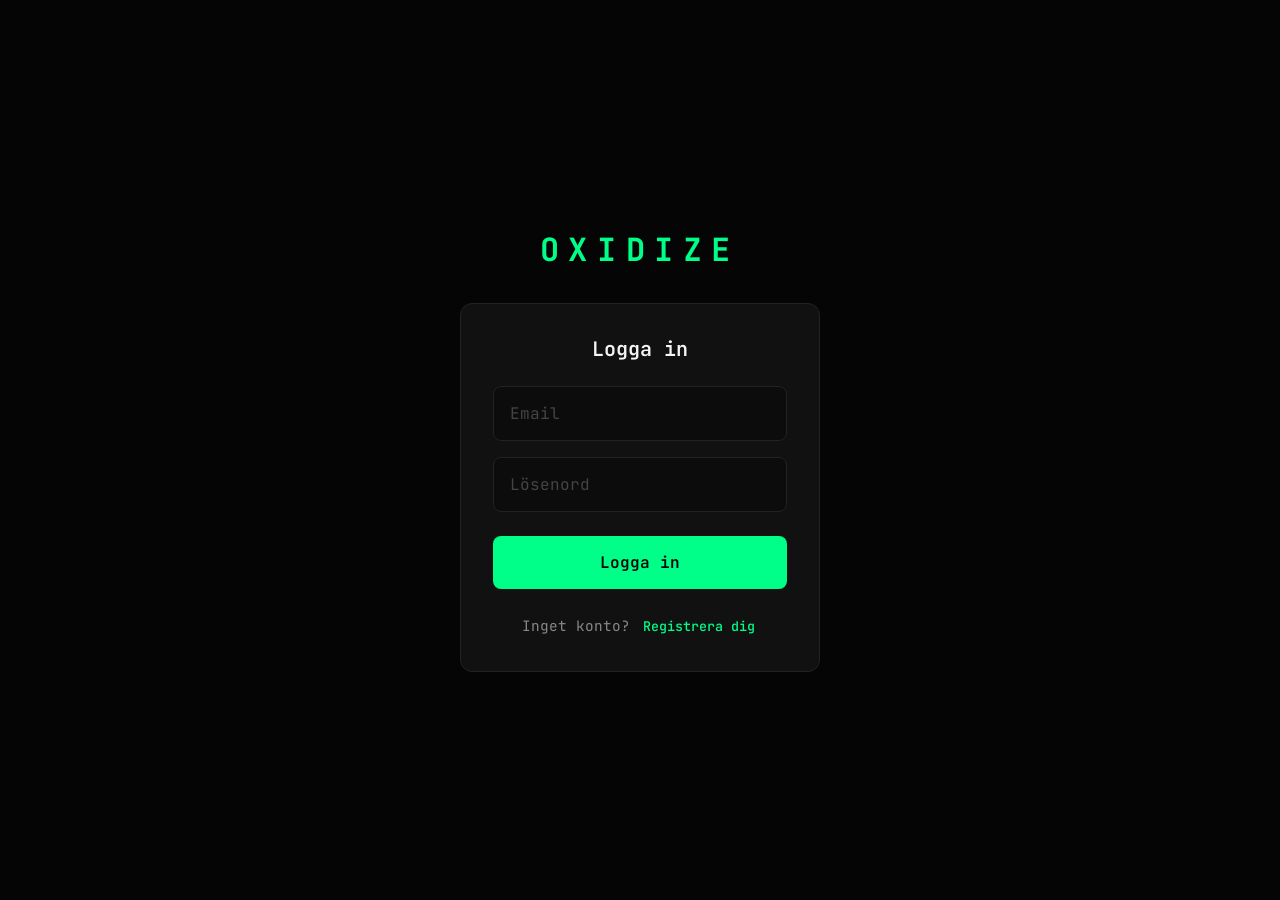
==== index.html @ f70d19c2 "Deploy v45: fix safe-area-inset-top for PWA" ====
<!DOCTYPE html>
<html lang="sv">
<head>
    <meta charset="UTF-8">
    <meta name="viewport" content="width=device-width, initial-scale=1.0, maximum-scale=1.0, user-scalable=no, viewport-fit=cover">
    
    <!-- PWA Meta Tags -->
    <meta name="apple-mobile-web-app-capable" content="yes">
    <meta name="apple-mobile-web-app-status-bar-style" content="black-translucent">
    <meta name="apple-mobile-web-app-title" content="Oxidize">
    <meta name="mobile-web-app-capable" content="yes">
    <meta name="theme-color" content="#050505">
    <meta name="background-color" content="#050505">
    <meta name="msapplication-TileColor" content="#050505">
    <meta name="application-name" content="Oxidize">
    
    <title>Oxidize</title>
    
    <!-- Icons -->
    <link rel="icon" type="image/png" sizes="32x32" href="icon-192.png">
    <link rel="icon" type="image/png" sizes="16x16" href="icon-192.png">
    <link rel="apple-touch-icon" href="icon-192.png">
    <link rel="apple-touch-icon" sizes="180x180" href="icon-192.png">
    <link rel="apple-touch-icon" sizes="167x167" href="icon-192.png">
    <link rel="apple-touch-icon" sizes="152x152" href="icon-192.png">
    
    <!-- Manifest & Styles -->
    <link rel="manifest" href="manifest.json">
    <link rel="stylesheet" href="./style-feac5bdf626db269.css" integrity="sha384-ka+DQTn87nNlFovaxES6JtlQ7ExrGoDQU9npt+jdA+anVWbApczbH7REv90cFWAq"/>

    <!-- Trunk: copy PWA assets to dist -->
    
    
    
    
    
    
    
    <!-- Splash screens for iOS -->
    <meta name="apple-mobile-web-app-status-bar-style" content="black-translucent">
    
    <!-- Fonts -->
    <link rel="preconnect" href="https://fonts.googleapis.com">
    <link rel="preconnect" href="https://fonts.gstatic.com" crossorigin>
    <link href="https://fonts.googleapis.com/css2?family=JetBrains+Mono:wght@400;700&display=swap" rel="stylesheet">
    
    <!-- Service Worker Registration -->
    <script>
        if ('serviceWorker' in navigator) {
            window.addEventListener('load', () => {
                navigator.serviceWorker.register('sw.js')
                    .then(reg => console.log('SW registered'))
                    .catch(err => console.log('SW failed:', err));
            });
        }
    </script>
    
    <!-- Prevent iOS zoom on input focus -->
    <style>
        input, select, textarea { font-size: 16px !important; }
    </style>
<link rel="modulepreload" href="./oxidize-56e459c693374448.js" crossorigin="anonymous" integrity="sha384-R+WPS9jBWLvzGYACbRMHzGUUnBKZfa1KwuzKw1e7iQJrVmQGkRY/5BQHtjtkfbaw"><link rel="preload" href="./oxidize-56e459c693374448_bg.wasm" crossorigin="anonymous" integrity="sha384-ehR+1KrRRVzOBexcBAtFAK/yQfnZPc84TsTOE3oj3jzKa0QMbf8GbOSVs8/EYYGm" as="fetch" type="application/wasm"></head>
<body>
    
<script type="module">
import init, * as bindings from './oxidize-56e459c693374448.js';
const wasm = await init({ module_or_path: './oxidize-56e459c693374448_bg.wasm' });


window.wasmBindings = bindings;


dispatchEvent(new CustomEvent("TrunkApplicationStarted", {detail: {wasm}}));

</script>
</body>
</html>
---- style-feac5bdf626db269.css ----
:root {
    --bg-primary: #050505;
    --bg-secondary: #0c0c0c;
    --bg-card: #111111;
    --fg-primary: #f5f5f5;
    --fg-secondary: #888888;
    --fg-muted: #444444;
    --accent-a: #00ff88;
    --accent-b: #ff6600;
    --border: #222222;
    --font: 'JetBrains Mono', monospace;
}

* {
    margin: 0;
    padding: 0;
    box-sizing: border-box;
    -webkit-tap-highlight-color: transparent;
}

html, body {
    font-family: var(--font);
    background: var(--bg-primary);
    color: var(--fg-primary);
    min-height: 100vh;
    min-height: 100dvh;
    font-size: 16px;
    -webkit-font-smoothing: antialiased;
    overflow-x: hidden;
    touch-action: manipulation;
}

button {
    font-family: var(--font);
    cursor: pointer;
    border: none;
    background: none;
    color: inherit;
    -webkit-user-select: none;
    user-select: none;
}

.app {
    min-height: 100vh;
    min-height: 100dvh;
}

/* ═══════════════════════════════════════════════════════════════
   AUTH (Login / Register)
   ═══════════════════════════════════════════════════════════════ */

.auth-container {
    min-height: 100vh;
    min-height: 100dvh;
    display: flex;
    flex-direction: column;
    align-items: center;
    justify-content: center;
    padding: 2rem;
    background: var(--bg-primary);
}

.auth-logo {
    font-size: 2rem;
    font-weight: 700;
    letter-spacing: 0.3em;
    color: var(--accent-a);
    margin-bottom: 2rem;
}

.auth-card {
    background: var(--bg-card);
    border: 1px solid var(--border);
    border-radius: 12px;
    padding: 2rem;
    width: 100%;
    max-width: 360px;
}

.auth-title {
    font-size: 1.25rem;
    font-weight: 600;
    margin-bottom: 1.5rem;
    text-align: center;
}

.auth-input {
    width: 100%;
    padding: 1rem;
    margin-bottom: 1rem;
    background: var(--bg-secondary);
    border: 1px solid var(--border);
    border-radius: 8px;
    color: var(--fg-primary);
    font-family: var(--font);
    font-size: 1rem;
}

.auth-input:focus {
    outline: none;
    border-color: var(--accent-a);
}

.auth-input::placeholder {
    color: var(--fg-muted);
}

.auth-button {
    width: 100%;
    padding: 1rem;
    background: var(--accent-a);
    color: var(--bg-primary);
    font-weight: 600;
    font-size: 1rem;
    border-radius: 8px;
    margin-top: 0.5rem;
    transition: opacity 0.2s;
}

.auth-button:hover {
    opacity: 0.9;
}

.auth-button:disabled {
    opacity: 0.5;
    cursor: not-allowed;
}

.auth-error {
    background: rgba(255, 68, 68, 0.15);
    border: 1px solid #ff4444;
    color: #ff6666;
    padding: 0.75rem 1rem;
    border-radius: 8px;
    margin-bottom: 1rem;
    font-size: 0.9rem;
}

.auth-switch {
    margin-top: 1.5rem;
    text-align: center;
    color: var(--fg-secondary);
    font-size: 0.9rem;
}

.auth-link {
    color: var(--accent-a);
    font-weight: 500;
    padding: 0.25rem;
}

.auth-link:hover {
    text-decoration: underline;
}

.logout-btn {
    padding: 0.5rem 0.75rem;
    background: transparent;
    border: 1px solid var(--fg-muted);
    border-radius: 6px;
    color: var(--fg-secondary);
    font-size: 0.75rem;
    transition: all 0.2s;
}

.logout-btn:hover {
    border-color: #ff4444;
    color: #ff4444;
}

.logged-in-info {
    margin-top: 2rem;
    padding-top: 1rem;
    border-top: 1px solid var(--border);
    text-align: center;
    font-size: 0.75rem;
    color: var(--fg-muted);
    line-height: 1.6;
}

.logout-link {
    color: #00bcd4;
    font-size: 0.7rem;
    margin-top: 0.25rem;
    padding: 0.25rem 0.5rem;
    opacity: 0.7;
    transition: opacity 0.2s;
}

.logout-link:hover {
    opacity: 1;
    text-decoration: underline;
}

/* ═══════════════════════════════════════════════════════════════
   DASHBOARD
   ═══════════════════════════════════════════════════════════════ */

.dashboard {
    position: relative;
    min-height: 100vh;
    min-height: 100dvh;
    display: flex;
    flex-direction: column;
    align-items: center;
    justify-content: center;
    padding: 2rem;
    padding-top: max(2rem, env(safe-area-inset-top));
    gap: 1rem;
}

.logo {
    font-size: 1.2rem;
    font-weight: 700;
    letter-spacing: 0.5em;
    color: var(--fg-muted);
    margin-bottom: 1rem;
}

.sync-loading {
    color: var(--accent);
    font-size: 0.9rem;
    margin-bottom: 0.5rem;
    opacity: 0.8;
    animation: pulse 1.5s ease-in-out infinite;
}

@keyframes pulse {
    0%, 100% { opacity: 0.8; }
    50% { opacity: 0.4; }
}

.quick-stats {
    display: flex;
    gap: 3rem;
    margin-bottom: 1.5rem;
}

.last-workout-hint {
    background: rgba(255, 255, 255, 0.05);
    border-radius: 12px;
    padding: 1rem 1.5rem;
    margin-bottom: 1.5rem;
    display: flex;
    flex-direction: column;
    gap: 0.5rem;
    font-size: 1.1rem;
}

.hint-last {
    color: #888;
    font-size: 1.1rem;
}

.pass-a-text {
    color: #00ff88;
}

.pass-b-text {
    color: #00aaff;
}

.quick-stat {
    display: flex;
    flex-direction: column;
    align-items: center;
}

.quick-stat-value {
    font-size: 2rem;
    font-weight: 700;
}

.quick-stat-label {
    font-size: 0.7rem;
    color: var(--fg-muted);
    text-transform: uppercase;
    letter-spacing: 0.1em;
}

.start-btn {
    width: 100%;
    max-width: 300px;
    padding: 1.5rem 2rem;
    border: 2px solid;
    display: flex;
    flex-direction: column;
    align-items: center;
    gap: 0.25rem;
    transition: all 0.1s;
}

.start-btn-label {
    font-size: 1.5rem;
    font-weight: 700;
    letter-spacing: 0.2em;
}

.start-btn-focus {
    font-size: 0.65rem;
    opacity: 0.6;
    letter-spacing: 0.05em;
}

.start-btn.pass-a {
    color: var(--accent-a);
    border-color: var(--accent-a);
}

.start-btn.pass-a:active {
    background: var(--accent-a);
    color: var(--bg-primary);
}

.start-btn.pass-b {
    color: var(--accent-b);
    border-color: var(--accent-b);
}

.start-btn.pass-b:active {
    background: var(--accent-b);
    color: var(--bg-primary);
}

.recent-sessions {
    width: 100%;
    max-width: 300px;
    margin-top: 2rem;
}

.recent-title {
    font-size: 0.65rem;
    color: var(--fg-muted);
    text-transform: uppercase;
    letter-spacing: 0.15em;
    margin-bottom: 0.5rem;
}

.recent-item {
    display: flex;
    justify-content: space-between;
    align-items: center;
    padding: 0.5rem 0;
    border-bottom: 1px solid var(--border);
    font-size: 0.8rem;
}

.recent-routine {
    font-weight: 700;
}

.recent-routine.pass-a { color: var(--accent-a); }
.recent-routine.pass-b { color: var(--accent-b); }
.recent-routine.pass-c { color: #00ccff; }
.recent-routine.pass-d { color: #ff66cc; }
.recent-routine.pass-e { color: #ffcc00; }

.recent-date { color: var(--fg-secondary); }
.recent-duration { color: var(--fg-muted); font-size: 0.7rem; }

.stats-link {
    margin-top: 3rem;
    color: var(--fg-muted);
    font-size: 0.9rem;
    letter-spacing: 0.15em;
    padding: 1rem 2rem;
    cursor: pointer;
    border: 1px solid var(--border);
    border-radius: 8px;
    -webkit-tap-highlight-color: rgba(0, 255, 136, 0.2);
}

.stats-link:active {
    background: rgba(255, 255, 255, 0.05);
    color: var(--fg-secondary);
}

/* ═══════════════════════════════════════════════════════════════
   WORKOUT
   ═══════════════════════════════════════════════════════════════ */

.workout {
    min-height: 100vh;
    min-height: 100dvh;
    display: flex;
    flex-direction: column;
}

.workout-header {
    display: flex;
    justify-content: space-between;
    align-items: center;
    padding: 1rem 1.5rem;
    padding-top: max(1rem, env(safe-area-inset-top));
    background: var(--bg-secondary);
    border-bottom: 1px solid var(--border);
}

.workout-title {
    font-size: 0.9rem;
    font-weight: 700;
    letter-spacing: 0.2em;
}

.workout-title.accent-a { color: var(--accent-a); }
.workout-title.accent-b { color: var(--accent-b); }

.workout-timer {
    font-size: 1rem;
    font-weight: 700;
    color: var(--fg-secondary);
    font-variant-numeric: tabular-nums;
}

/* Progress dots */
.progress-dots {
    display: flex;
    gap: 6px;
    padding: 8px 12px;
    cursor: pointer;
    border-radius: 20px;
    background: rgba(255, 255, 255, 0.05);
}

.progress-dot {
    width: 10px;
    height: 10px;
    border-radius: 50%;
    background: var(--fg-muted);
    transition: all 0.2s;
}

.progress-dot.done {
    background: var(--accent-a);
}

.progress-dot.current {
    background: var(--accent-a);
    box-shadow: 0 0 8px var(--accent-a);
    animation: pulse 1.5s infinite;
}

.progress-dot.started {
    background: var(--accent-a);
    opacity: 0.5;
}

@keyframes pulse {
    0%, 100% { transform: scale(1); opacity: 1; }
    50% { transform: scale(1.3); opacity: 0.8; }
}

/* Overview modal */
.overview-modal-backdrop {
    position: fixed;
    top: 0;
    left: 0;
    right: 0;
    bottom: 0;
    background: rgba(0, 0, 0, 0.85);
    display: flex;
    align-items: center;
    justify-content: center;
    z-index: 100;
    padding: 1rem;
}

.overview-modal {
    background: var(--bg-card);
    border: 1px solid var(--border);
    border-radius: 16px;
    width: 100%;
    max-width: 400px;
    max-height: 80vh;
    overflow: hidden;
    display: flex;
    flex-direction: column;
}

.overview-header {
    display: flex;
    justify-content: space-between;
    align-items: center;
    padding: 1.25rem 1.5rem;
    border-bottom: 1px solid var(--border);
}

.overview-title {
    font-size: 1.1rem;
    font-weight: 700;
    letter-spacing: 0.1em;
}

.overview-close {
    width: 40px;
    height: 40px;
    font-size: 1.25rem;
    color: var(--fg-muted);
    display: flex;
    align-items: center;
    justify-content: center;
}

.overview-list {
    overflow-y: auto;
    padding: 0.5rem;
}

.overview-item {
    display: flex;
    align-items: center;
    width: 100%;
    padding: 1rem 1.25rem;
    gap: 0.75rem;
    border-radius: 12px;
    cursor: pointer;
    transition: background 0.15s;
    background: transparent;
    border: 1px solid transparent;
    text-align: left;
    font-size: 1rem;
    color: var(--fg);
}

.overview-item:active {
    background: rgba(255, 255, 255, 0.05);
}

.overview-item.current {
    background: rgba(0, 255, 136, 0.1);
    border: 1px solid var(--accent-a);
}

.overview-item.done {
    opacity: 0.6;
}

.superset-group {
    border-left: 2px solid var(--fg-muted);
    margin-left: 0.75rem;
    padding-left: 0;
    margin-bottom: 0.5rem;
}

.superset-group .overview-item {
    margin-left: 0;
    border-radius: 0 8px 8px 0;
}

.superset-group .overview-item:first-child {
    border-radius: 0 8px 0 0;
}

.superset-group .overview-item:last-child {
    border-radius: 0 0 8px 0;
}

.overview-icon {
    width: 24px;
    font-size: 1rem;
    color: var(--accent-a);
    text-align: center;
}

.overview-name {
    flex: 1;
    font-size: 1rem;
}

.overview-item.done .overview-name {
    text-decoration: line-through;
    color: var(--fg-muted);
}

.overview-sets {
    font-size: 0.85rem;
    color: var(--fg-secondary);
    font-variant-numeric: tabular-nums;
}

.workout-main {
    flex: 1;
    display: flex;
    flex-direction: column;
}

.workout-footer {
    padding: 1rem;
    padding-bottom: max(1rem, env(safe-area-inset-bottom));
    background: var(--bg-secondary);
    border-top: 1px solid var(--border);
}

.workout-footer {
    display: flex;
    gap: 1rem;
}

.back-btn {
    flex: 1;
    padding: 0.75rem;
    font-size: 0.75rem;
    color: var(--fg-muted);
    background: transparent;
    border: 1px solid var(--border);
    border-radius: 8px;
    letter-spacing: 0.05em;
    display: flex;
    align-items: center;
    justify-content: center;
    gap: 0.4rem;
}

.back-btn:active {
    background: rgba(255, 255, 255, 0.05);
}

.pause-icon {
    display: inline-block;
    width: 14px;
    height: 14px;
    background: url("data:image/svg+xml,%3Csvg xmlns='http://www.w3.org/2000/svg' viewBox='0 0 24 24'%3E%3Crect x='6' y='4' width='4' height='16' rx='1' fill='%23e8e8e8'/%3E%3Crect x='14' y='4' width='4' height='16' rx='1' fill='%23e8e8e8'/%3E%3C/svg%3E") center/contain no-repeat;
    vertical-align: middle;
}

.cancel-workout-btn {
    flex: 1;
    padding: 0.75rem;
    font-size: 0.75rem;
    color: var(--fg-muted);
    background: transparent;
    border: 1px solid var(--border);
    border-radius: 8px;
    letter-spacing: 0.05em;
}

.cancel-workout-btn:active {
    color: #ff4444;
    border-color: #ff4444;
}

/* Paused workout banner */
.paused-workout-banner {
    background: rgba(255, 255, 255, 0.03);
    border: 1px solid var(--border);
    border-radius: 8px;
    padding: 0.6rem 0.8rem;
    margin-bottom: 1rem;
    display: flex;
    justify-content: space-between;
    align-items: center;
    gap: 0.75rem;
}

.paused-info {
    display: flex;
    align-items: center;
    gap: 0.5rem;
}

.paused-label {
    font-size: 0.75rem;
    color: var(--fg-muted);
    font-weight: 500;
    display: flex;
    align-items: center;
    gap: 0.3rem;
}

.paused-routine {
    font-size: 0.9rem;
    font-weight: 700;
}

.paused-progress {
    display: none; /* Hide on mobile for compactness */
}

.resume-btn {
    padding: 0.4rem 0.75rem;
    font-size: 0.85rem;
    font-weight: 500;
    color: var(--accent);
    background: transparent;
    border: 1px solid var(--accent);
    border-radius: 6px;
    white-space: nowrap;
}

.resume-btn:active {
    background: rgba(0, 255, 136, 0.1);
}

/* Confirmation dialog */
.modal-overlay {
    position: fixed;
    top: 0;
    left: 0;
    right: 0;
    bottom: 0;
    background: rgba(0, 0, 0, 0.8);
    display: flex;
    align-items: center;
    justify-content: center;
    z-index: 1000;
    padding: 1rem;
}

.confirm-dialog {
    background: var(--bg-card);
    border: 1px solid var(--border);
    border-radius: 16px;
    padding: 1.5rem;
    max-width: 320px;
    width: 100%;
}

.confirm-title {
    font-size: 1.2rem;
    font-weight: 700;
    margin-bottom: 0.75rem;
}

.confirm-text {
    font-size: 1rem;
    color: var(--fg-muted);
    margin-bottom: 1.5rem;
    line-height: 1.5;
}

.confirm-buttons {
    display: flex;
    gap: 1rem;
}

.confirm-cancel {
    flex: 1;
    padding: 0.75rem;
    font-size: 1rem;
    color: var(--fg-muted);
    border: 1px solid var(--border);
    border-radius: 8px;
}

.confirm-ok {
    flex: 1;
    padding: 0.75rem;
    font-size: 1rem;
    font-weight: 600;
    color: var(--bg);
    background: #ff4444;
    border: none;
    border-radius: 8px;
}

/* Sync warning dialog */
.sync-warning-dialog {
    background: var(--bg-card);
    border: 2px solid #ff9800;
    border-radius: 16px;
    padding: 1.5rem;
    max-width: 320px;
    width: 100%;
    text-align: center;
}

.sync-warning-icon {
    font-size: 3rem;
    margin-bottom: 1rem;
}

.sync-warning-title {
    font-size: 1.2rem;
    font-weight: 700;
    color: #ff9800;
    margin-bottom: 0.75rem;
}

.sync-warning-text {
    font-size: 0.95rem;
    color: var(--fg-muted);
    margin-bottom: 1.5rem;
    line-height: 1.5;
}

.sync-warning-btn {
    width: 100%;
    padding: 0.875rem;
    font-size: 1rem;
    font-weight: 600;
    color: #000;
    background: #ff9800;
    border: none;
    border-radius: 8px;
}

.saving-indicator {
    color: var(--accent);
    font-size: 1.2rem;
    font-weight: 600;
    padding: 1rem 2rem;
    animation: pulse 1.5s ease-in-out infinite;
}

/* ═══════════════════════════════════════════════════════════════
   EXERCISE SCREEN
   ═══════════════════════════════════════════════════════════════ */

.exercise-screen {
    flex: 1;
    display: flex;
    flex-direction: column;
    align-items: center;
    justify-content: center;
    padding: 2rem;
    text-align: center;
}

.exercise-progress {
    font-size: 0.75rem;
    color: var(--fg-muted);
    letter-spacing: 0.15em;
    margin-bottom: 0.5rem;
}

.superset-indicator {
    font-size: 0.75rem;
    color: var(--fg-muted);
    margin-bottom: 0.5rem;
    letter-spacing: 0.05em;
}

.bodyweight-indicator {
    font-size: 0.7rem;
    font-weight: 700;
    color: #ffa500;
    background: rgba(255, 165, 0, 0.15);
    padding: 0.25rem 0.75rem;
    border-radius: 4px;
    margin-bottom: 0.5rem;
    letter-spacing: 0.15em;
}

.exercise-hint {
    font-size: 0.75rem;
    color: var(--fg-muted);
    margin-top: 0.25rem;
    margin-bottom: 0.5rem;
    font-style: italic;
}

.exercise-name-big {
    font-size: 1.75rem;
    font-weight: 700;
    letter-spacing: 0.1em;
    text-transform: uppercase;
    margin-bottom: 2rem;
}

.weight-section {
    display: flex;
    align-items: center;
    gap: 1rem;
    margin-bottom: 2.5rem;
}

.weight-adjust {
    width: 50px;
    height: 50px;
    font-size: 1.5rem;
    font-weight: 700;
    border: 1px solid var(--border);
    color: var(--fg-secondary);
    border-radius: 4px;
}

.weight-adjust:active {
    background: var(--border);
    color: var(--fg-primary);
}

.weight-display-big {
    display: flex;
    align-items: baseline;
    gap: 0.25rem;
}

.weight-value {
    font-size: 3rem;
    font-weight: 700;
    font-variant-numeric: tabular-nums;
}

.weight-unit {
    font-size: 1rem;
    color: var(--fg-secondary);
}

/* Rep buttons */
.rep-label {
    font-size: 0.8rem;
    color: var(--fg-secondary);
    margin-bottom: 1rem;
    letter-spacing: 0.05em;
}

.rep-buttons {
    display: grid;
    grid-template-columns: repeat(4, 1fr);
    gap: 0.5rem;
    width: 100%;
    max-width: 280px;
    margin-bottom: 1rem;
}

.rep-button {
    aspect-ratio: 1;
    font-size: 1.25rem;
    font-weight: 700;
    background: var(--bg-card);
    border: 2px solid var(--border);
    color: var(--fg-secondary);
    border-radius: 4px;
    transition: all 0.1s;
}

.rep-button:active {
    transform: scale(0.95);
}

.rep-button.target {
    border-color: var(--accent-a);
    color: var(--accent-a);
    background: rgba(0, 255, 136, 0.05);
}

.rep-button.target:active {
    background: var(--accent-a);
    color: var(--bg-primary);
}

.rep-button.last {
    border-color: #00aaff;
    color: #00aaff;
    background: rgba(0, 170, 255, 0.1);
}

.rep-button.last:active {
    background: #00aaff;
    color: var(--bg-primary);
}

.rep-target-hint {
    font-size: 0.7rem;
    color: var(--fg-muted);
    letter-spacing: 0.1em;
}

.skip-exercise-btn {
    margin-top: 2rem;
    padding: 0.875rem 1.5rem;
    font-size: 0.9rem;
    color: var(--fg-muted);
    border: 1px solid var(--border);
    border-radius: 8px;
    letter-spacing: 0.05em;
    transition: all 0.15s;
}

.skip-exercise-btn:active {
    color: var(--fg-secondary);
    border-color: var(--fg-muted);
    background: rgba(255, 255, 255, 0.05);
}

/* ═══════════════════════════════════════════════════════════════
   TIMER EXERCISE (e.g., Mountain Climbers)
   ═══════════════════════════════════════════════════════════════ */

.timer-section {
    width: 100%;
    max-width: 320px;
    display: flex;
    flex-direction: column;
    align-items: center;
    gap: 1rem;
}

.timer-selector {
    display: flex;
    flex-direction: column;
    align-items: center;
    gap: 1rem;
    width: 100%;
}

.timer-label {
    font-size: 0.85rem;
    letter-spacing: 0.15em;
    color: var(--fg-muted);
    text-transform: uppercase;
}

.duration-buttons {
    display: flex;
    flex-wrap: wrap;
    justify-content: center;
    gap: 0.5rem;
}

.duration-button {
    padding: 0.75rem 1rem;
    font-size: 1rem;
    font-weight: 600;
    background: var(--bg-card);
    border: 2px solid var(--border);
    color: var(--fg-secondary);
    border-radius: 8px;
    min-width: 50px;
    transition: all 0.15s;
}

.duration-button.target {
    border-color: var(--accent-a);
    color: var(--accent-a);
}

.duration-button.selected {
    background: var(--accent-a);
    border-color: var(--accent-a);
    color: var(--bg-primary);
}

.duration-button.last {
    border-color: #00aaff;
    color: #00aaff;
    background: rgba(0, 170, 255, 0.1);
}

.timer-start-btn {
    width: 100%;
    padding: 1.25rem;
    font-size: 1.3rem;
    font-weight: 700;
    letter-spacing: 0.1em;
    background: var(--accent-a);
    color: var(--bg-primary);
    border: none;
    border-radius: 12px;
    margin-top: 0.5rem;
}

.timer-start-btn:active {
    transform: scale(0.98);
    opacity: 0.9;
}

.timer-target-hint {
    font-size: 0.7rem;
    color: var(--fg-muted);
    letter-spacing: 0.1em;
}

.timer-countdown {
    display: flex;
    flex-direction: column;
    align-items: center;
    gap: 2rem;
}

.timer-display {
    font-size: 5rem;
    font-weight: 700;
    font-variant-numeric: tabular-nums;
    color: var(--fg-primary);
    text-shadow: 0 0 40px rgba(0, 255, 136, 0.3);
    animation: timer-pulse 1s ease-in-out infinite;
}

@keyframes timer-pulse {
    0%, 100% { opacity: 1; }
    50% { opacity: 0.7; }
}

.timer-stop-btn {
    padding: 0.75rem 2rem;
    font-size: 1rem;
    color: var(--fg-muted);
    background: transparent;
    border: 1px solid var(--border);
    border-radius: 8px;
}

/* Red flash when timer ends */
.timer-flash {
    animation: flash-red 0.8s ease-out;
}

@keyframes flash-red {
    0% { background: #ff0000; }
    20% { background: #ff0000; }
    100% { background: var(--bg-primary); }
}

/* ═══════════════════════════════════════════════════════════════
   REST SCREEN
   ═══════════════════════════════════════════════════════════════ */

.rest-screen {
    flex: 1;
    display: flex;
    flex-direction: column;
    align-items: center;
    justify-content: center;
    padding: 2rem;
    text-align: center;
}

.rest-label {
    font-size: 0.8rem;
    color: var(--fg-muted);
    letter-spacing: 0.3em;
    margin-bottom: 0.5rem;
}

.rest-timer {
    font-size: 4rem;
    font-weight: 700;
    color: #ffaa00;
    font-variant-numeric: tabular-nums;
    margin-bottom: 2rem;
}

.rest-next {
    display: flex;
    flex-direction: column;
    gap: 0.25rem;
    margin-bottom: 3rem;
}

.rest-next-label {
    font-size: 0.7rem;
    color: var(--fg-muted);
    letter-spacing: 0.1em;
}

.rest-next-exercise {
    font-size: 1.25rem;
    font-weight: 700;
    letter-spacing: 0.1em;
    text-transform: uppercase;
}

.rest-next-set {
    font-size: 0.8rem;
    color: var(--fg-secondary);
}

.rest-continue-btn {
    padding: 1.25rem 3rem;
    font-size: 1rem;
    font-weight: 700;
    letter-spacing: 0.15em;
    background: var(--fg-primary);
    color: var(--bg-primary);
    border-radius: 4px;
}

.rest-continue-btn:active {
    opacity: 0.8;
}

/* ═══════════════════════════════════════════════════════════════
   FINISH SCREEN
   ═══════════════════════════════════════════════════════════════ */

.finish-screen {
    flex: 1;
    display: flex;
    flex-direction: column;
    align-items: center;
    justify-content: center;
    padding: 2rem;
    text-align: center;
}

.finish-icon {
    font-size: 4rem;
    color: var(--accent-a);
    margin-bottom: 1rem;
}

.finish-title {
    font-size: 1.5rem;
    font-weight: 700;
    margin-bottom: 0.5rem;
}

.finish-time {
    font-size: 2rem;
    color: var(--fg-secondary);
    font-variant-numeric: tabular-nums;
    margin-bottom: 1rem;
}

.finish-stats {
    display: flex;
    gap: 2rem;
    margin-bottom: 2.5rem;
}

.finish-stat {
    font-size: 1rem;
    color: var(--fg-muted);
    padding: 0.5rem 1rem;
    background: var(--bg-secondary);
    border-radius: 4px;
}

.finish-save-btn {
    padding: 1.25rem 3rem;
    font-size: 1rem;
    font-weight: 700;
    letter-spacing: 0.15em;
    background: var(--accent-a);
    color: var(--bg-primary);
    border-radius: 4px;
}

.finish-save-btn:active {
    opacity: 0.8;
}

.health-link {
    display: block;
    margin-top: 1.5rem;
    padding: 0.75rem 1.5rem;
    font-size: 0.85rem;
    color: #ff2d55;
    text-decoration: none;
    border: 1px solid #ff2d55;
    border-radius: 4px;
    transition: all 0.2s;
}

.health-link:hover, .health-link:active {
    background: rgba(255, 45, 85, 0.15);
}

/* ═══════════════════════════════════════════════════════════════
   STATS - MOBILE OPTIMIZED
   ═══════════════════════════════════════════════════════════════ */

.stats {
    min-height: 100vh;
    min-height: 100dvh;
    display: flex;
    flex-direction: column;
}

.stats-header {
    display: flex;
    justify-content: space-between;
    align-items: center;
    padding: 1rem 1.25rem;
    padding-top: max(1rem, env(safe-area-inset-top));
    background: var(--bg-secondary);
    border-bottom: 1px solid var(--border);
    position: sticky;
    top: 0;
    z-index: 10;
}

.stats-title {
    font-size: 1.1rem;
    font-weight: 700;
    letter-spacing: 0.15em;
}

.stats-back-btn {
    width: 48px;
    height: 48px;
    font-size: 1.5rem;
    color: var(--fg-secondary);
    display: flex;
    align-items: center;
    justify-content: center;
}

.stats-body {
    flex: 1;
    padding: 1rem;
    padding-bottom: calc(1rem + env(safe-area-inset-bottom));
    overflow-y: auto;
    -webkit-overflow-scrolling: touch;
}

.stat-card {
    background: var(--bg-card);
    border: 1px solid var(--border);
    border-radius: 12px;
    padding: 1.5rem;
    margin-bottom: 1rem;
}

.stat-card-title {
    font-size: 0.85rem;
    font-weight: 700;
    letter-spacing: 0.15em;
    text-transform: uppercase;
    color: var(--fg-secondary);
    margin-bottom: 1.25rem;
}

.stat-grid {
    display: grid;
    grid-template-columns: repeat(2, 1fr);
    gap: 1.25rem;
}

.stat-item {
    display: flex;
    flex-direction: column;
    gap: 0.25rem;
}

.stat-value {
    font-size: 2rem;
    font-weight: 700;
    font-variant-numeric: tabular-nums;
}

.stat-value.highlight {
    color: var(--accent-a);
}

.stat-label {
    font-size: 0.8rem;
    color: var(--fg-muted);
    text-transform: uppercase;
    letter-spacing: 0.08em;
}

.mini-chart {
    display: flex;
    align-items: flex-end;
    gap: 6px;
    height: 60px;
    margin-top: 1.25rem;
}

.mini-bar {
    flex: 1;
    background: var(--accent-a);
    opacity: 0.6;
    border-radius: 3px;
}

.history-item {
    display: grid;
    grid-template-columns: 20% 35% 25% 20%;
    align-items: center;
    padding: 0.9rem 0;
    border-bottom: 1px solid var(--border);
    font-size: 0.95rem;
}

.history-item:last-child {
    border-bottom: none;
}

.history-routine {
    font-weight: 700;
    font-size: 0.95rem;
}

.history-routine.pass-a { color: var(--accent-a); }
.history-routine.pass-b { color: var(--accent-b); }

.history-date { 
    color: var(--fg-secondary); 
    font-size: 0.85rem;
}

.history-eff { 
    color: var(--accent-a); 
    font-size: 0.85rem;
    text-align: right;
}

.history-duration { 
    color: var(--fg-muted); 
    font-size: 0.85rem;
    text-align: right;
}

.empty-state {
    text-align: center;
    padding: 3rem 2rem;
    color: var(--fg-muted);
    font-size: 1rem;
}

.loading {
    display: flex;
    align-items: center;
    justify-content: center;
    min-height: 100vh;
    color: var(--fg-muted);
    font-size: 1rem;
}

/* Scrollbar */
::-webkit-scrollbar { width: 4px; }
::-webkit-scrollbar-track { background: var(--bg-primary); }
::-webkit-scrollbar-thumb { background: var(--border); }

/* ═══════════════════════════════════════════════════════════════
   ADVANCED STATS - MOBILE OPTIMIZED
   ═══════════════════════════════════════════════════════════════ */

/* Hero Card - Power Score */
.hero-card {
    background: linear-gradient(135deg, var(--bg-card) 0%, rgba(0, 255, 136, 0.08) 100%);
    border-color: var(--accent-a);
    border-width: 2px;
    text-align: center;
    padding: 2rem 1.5rem;
}

.hero-label {
    font-size: 0.9rem;
    letter-spacing: 0.25em;
    color: var(--accent-a);
    margin-bottom: 0.75rem;
}

.hero-value {
    font-size: 4.5rem;
    font-weight: 700;
    color: var(--fg-primary);
    line-height: 1;
}

.hero-unit {
    font-size: 1.5rem;
    color: var(--fg-secondary);
}

.hero-subtitle {
    font-size: 0.9rem;
    color: var(--fg-muted);
    margin-top: 0.75rem;
    margin-bottom: 2rem;
}

/* Big 4 Grid */
.big4-grid {
    display: grid;
    grid-template-columns: repeat(2, 1fr);
    gap: 0.75rem;
    margin-bottom: 1.5rem;
}

.big4-item {
    display: flex;
    justify-content: space-between;
    align-items: center;
    padding: 0.875rem 1rem;
    background: rgba(0, 0, 0, 0.4);
    border-left: 3px solid var(--accent-a);
    border-radius: 0 8px 8px 0;
}

.big4-name {
    font-size: 0.9rem;
    color: var(--fg-secondary);
}

.big4-value {
    font-size: 1.25rem;
    font-weight: 700;
    font-variant-numeric: tabular-nums;
    color: var(--fg-primary);
}

/* Power Chart */
.power-chart {
    display: flex;
    align-items: flex-end;
    gap: 8px;
    height: 70px;
    padding-top: 1rem;
    border-top: 1px solid var(--border);
}

.power-bar {
    flex: 1;
    background: linear-gradient(180deg, var(--accent-a) 0%, rgba(0, 255, 136, 0.3) 100%);
    border-radius: 4px 4px 0 0;
    min-height: 6px;
}

/* Bodyweight Editor */
.bodyweight-edit {
    display: flex;
    justify-content: center;
    margin-bottom: 1rem;
}

.bw-display {
    display: flex;
    align-items: center;
    padding: 0.875rem 1.25rem;
    background: var(--bg-secondary);
    border-radius: 8px;
    cursor: pointer;
    min-height: 52px;
}

.bw-label {
    font-size: 0.95rem;
    color: var(--fg-muted);
}

.bw-value {
    font-size: 1.25rem;
    font-weight: 700;
    font-variant-numeric: tabular-nums;
}

.bw-kg {
    font-size: 0.95rem;
    color: var(--fg-muted);
}

.bw-edit-icon {
    color: var(--accent-b);
    margin-left: 0.75rem;
    font-size: 1.1rem;
}

.bw-input-row {
    display: flex;
    align-items: center;
    gap: 0.75rem;
}

.bw-input {
    width: 100px;
    padding: 0.875rem;
    font-family: var(--font);
    font-size: 1.25rem;
    background: var(--bg-secondary);
    border: 2px solid var(--accent-b);
    color: var(--fg-primary);
    text-align: center;
    border-radius: 8px;
}

.bw-save {
    width: 52px;
    height: 52px;
    background: var(--accent-b);
    color: var(--bg-primary);
    font-weight: 700;
    font-size: 1.25rem;
    border-radius: 8px;
}

/* Weight Chart */
.weight-chart-container {
    width: 100%;
    margin-top: 1rem;
    position: relative;
}

.weight-chart-svg {
    width: 100%;
    height: auto;
    display: block;
    overflow: visible;
}

.weight-line {
    fill: none;
    stroke: var(--accent-a);
    stroke-width: 0.8; /* Reeeeally thin and clean */
    stroke-linecap: round;
    stroke-linejoin: round;
}

.weight-point {
    fill: var(--accent-a);
    stroke: var(--bg-card);
    stroke-width: 0.5;
}

.weight-stats-row {
    display: flex;
    justify-content: space-between;
    margin-top: 1.5rem;
    padding: 0 5px;
    border-top: 1px solid rgba(255, 255, 255, 0.05);
    padding-top: 1rem;
}

.weight-stat {
    display: flex;
    flex-direction: column;
    gap: 0.25rem;
}

.weight-stat-label {
    font-size: 0.75rem;
    color: var(--fg-secondary);
    text-transform: uppercase;
    letter-spacing: 0.05em;
}

.weight-stat-val {
    font-size: 1.25rem;
    font-weight: 700;
    color: var(--fg-primary);
}

.weight-stat-val.highlight {
    color: var(--accent-a);
}

.empty-chart {
    padding: 2rem;
    text-align: center;
    color: var(--fg-muted);
    font-size: 0.9rem;
}

/* Progressive Overload */
.overload-grid {
    display: flex;
    flex-direction: column;
    gap: 0.4rem;
    margin-bottom: 1rem;
}

.overload-item {
    display: flex;
    align-items: center;
    gap: 0.4rem;
    padding: 0.5rem 0.5rem;
    background: rgba(0, 0, 0, 0.2);
    border-left: 3px solid var(--border);
    border-radius: 0 6px 6px 0;
    min-height: 40px;
}

.overload-item.improved { border-left-color: var(--accent-a); background: rgba(0, 255, 136, 0.08); }
.overload-item.maintained { border-left-color: #888888; }
.overload-item.regressed { border-left-color: #ff4444; background: rgba(255, 68, 68, 0.08); }
.overload-item.first { border-left-color: #00ccff; background: rgba(0, 204, 255, 0.08); }

.overload-icon {
    width: 26px;
    height: 26px;
    flex-shrink: 0;
    display: inline-block;
}

/* Up arrow for improved - green */
.overload-item.improved .overload-icon {
    background: url("data:image/svg+xml,%3Csvg xmlns='http://www.w3.org/2000/svg' viewBox='0 0 24 24'%3E%3Cpath d='M12 19V5' stroke='%2300ff88' stroke-width='4' stroke-linecap='round'/%3E%3Cpath d='M6 11l6-6 6 6' stroke='%2300ff88' stroke-width='4' stroke-linecap='round' stroke-linejoin='round' fill='none'/%3E%3C/svg%3E") center/contain no-repeat;
}

/* Right arrow for maintained - cyan */
.overload-item.maintained .overload-icon {
    background: url("data:image/svg+xml,%3Csvg xmlns='http://www.w3.org/2000/svg' viewBox='0 0 24 24'%3E%3Cpath d='M4 12h14' stroke='%2300bcd4' stroke-width='4' stroke-linecap='round'/%3E%3Cpath d='M13 6l6 6-6 6' stroke='%2300bcd4' stroke-width='4' stroke-linecap='round' stroke-linejoin='round' fill='none'/%3E%3C/svg%3E") center/contain no-repeat;
}

/* Down arrow for regressed - light gray almost white */
.overload-item.regressed .overload-icon {
    background: url("data:image/svg+xml,%3Csvg xmlns='http://www.w3.org/2000/svg' viewBox='0 0 24 24'%3E%3Cpath d='M12 4v14' stroke='%23e8e8e8' stroke-width='4' stroke-linecap='round'/%3E%3Cpath d='M6 13l6 6 6-6' stroke='%23e8e8e8' stroke-width='4' stroke-linecap='round' stroke-linejoin='round' fill='none'/%3E%3C/svg%3E") center/contain no-repeat;
}

/* New badge for first time - light gray, smaller */
.overload-item.first .overload-icon {
    width: 22px;
    height: 22px;
    background: url("data:image/svg+xml,%3Csvg xmlns='http://www.w3.org/2000/svg' viewBox='0 0 24 24'%3E%3Crect x='2' y='5' width='20' height='14' rx='2' stroke='%23888' stroke-width='2' fill='none'/%3E%3Ctext x='12' y='16' text-anchor='middle' fill='%23888' font-size='10' font-weight='bold' font-family='system-ui'%3ENY%3C/text%3E%3C/svg%3E") center/contain no-repeat;
}

/* Legend icons */
.legend-item {
    display: flex;
    align-items: center;
    gap: 0.25rem;
}

.legend-icon {
    width: 18px;
    height: 18px;
    display: inline-block;
}

.legend-item.improved .legend-icon {
    background: url("data:image/svg+xml,%3Csvg xmlns='http://www.w3.org/2000/svg' viewBox='0 0 24 24'%3E%3Cpath d='M12 19V5' stroke='%2300ff88' stroke-width='4' stroke-linecap='round'/%3E%3Cpath d='M6 11l6-6 6 6' stroke='%2300ff88' stroke-width='4' stroke-linecap='round' stroke-linejoin='round' fill='none'/%3E%3C/svg%3E") center/contain no-repeat;
}

.legend-item.maintained .legend-icon {
    background: url("data:image/svg+xml,%3Csvg xmlns='http://www.w3.org/2000/svg' viewBox='0 0 24 24'%3E%3Cpath d='M4 12h14' stroke='%2300bcd4' stroke-width='4' stroke-linecap='round'/%3E%3Cpath d='M13 6l6 6-6 6' stroke='%2300bcd4' stroke-width='4' stroke-linecap='round' stroke-linejoin='round' fill='none'/%3E%3C/svg%3E") center/contain no-repeat;
}

.legend-item.regressed .legend-icon {
    background: url("data:image/svg+xml,%3Csvg xmlns='http://www.w3.org/2000/svg' viewBox='0 0 24 24'%3E%3Cpath d='M12 4v14' stroke='%23e8e8e8' stroke-width='4' stroke-linecap='round'/%3E%3Cpath d='M6 13l6 6 6-6' stroke='%23e8e8e8' stroke-width='4' stroke-linecap='round' stroke-linejoin='round' fill='none'/%3E%3C/svg%3E") center/contain no-repeat;
}

.overload-name {
    font-size: 0.75rem;
    color: var(--fg-secondary);
    white-space: nowrap;
    overflow: hidden;
    text-overflow: ellipsis;
}

.overload-legend {
    display: flex;
    justify-content: center;
    flex-wrap: wrap;
    gap: 1rem;
    font-size: 0.85rem;
    color: var(--fg-muted);
}

/* Weekly Volume Per Muscle */
.stat-card-hint {
    font-size: 0.8rem;
    color: var(--fg-muted);
    margin-top: -0.75rem;
    margin-bottom: 1.25rem;
}

.volume-grid {
    display: flex;
    flex-direction: column;
    gap: 0.5rem;
}

.volume-row {
    display: grid;
    grid-template-columns: 5.5rem 1fr 2rem;
    align-items: center;
    gap: 0.75rem;
}

.volume-name {
    font-size: 0.85rem;
    color: var(--fg-secondary);
}

.volume-bar-track {
    height: 8px;
    background: rgba(255, 255, 255, 0.06);
    border-radius: 4px;
    position: relative;
    overflow: visible;
}

.volume-bar-fill {
    height: 100%;
    border-radius: 4px;
    transition: width 0.3s ease;
}

.volume-bar-target {
    position: absolute;
    left: 50%;
    top: -2px;
    bottom: -2px;
    width: 1px;
    background: rgba(255, 255, 255, 0.15);
}

.volume-count {
    font-size: 0.9rem;
    font-weight: 700;
    font-variant-numeric: tabular-nums;
    text-align: right;
}

/* Volume zone colors */
.vol-none .volume-bar-fill { background: rgba(50, 50, 50, 0.6); }
.vol-none .volume-count { color: var(--fg-muted); }

.vol-low .volume-bar-fill { background: rgba(255, 170, 0, 0.6); }
.vol-low .volume-count { color: #ffaa00; }

.vol-optimal .volume-bar-fill { background: rgba(0, 255, 136, 0.6); }
.vol-optimal .volume-count { color: var(--accent-a); }

.vol-high .volume-bar-fill { background: rgba(255, 68, 68, 0.6); }
.vol-high .volume-count { color: #ff6666; }

/* ═══════════════════════════════════════════════════════════════
   DASHBOARD LINKS (Settings + Stats)
   ═══════════════════════════════════════════════════════════════ */

.settings-gear {
    position: absolute;
    top: max(1.2rem, env(safe-area-inset-top));
    right: 2.5rem;
    width: 24px;
    height: 24px;
    padding: 2px;
    color: var(--fg-muted);
    opacity: 0.4;
    transition: all 0.2s ease;
}

.settings-gear:active {
    opacity: 1;
    color: var(--fg-secondary);
}

.settings-gear svg {
    width: 100%;
    height: 100%;
}

/* ═══════════════════════════════════════════════════════════════
   SETTINGS PAGE
   ═══════════════════════════════════════════════════════════════ */

.settings-container {
    min-height: 100vh;
    padding: 0 0 2rem 0;
    padding-bottom: env(safe-area-inset-bottom, 2rem);
}

.settings-header {
    display: flex;
    align-items: center;
    gap: 1rem;
    padding: 1rem 1.5rem;
    padding-top: max(1rem, env(safe-area-inset-top));
    background: var(--bg-secondary);
    border-bottom: 1px solid var(--border);
    position: sticky;
    top: 0;
    z-index: 10;
}

.settings-header h1 {
    font-size: 1.2rem;
    font-weight: 500;
}

.settings-section {
    padding: 1.5rem;
    border-bottom: 1px solid var(--border);
}

.settings-section h2 {
    font-size: 1rem;
    font-weight: 600;
    color: var(--fg-primary);
    margin-bottom: 0.5rem;
}

.settings-hint {
    font-size: 0.8rem;
    color: var(--fg-secondary);
    margin-bottom: 1rem;
}

.bodyweight-setting {
    background: var(--bg-card);
    border: 1px solid var(--border);
    border-radius: 8px;
    padding: 1rem;
}

.bw-display-row {
    display: flex;
    align-items: center;
    justify-content: space-between;
}

.bw-value {
    font-size: 1.2rem;
    font-weight: 600;
    color: var(--fg-primary);
}

.bw-edit-btn {
    padding: 0.5rem 1rem;
    background: var(--bg-secondary);
    color: var(--fg-secondary);
    border: 1px solid var(--border);
    border-radius: 6px;
    font-size: 0.85rem;
}

.bw-edit-row {
    display: flex;
    align-items: center;
    gap: 0.5rem;
}

.bw-cancel {
    padding: 0.4rem 0.6rem;
    background: var(--bg-secondary);
    color: var(--fg-secondary);
    border: 1px solid var(--border);
    border-radius: 4px;
    font-size: 0.9rem;
}

.bodyweight-ref {
    font-size: 0.85rem;
    color: var(--fg-secondary);
    margin-top: 0.5rem;
}

/* Display name setting */
.display-name-setting {
    background: var(--bg-card);
    border: 1px solid var(--border);
    border-radius: 8px;
    padding: 1rem;
}

.name-display-row {
    display: flex;
    align-items: center;
    justify-content: space-between;
}

.name-value {
    font-size: 1.1rem;
    font-weight: 500;
    color: var(--fg-primary);
}

.name-edit-btn {
    padding: 0.5rem 1rem;
    background: var(--bg-secondary);
    color: var(--fg-secondary);
    border: 1px solid var(--border);
    border-radius: 6px;
    font-size: 0.85rem;
}

.name-edit-row {
    display: flex;
    align-items: center;
    gap: 0.5rem;
}

.name-input {
    flex: 1;
    padding: 0.6rem;
    background: var(--bg-secondary);
    border: 1px solid var(--border);
    border-radius: 6px;
    color: var(--fg-primary);
    font-size: 1rem;
}

.name-save {
    padding: 0.5rem 0.75rem;
    background: var(--accent-a);
    color: var(--bg-primary);
    border: none;
    border-radius: 6px;
    font-size: 1rem;
}

.name-cancel {
    padding: 0.5rem 0.75rem;
    background: var(--bg-secondary);
    color: var(--fg-secondary);
    border: 1px solid var(--border);
    border-radius: 6px;
    font-size: 1rem;
}

.routines-list {
    display: flex;
    flex-direction: column;
    gap: 0.75rem;
    margin-bottom: 1rem;
}

.routine-card {
    display: flex;
    justify-content: space-between;
    align-items: center;
    padding: 1rem;
    background: var(--bg-card);
    border: 1px solid var(--border);
    border-radius: 8px;
    transition: all 0.2s ease;
}

.routine-card.active {
    border-color: var(--accent-a);
    background: rgba(0, 255, 136, 0.05);
}

.routine-info {
    display: flex;
    flex-direction: column;
    gap: 0.25rem;
}

.routine-name {
    font-weight: 600;
    color: var(--fg-primary);
}

.routine-passes {
    font-size: 0.8rem;
    color: var(--fg-secondary);
}

.active-badge {
    font-size: 0.7rem;
    color: var(--accent-a);
    text-transform: uppercase;
    letter-spacing: 0.05em;
}

.routine-actions {
    display: flex;
    gap: 0.5rem;
}

.activate-btn,
.edit-btn {
    padding: 0.5rem 0.75rem;
    font-size: 0.8rem;
    border-radius: 6px;
    transition: all 0.2s ease;
}

.activate-btn {
    background: var(--accent-a);
    color: var(--bg-primary);
}

.edit-btn {
    background: var(--bg-secondary);
    color: var(--fg-secondary);
    border: 1px solid var(--border);
}

.delete-routine-btn {
    width: 100%;
    padding: 0.9rem;
    margin-top: 1rem;
    background: transparent;
    border: 1px solid #ef4444;
    border-radius: 8px;
    color: #ef4444;
    font-size: 0.9rem;
    transition: all 0.2s ease;
}

.delete-routine-btn:active {
    background: rgba(239, 68, 68, 0.15);
}

/* Delete Confirmation Modal */
.delete-confirm-modal {
    position: fixed;
    inset: 0;
    background: rgba(0, 0, 0, 0.85);
    display: flex;
    align-items: center;
    justify-content: center;
    z-index: 200;
    padding: 1rem;
}

.delete-confirm-dialog {
    background: var(--bg-card);
    border-radius: 16px;
    padding: 1.5rem;
    max-width: 320px;
    width: 100%;
    text-align: center;
}

.delete-confirm-dialog h3 {
    font-size: 1.2rem;
    margin-bottom: 1rem;
    color: #ef4444;
}

.delete-warning {
    color: var(--fg-secondary);
    font-size: 0.95rem;
    line-height: 1.5;
    margin-bottom: 1.5rem;
}

.delete-warning strong {
    color: var(--fg-primary);
}

.delete-confirm-actions {
    display: flex;
    gap: 0.75rem;
}

.cancel-delete-btn {
    flex: 1;
    padding: 0.75rem;
    background: var(--bg-secondary);
    border: 1px solid var(--border);
    border-radius: 8px;
    color: var(--fg-secondary);
    font-size: 0.95rem;
}

.confirm-delete-btn {
    flex: 1;
    padding: 0.75rem;
    background: #ef4444;
    border-radius: 8px;
    color: white;
    font-size: 0.95rem;
    font-weight: 600;
}

.confirm-delete-btn:disabled,
.cancel-delete-btn:disabled {
    opacity: 0.5;
}

.create-routine-btn {
    width: 100%;
    padding: 1rem;
    background: var(--bg-secondary);
    border: 2px dashed var(--border);
    border-radius: 8px;
    color: var(--fg-secondary);
    font-size: 1rem;
    transition: all 0.2s ease;
}

.create-routine-btn:active {
    border-color: var(--accent-a);
    color: var(--accent-a);
}

.account-info {
    display: flex;
    justify-content: space-between;
    align-items: center;
}

.account-email {
    color: var(--fg-secondary);
    font-size: 0.9rem;
}

.logout-btn {
    padding: 0.5rem 1rem;
    background: rgba(255, 100, 100, 0.1);
    border: 1px solid rgba(255, 100, 100, 0.3);
    border-radius: 6px;
    color: #ff6666;
    font-size: 0.85rem;
}

.empty-routines {
    text-align: center;
    padding: 2rem 1rem;
    color: var(--fg-secondary);
}

.empty-routines p {
    margin-bottom: 0.5rem;
}

/* ═══════════════════════════════════════════════════════════════
   ROUTINE BUILDER
   ═══════════════════════════════════════════════════════════════ */

.routine-builder {
    min-height: 100vh;
    display: flex;
    flex-direction: column;
}

.builder-header {
    display: flex;
    align-items: center;
    gap: 1rem;
    padding: 1rem 1.5rem;
    padding-top: max(1rem, env(safe-area-inset-top));
    background: var(--bg-secondary);
    border-bottom: 1px solid var(--border);
}

.builder-header h1 {
    font-size: 1.1rem;
    font-weight: 500;
}

.builder-content {
    flex: 1;
    padding: 1rem 1.5rem;
    display: flex;
    flex-direction: column;
    gap: 1rem;
}

.builder-meta {
    display: flex;
    flex-direction: column;
    gap: 0.75rem;
}

.routine-name-input,
.routine-focus-input {
    width: 100%;
    padding: 0.8rem 1rem;
    background: var(--bg-card);
    border: 1px solid var(--border);
    border-radius: 8px;
    color: var(--fg-primary);
    font-family: var(--font);
    font-size: 1rem;
}

.routine-name-input:focus,
.routine-focus-input:focus {
    outline: none;
    border-color: var(--accent-a);
}

.routine-focus-input {
    font-size: 0.9rem;
    color: var(--fg-secondary);
}

.passes-tabs {
    display: flex;
    gap: 0.5rem;
    overflow-x: auto;
    padding-bottom: 0.5rem;
}

.pass-tab {
    padding: 0.6rem 1rem;
    background: var(--bg-card);
    border: 1px solid var(--border);
    border-radius: 6px;
    color: var(--fg-secondary);
    font-size: 0.9rem;
    white-space: nowrap;
    transition: all 0.2s ease;
}

.pass-tab.selected {
    background: var(--accent-a);
    color: var(--bg-primary);
    border-color: var(--accent-a);
}

.add-pass-btn {
    padding: 0.6rem 1rem;
    background: var(--bg-secondary);
    border: 1px dashed var(--border);
    border-radius: 6px;
    color: var(--fg-secondary);
    font-size: 1rem;
}

.pass-editor {
    flex: 1;
    background: var(--bg-card);
    border: 1px solid var(--border);
    border-radius: 8px;
    padding: 1rem;
}

.pass-meta-edit {
    display: flex;
    flex-direction: column;
    gap: 0.25rem;
    margin-bottom: 1rem;
}

.pass-meta-edit .field-label {
    font-size: 0.7rem;
    color: var(--fg-muted);
    text-transform: uppercase;
    letter-spacing: 0.05em;
    margin-top: 0.5rem;
}

.pass-meta-edit .field-label:first-child {
    margin-top: 0;
}

.pass-name-input {
    width: 100%;
    max-width: 150px;
    padding: 0.5rem 0.75rem;
    background: var(--bg-secondary);
    border: 1px solid var(--border);
    border-radius: 6px;
    color: var(--fg-primary);
    font-family: var(--font);
    font-size: 1.1rem;
    font-weight: 600;
    text-align: center;
}

.pass-name-input:focus {
    outline: none;
    border-color: var(--accent-a);
}

.pass-desc-input {
    width: 100%;
    padding: 0.5rem 0.75rem;
    background: var(--bg-secondary);
    border: 1px solid var(--border);
    border-radius: 6px;
    color: var(--fg-secondary);
    font-family: var(--font);
    font-size: 0.85rem;
}

.pass-desc-input:focus {
    outline: none;
    border-color: var(--accent-a);
    color: var(--fg-primary);
}

.pass-exercises h3 {
    font-size: 0.85rem;
    font-weight: 600;
    color: var(--fg-secondary);
    margin-bottom: 0.75rem;
    text-transform: uppercase;
    letter-spacing: 0.05em;
}

.exercise-item {
    display: flex;
    justify-content: space-between;
    align-items: center;
    padding: 0.75rem;
    background: var(--bg-secondary);
    border-radius: 6px;
    margin-bottom: 0.5rem;
}

.exercise-item.finisher {
    border-left: 3px solid var(--accent-b);
}

.exercise-name {
    font-weight: 500;
    color: var(--fg-primary);
}

.exercise-detail {
    font-size: 0.85rem;
    color: var(--fg-secondary);
}

.exercise-edit {
    display: flex;
    align-items: center;
    gap: 0.25rem;
}

.sets-input {
    width: 2.5rem;
    padding: 0.25rem 0.3rem;
    text-align: center;
    background: var(--bg-secondary);
    border: 1px solid var(--border);
    border-radius: 4px;
    color: var(--fg-primary);
    font-size: 0.85rem;
    font-family: var(--font);
    -moz-appearance: textfield;
}

.sets-input::-webkit-inner-spin-button {
    -webkit-appearance: none;
}

.reps-input {
    width: 3.5rem;
    padding: 0.25rem 0.3rem;
    text-align: center;
    background: var(--bg-secondary);
    border: 1px solid var(--border);
    border-radius: 4px;
    color: var(--fg-primary);
    font-size: 0.85rem;
    font-family: var(--font);
}

.x-sep {
    color: var(--fg-muted);
    font-size: 0.8rem;
}

.timed-toggle {
    width: 1.8rem;
    height: 1.8rem;
    padding: 0;
    border: 1px solid var(--border);
    border-radius: 4px;
    background: var(--bg-secondary);
    color: var(--fg-muted);
    font-size: 0.85rem;
    cursor: pointer;
    display: flex;
    align-items: center;
    justify-content: center;
    flex-shrink: 0;
    margin-left: 0.25rem;
}
.timed-toggle.active {
    background: var(--accent-a);
    color: #fff;
    border-color: var(--accent-a);
}

.add-exercise-btn {
    width: 100%;
    padding: 0.75rem;
    background: transparent;
    border: 1px dashed var(--border);
    border-radius: 6px;
    color: var(--fg-secondary);
    font-size: 0.9rem;
    margin-bottom: 1.5rem;
    transition: all 0.2s ease;
}

.add-exercise-btn:active {
    border-color: var(--accent-a);
    color: var(--accent-a);
}

.save-routine-btn {
    width: 100%;
    padding: 1rem;
    background: var(--accent-a);
    border-radius: 8px;
    color: var(--bg-primary);
    font-size: 1rem;
    font-weight: 600;
    margin-top: auto;
}

.save-routine-btn:disabled {
    opacity: 0.5;
}

/* Exercise Search Modal */
.exercise-search-modal {
    position: fixed;
    inset: 0;
    background: rgba(0, 0, 0, 0.85);
    display: flex;
    align-items: flex-end;
    justify-content: center;
    z-index: 100;
    padding: 1rem;
}

.exercise-search-dialog {
    width: 100%;
    max-width: 500px;
    max-height: 80vh;
    overflow-y: auto;
    background: var(--bg-card);
    border-radius: 16px 16px 0 0;
    padding: 1.5rem;
    display: flex;
    flex-direction: column;
    gap: 1rem;
}

.exercise-search-dialog h3 {
    font-size: 1.1rem;
    font-weight: 600;
}

/* Quick-add finisher section */
.quick-add-section {
    margin-bottom: 0.5rem;
}

.quick-add-label {
    display: block;
    font-size: 0.8rem;
    color: var(--fg-muted);
    margin-bottom: 0.5rem;
}

.quick-add-grid {
    display: grid;
    grid-template-columns: 1fr 1fr;
    gap: 0.5rem;
}

.quick-add-btn {
    display: flex;
    flex-direction: column;
    align-items: flex-start;
    padding: 0.6rem 0.8rem;
    background: var(--bg-secondary);
    border: 1px solid var(--border);
    border-radius: 8px;
    text-align: left;
    transition: all 0.15s ease;
}

.quick-add-btn:active {
    background: rgba(255, 152, 0, 0.15);
    border-color: var(--accent-b);
}

.quick-name {
    font-weight: 500;
    color: var(--fg-primary);
    font-size: 0.85rem;
}

.quick-detail {
    font-size: 0.7rem;
    color: var(--fg-muted);
    margin-top: 0.15rem;
}

.search-divider {
    text-align: center;
    font-size: 0.75rem;
    color: var(--fg-muted);
    margin: 0.75rem 0;
}

.search-box {
    display: flex;
    align-items: center;
    gap: 0.5rem;
}

.search-box input {
    flex: 1;
    padding: 0.75rem 1rem;
    background: var(--bg-secondary);
    border: 1px solid var(--border);
    border-radius: 8px;
    color: var(--fg-primary);
    font-family: var(--font);
    font-size: 1rem;
}

.search-box input:focus {
    outline: none;
    border-color: var(--accent-a);
}

.search-spinner {
    color: var(--fg-muted);
    font-size: 0.9rem;
}

.search-results {
    overflow-y: auto;
    display: flex;
    flex-direction: column;
    gap: 0.5rem;
    max-height: 40vh;
    flex-shrink: 0;
}

button.search-result-item {
    display: flex;
    align-items: center;
    gap: 1rem;
    width: 100%;
    padding: 0.75rem;
    background: var(--bg-secondary);
    border: 1px solid transparent;
    border-radius: 8px;
    cursor: pointer;
    transition: all 0.2s ease;
    text-align: left;
    font: inherit;
    color: inherit;
    -webkit-appearance: none;
}

button.search-result-item:active {
    background: var(--bg-primary);
    border-color: var(--accent-a);
}

.result-thumb {
    width: 50px;
    height: 50px;
    min-width: 50px;
    object-fit: cover;
    border-radius: 6px;
    background: var(--bg-primary);
}

.result-thumb.placeholder {
    display: flex;
    align-items: center;
    justify-content: center;
    font-size: 1.4rem;
    font-weight: 700;
    color: var(--accent-a);
}

.result-info {
    flex: 1;
    display: flex;
    flex-direction: column;
    gap: 0.25rem;
}

.result-name {
    font-weight: 500;
    color: var(--fg-primary);
}

.result-muscles {
    font-size: 0.8rem;
    color: var(--fg-secondary);
}

.close-search-btn {
    width: 100%;
    padding: 0.75rem;
    background: var(--bg-secondary);
    border: 1px solid var(--border);
    border-radius: 8px;
    color: var(--fg-secondary);
    font-size: 0.9rem;
}

/* Superset & Exercise Management */
.exercise-item {
    display: flex;
    align-items: center;
    gap: 0.5rem;
    padding: 0.75rem;
    background: var(--bg-secondary);
    border-radius: 6px;
    margin-bottom: 0.5rem;
}

.exercise-item.superset {
    border-left: 3px solid var(--accent-a);
    background: rgba(0, 200, 83, 0.05);
}

.exercise-main {
    flex: 1;
    display: flex;
    flex-direction: column;
    gap: 0.2rem;
}

.superset-badge {
    font-size: 0.75rem;
    color: var(--accent-a);
    background: rgba(0, 200, 83, 0.15);
    padding: 0.2rem 0.5rem;
    border-radius: 4px;
    white-space: nowrap;
}

.link-superset-btn {
    width: 28px;
    height: 28px;
    background: transparent;
    border: 1px solid var(--border);
    border-radius: 4px;
    color: var(--fg-muted);
    font-size: 1rem;
    display: flex;
    align-items: center;
    justify-content: center;
    transition: all 0.2s ease;
}

.link-superset-btn:active {
    border-color: var(--accent-a);
    color: var(--accent-a);
}

.unlink-superset-btn {
    width: 28px;
    height: 28px;
    background: transparent;
    border: 1px solid var(--border);
    border-radius: 4px;
    color: #ef4444;
    font-size: 0.9rem;
    display: flex;
    align-items: center;
    justify-content: center;
}

.unlink-superset-btn:active {
    background: rgba(239, 68, 68, 0.15);
}

.remove-exercise-btn {
    width: 28px;
    height: 28px;
    background: transparent;
    border: 1px solid transparent;
    border-radius: 4px;
    color: var(--fg-muted);
    font-size: 1.2rem;
    display: flex;
    align-items: center;
    justify-content: center;
}

.remove-exercise-btn:active {
    color: #ef4444;
}

.add-exercise-btn.finisher-btn {
    border-color: var(--accent-b);
    color: var(--accent-b);
}

.add-exercise-btn.finisher-btn:active {
    background: rgba(255, 152, 0, 0.1);
}

/* Superset Picker Modal */
.superset-picker-modal {
    position: fixed;
    inset: 0;
    background: rgba(0, 0, 0, 0.85);
    display: flex;
    align-items: center;
    justify-content: center;
    z-index: 110;
    padding: 1rem;
}

.superset-picker-dialog {
    width: 100%;
    max-width: 350px;
    background: var(--bg-card);
    border-radius: 16px;
    padding: 1.5rem;
    display: flex;
    flex-direction: column;
    gap: 1rem;
}

.superset-picker-dialog h3 {
    font-size: 1.1rem;
    font-weight: 600;
    text-align: center;
}

.superset-source {
    text-align: center;
    color: var(--fg-secondary);
    font-size: 0.9rem;
}

.superset-options {
    display: flex;
    flex-direction: column;
    gap: 0.5rem;
}

.superset-option {
    padding: 1rem;
    background: var(--bg-secondary);
    border: 1px solid var(--border);
    border-radius: 8px;
    color: var(--fg-primary);
    font-size: 1rem;
    text-align: center;
    transition: all 0.2s ease;
}

.superset-option:active {
    border-color: var(--accent-a);
    background: rgba(0, 200, 83, 0.1);
}

.no-options {
    text-align: center;
    color: var(--fg-muted);
    font-size: 0.9rem;
    padding: 1rem;
}

/* ═══════════════════════════════════════════════════════════════
   DYNAMIC PASS BUTTONS
   ═══════════════════════════════════════════════════════════════ */

.pass-buttons {
    display: flex;
    flex-direction: column;
    align-items: center;
    gap: 0.75rem;
    padding: 0 1.5rem;
    margin-bottom: 1.5rem;
}

.pass-buttons .start-btn {
    width: 100%;
    max-width: 300px;
    min-width: 280px;
}

/* Dynamic button sizing based on pass count */
.pass-buttons.size-large .start-btn {
    padding: 1.5rem 2rem;
}
.pass-buttons.size-large .start-btn-label {
    font-size: 1.5rem;
}
.pass-buttons.size-large .start-btn-focus {
    font-size: 0.65rem;
}

.pass-buttons.size-medium .start-btn {
    padding: 1.1rem 1.5rem;
}
.pass-buttons.size-medium .start-btn-label {
    font-size: 1.25rem;
}
.pass-buttons.size-medium .start-btn-focus {
    font-size: 0.6rem;
}

.pass-buttons.size-small .start-btn {
    padding: 0.8rem 1.2rem;
}
.pass-buttons.size-small .start-btn-label {
    font-size: 1.1rem;
}
.pass-buttons.size-small .start-btn-focus {
    font-size: 0.55rem;
}

.pass-buttons.size-tiny .start-btn {
    padding: 0.6rem 1rem;
}
.pass-buttons.size-tiny .start-btn-label {
    font-size: 1rem;
    letter-spacing: 0.1em;
}
.pass-buttons.size-tiny .start-btn-focus {
    font-size: 0.5rem;
}

.loading-passes {
    text-align: center;
    color: var(--fg-secondary);
    padding: 2rem;
}

.no-routine {
    text-align: center;
    padding: 2rem 1.5rem;
    color: var(--fg-secondary);
}

.no-routine p {
    margin-bottom: 1rem;
    font-size: 1.1rem;
}

.create-routine-link {
    padding: 1rem 2rem;
    background: var(--accent-a);
    border-radius: 8px;
    color: var(--bg-primary);
    font-weight: 600;
    font-size: 1rem;
}

/* Dynamic pass colors (cycle through) */
.start-btn.pass-c {
    color: #00ccff;
    border-color: #00ccff;
}
.start-btn.pass-c:active {
    background: #00ccff;
    color: var(--bg-primary);
}
.start-btn.pass-d {
    color: #ff66cc;
    border-color: #ff66cc;
}
.start-btn.pass-d:active {
    background: #ff66cc;
    color: var(--bg-primary);
}
.start-btn.pass-e {
    color: #ffcc00;
    border-color: #ffcc00;
}
.start-btn.pass-e:active {
    background: #ffcc00;
    color: var(--bg-primary);
}


/* AI Wizard Modal */
.ai-wizard-overlay {
    position: fixed;
    inset: 0;
    background: rgba(0, 0, 0, 0.9);
    z-index: 2000;
    display: flex;
    align-items: center;
    justify-content: center;
    padding: 1rem;
}

.ai-wizard-dialog {
    width: 100%;
    max-width: 450px;
    background: var(--bg-card);
    border: 1px solid var(--border);
    border-radius: 16px;
    display: flex;
    flex-direction: column;
    overflow: hidden;
    box-shadow: 0 12px 48px rgba(0, 0, 0, 0.6);
}

.ai-wizard-header {
    padding: 1.25rem;
    border-bottom: 1px solid var(--border);
    display: flex;
    justify-content: space-between;
    align-items: center;
}

.ai-wizard-header h2 {
    font-size: 1.1rem;
    font-weight: 700;
    color: var(--accent-a);
    margin: 0;
}

.ai-wizard-body {
    padding: 1.5rem;
    flex: 1;
    overflow-y: auto;
    display: flex;
    flex-direction: column;
    gap: 1.25rem;
}

.wizard-step-title {
    font-size: 1.25rem;
    font-weight: 700;
    margin-bottom: 0.5rem;
}

.wizard-step-desc {
    font-size: 0.9rem;
    color: var(--fg-secondary);
    margin-bottom: 1rem;
}

.wizard-input-group {
    display: flex;
    flex-direction: column;
    gap: 0.5rem;
}

.wizard-input-group label {
    font-size: 0.8rem;
    font-weight: 600;
    color: var(--fg-secondary);
    text-transform: uppercase;
    letter-spacing: 0.05em;
}

.ai-wizard-footer {
    padding: 1.25rem;
    border-top: 1px solid var(--border);
    display: flex;
    justify-content: space-between;
    background: var(--bg-secondary);
}

.wizard-btn-next {
    padding: 0.75rem 1.5rem;
    background: var(--accent-a);
    color: var(--bg-primary);
    border-radius: 8px;
    font-weight: 700;
}

.wizard-btn-prev {
    padding: 0.75rem 1.5rem;
    background: var(--bg-card);
    color: var(--fg-secondary);
    border: 1px solid var(--border);
    border-radius: 8px;
}

.wizard-option-grid {
    display: grid;
    grid-template-columns: repeat(2, 1fr);
    gap: 0.75rem;
}

.wizard-option-btn {
    padding: 1rem;
    background: var(--bg-secondary);
    border: 1px solid var(--border);
    border-radius: 8px;
    text-align: center;
    font-size: 0.9rem;
    transition: all 0.2s;
}

.wizard-option-btn.selected {
    border-color: var(--accent-a);
    background: rgba(0, 255, 136, 0.1);
    color: var(--accent-a);
}

.wizard-textarea {
    width: 100%;
    min-height: 100px;
    padding: 0.75rem;
    background: var(--bg-secondary);
    border: 1px solid var(--border);
    border-radius: 8px;
    color: var(--fg-primary);
    font-family: var(--font);
    resize: vertical;
}

.wizard-toggle-row {
    display: flex;
    justify-content: space-between;
    align-items: center;
    padding: 1rem;
    background: var(--bg-secondary);
    border-radius: 8px;
    border: 1px solid var(--border);
}

.ai-generating-view {
    padding: 3rem 1.5rem;
    text-align: center;
    display: flex;
    flex-direction: column;
    align-items: center;
    gap: 1.5rem;
}

.ai-spinner {
    width: 40px;
    height: 40px;
    border: 3px solid var(--border);
    border-top-color: var(--accent-a);
    border-radius: 50%;
    animation: spin 1s linear infinite;
}

@keyframes spin {
    to { transform: rotate(360deg); }
}

.ai-magic-btn {
    background: rgba(0, 255, 136, 0.1);
    color: var(--accent-a);
    border: 1px solid var(--accent-a);
    padding: 0.4rem 0.8rem;
    border-radius: 6px;
    font-size: 0.85rem;
    font-weight: 700;
    margin-left: auto;
}
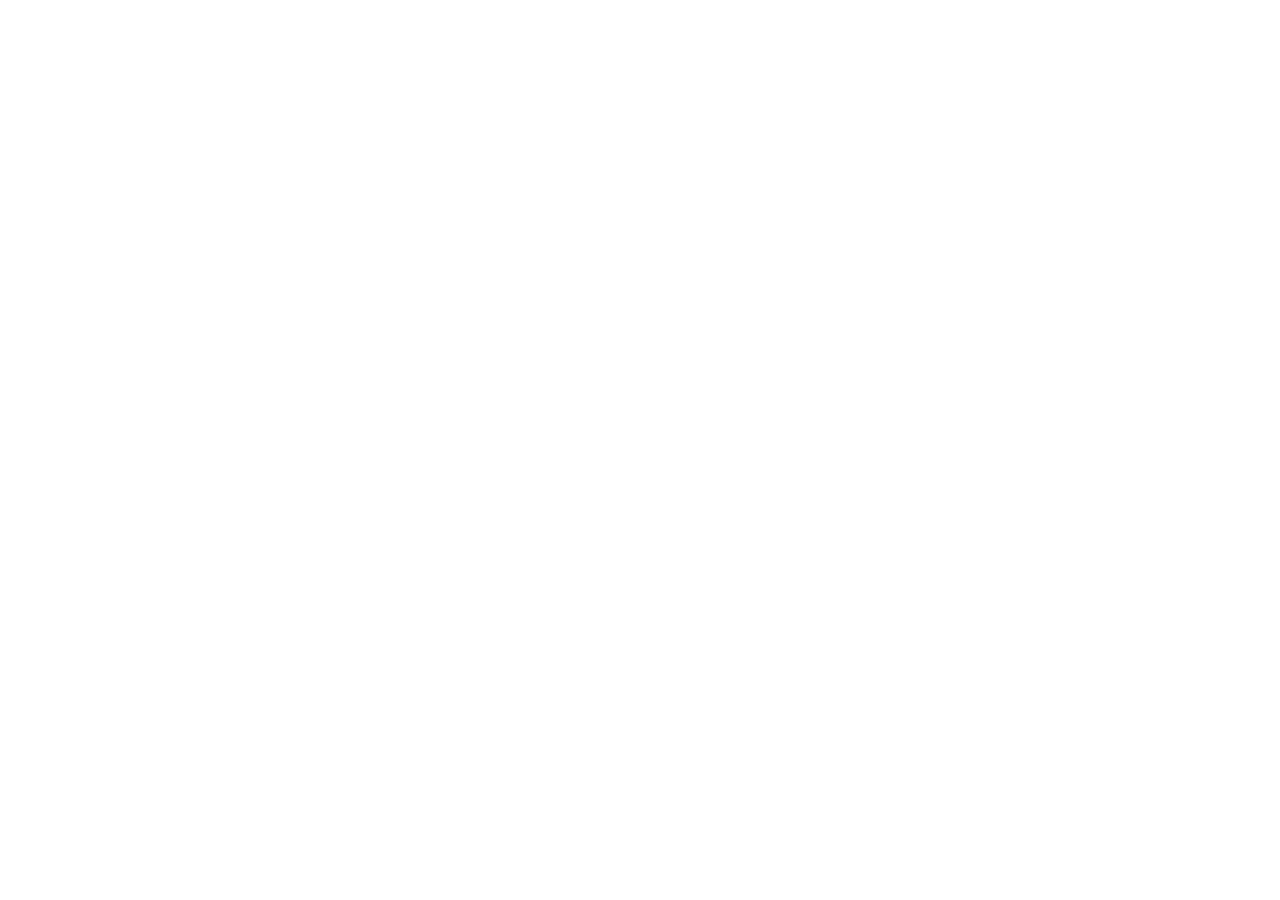
==== commit 8e9cd65b: "Finisher timed/reps toggle, safe-area-inset-top, fix Trunk build - Add toggle button (⏱/#) on finish" ====
--- a/index.html
+++ b/index.html
@@ -26,15 +26,15 @@
     
     <!-- Manifest & Styles -->
     <link rel="manifest" href="manifest.json">
-    <link rel="stylesheet" href="./style-feac5bdf626db269.css" integrity="sha384-ka+DQTn87nNlFovaxES6JtlQ7ExrGoDQU9npt+jdA+anVWbApczbH7REv90cFWAq"/>
+    <link data-trunk rel="css" href="style.css">
 
     <!-- Trunk: copy PWA assets to dist -->
-    
-    
-    
-    
-    
-    
+    <link data-trunk rel="copy-file" href="manifest.json">
+    <link data-trunk rel="copy-file" href="sw.js">
+    <link data-trunk rel="copy-file" href="icon-192.png">
+    <link data-trunk rel="copy-file" href="icon-512.png">
+    <link data-trunk rel="copy-file" href="icon-maskable-192.png">
+    <link data-trunk rel="copy-file" href="icon-maskable-512.png">
     
     <!-- Splash screens for iOS -->
     <meta name="apple-mobile-web-app-status-bar-style" content="black-translucent">
@@ -59,19 +59,8 @@
     <style>
         input, select, textarea { font-size: 16px !important; }
     </style>
-<link rel="modulepreload" href="./oxidize-56e459c693374448.js" crossorigin="anonymous" integrity="sha384-R+WPS9jBWLvzGYACbRMHzGUUnBKZfa1KwuzKw1e7iQJrVmQGkRY/5BQHtjtkfbaw"><link rel="preload" href="./oxidize-56e459c693374448_bg.wasm" crossorigin="anonymous" integrity="sha384-ehR+1KrRRVzOBexcBAtFAK/yQfnZPc84TsTOE3oj3jzKa0QMbf8GbOSVs8/EYYGm" as="fetch" type="application/wasm"></head>
+</head>
 <body>
-    
-<script type="module">
-import init, * as bindings from './oxidize-56e459c693374448.js';
-const wasm = await init({ module_or_path: './oxidize-56e459c693374448_bg.wasm' });
-
-
-window.wasmBindings = bindings;
-
-
-dispatchEvent(new CustomEvent("TrunkApplicationStarted", {detail: {wasm}}));
-
-</script>
+    <link data-trunk rel="rust" data-wasm-opt="0"/>
 </body>
 </html>
--- a/style.css
+++ b/style.css
@@ -0,0 +1,3103 @@
+:root {
+    --bg-primary: #050505;
+    --bg-secondary: #0c0c0c;
+    --bg-card: #111111;
+    --fg-primary: #f5f5f5;
+    --fg-secondary: #888888;
+    --fg-muted: #444444;
+    --accent-a: #00ff88;
+    --accent-b: #ff6600;
+    --border: #222222;
+    --font: 'JetBrains Mono', monospace;
+}
+
+* {
+    margin: 0;
+    padding: 0;
+    box-sizing: border-box;
+    -webkit-tap-highlight-color: transparent;
+}
+
+html, body {
+    font-family: var(--font);
+    background: var(--bg-primary);
+    color: var(--fg-primary);
+    min-height: 100vh;
+    min-height: 100dvh;
+    font-size: 16px;
+    -webkit-font-smoothing: antialiased;
+    overflow-x: hidden;
+    touch-action: manipulation;
+}
+
+button {
+    font-family: var(--font);
+    cursor: pointer;
+    border: none;
+    background: none;
+    color: inherit;
+    -webkit-user-select: none;
+    user-select: none;
+}
+
+.app {
+    min-height: 100vh;
+    min-height: 100dvh;
+}
+
+/* ═══════════════════════════════════════════════════════════════
+   AUTH (Login / Register)
+   ═══════════════════════════════════════════════════════════════ */
+
+.auth-container {
+    min-height: 100vh;
+    min-height: 100dvh;
+    display: flex;
+    flex-direction: column;
+    align-items: center;
+    justify-content: center;
+    padding: 2rem;
+    background: var(--bg-primary);
+}
+
+.auth-logo {
+    font-size: 2rem;
+    font-weight: 700;
+    letter-spacing: 0.3em;
+    color: var(--accent-a);
+    margin-bottom: 2rem;
+}
+
+.auth-card {
+    background: var(--bg-card);
+    border: 1px solid var(--border);
+    border-radius: 12px;
+    padding: 2rem;
+    width: 100%;
+    max-width: 360px;
+}
+
+.auth-title {
+    font-size: 1.25rem;
+    font-weight: 600;
+    margin-bottom: 1.5rem;
+    text-align: center;
+}
+
+.auth-input {
+    width: 100%;
+    padding: 1rem;
+    margin-bottom: 1rem;
+    background: var(--bg-secondary);
+    border: 1px solid var(--border);
+    border-radius: 8px;
+    color: var(--fg-primary);
+    font-family: var(--font);
+    font-size: 1rem;
+}
+
+.auth-input:focus {
+    outline: none;
+    border-color: var(--accent-a);
+}
+
+.auth-input::placeholder {
+    color: var(--fg-muted);
+}
+
+.auth-button {
+    width: 100%;
+    padding: 1rem;
+    background: var(--accent-a);
+    color: var(--bg-primary);
+    font-weight: 600;
+    font-size: 1rem;
+    border-radius: 8px;
+    margin-top: 0.5rem;
+    transition: opacity 0.2s;
+}
+
+.auth-button:hover {
+    opacity: 0.9;
+}
+
+.auth-button:disabled {
+    opacity: 0.5;
+    cursor: not-allowed;
+}
+
+.auth-error {
+    background: rgba(255, 68, 68, 0.15);
+    border: 1px solid #ff4444;
+    color: #ff6666;
+    padding: 0.75rem 1rem;
+    border-radius: 8px;
+    margin-bottom: 1rem;
+    font-size: 0.9rem;
+}
+
+.auth-switch {
+    margin-top: 1.5rem;
+    text-align: center;
+    color: var(--fg-secondary);
+    font-size: 0.9rem;
+}
+
+.auth-link {
+    color: var(--accent-a);
+    font-weight: 500;
+    padding: 0.25rem;
+}
+
+.auth-link:hover {
+    text-decoration: underline;
+}
+
+.logout-btn {
+    padding: 0.5rem 0.75rem;
+    background: transparent;
+    border: 1px solid var(--fg-muted);
+    border-radius: 6px;
+    color: var(--fg-secondary);
+    font-size: 0.75rem;
+    transition: all 0.2s;
+}
+
+.logout-btn:hover {
+    border-color: #ff4444;
+    color: #ff4444;
+}
+
+.logged-in-info {
+    margin-top: 2rem;
+    padding-top: 1rem;
+    border-top: 1px solid var(--border);
+    text-align: center;
+    font-size: 0.75rem;
+    color: var(--fg-muted);
+    line-height: 1.6;
+}
+
+.logout-link {
+    color: #00bcd4;
+    font-size: 0.7rem;
+    margin-top: 0.25rem;
+    padding: 0.25rem 0.5rem;
+    opacity: 0.7;
+    transition: opacity 0.2s;
+}
+
+.logout-link:hover {
+    opacity: 1;
+    text-decoration: underline;
+}
+
+/* ═══════════════════════════════════════════════════════════════
+   DASHBOARD
+   ═══════════════════════════════════════════════════════════════ */
+
+.dashboard {
+    position: relative;
+    min-height: 100vh;
+    min-height: 100dvh;
+    display: flex;
+    flex-direction: column;
+    align-items: center;
+    justify-content: center;
+    padding: 2rem;
+    padding-top: max(2rem, env(safe-area-inset-top));
+    gap: 1rem;
+}
+
+.logo {
+    font-size: 1.2rem;
+    font-weight: 700;
+    letter-spacing: 0.5em;
+    color: var(--fg-muted);
+    margin-bottom: 1rem;
+}
+
+.sync-loading {
+    color: var(--accent);
+    font-size: 0.9rem;
+    margin-bottom: 0.5rem;
+    opacity: 0.8;
+    animation: pulse 1.5s ease-in-out infinite;
+}
+
+@keyframes pulse {
+    0%, 100% { opacity: 0.8; }
+    50% { opacity: 0.4; }
+}
+
+.quick-stats {
+    display: flex;
+    gap: 3rem;
+    margin-bottom: 1.5rem;
+}
+
+.last-workout-hint {
+    background: rgba(255, 255, 255, 0.05);
+    border-radius: 12px;
+    padding: 1rem 1.5rem;
+    margin-bottom: 1.5rem;
+    display: flex;
+    flex-direction: column;
+    gap: 0.5rem;
+    font-size: 1.1rem;
+}
+
+.hint-last {
+    color: #888;
+    font-size: 1.1rem;
+}
+
+.pass-a-text {
+    color: #00ff88;
+}
+
+.pass-b-text {
+    color: #00aaff;
+}
+
+.quick-stat {
+    display: flex;
+    flex-direction: column;
+    align-items: center;
+}
+
+.quick-stat-value {
+    font-size: 2rem;
+    font-weight: 700;
+}
+
+.quick-stat-label {
+    font-size: 0.7rem;
+    color: var(--fg-muted);
+    text-transform: uppercase;
+    letter-spacing: 0.1em;
+}
+
+.start-btn {
+    width: 100%;
+    max-width: 300px;
+    padding: 1.5rem 2rem;
+    border: 2px solid;
+    display: flex;
+    flex-direction: column;
+    align-items: center;
+    gap: 0.25rem;
+    transition: all 0.1s;
+}
+
+.start-btn-label {
+    font-size: 1.5rem;
+    font-weight: 700;
+    letter-spacing: 0.2em;
+}
+
+.start-btn-focus {
+    font-size: 0.65rem;
+    opacity: 0.6;
+    letter-spacing: 0.05em;
+}
+
+.start-btn.pass-a {
+    color: var(--accent-a);
+    border-color: var(--accent-a);
+}
+
+.start-btn.pass-a:active {
+    background: var(--accent-a);
+    color: var(--bg-primary);
+}
+
+.start-btn.pass-b {
+    color: var(--accent-b);
+    border-color: var(--accent-b);
+}
+
+.start-btn.pass-b:active {
+    background: var(--accent-b);
+    color: var(--bg-primary);
+}
+
+.recent-sessions {
+    width: 100%;
+    max-width: 300px;
+    margin-top: 2rem;
+}
+
+.recent-title {
+    font-size: 0.65rem;
+    color: var(--fg-muted);
+    text-transform: uppercase;
+    letter-spacing: 0.15em;
+    margin-bottom: 0.5rem;
+}
+
+.recent-item {
+    display: flex;
+    justify-content: space-between;
+    align-items: center;
+    padding: 0.5rem 0;
+    border-bottom: 1px solid var(--border);
+    font-size: 0.8rem;
+}
+
+.recent-routine {
+    font-weight: 700;
+}
+
+.recent-routine.pass-a { color: var(--accent-a); }
+.recent-routine.pass-b { color: var(--accent-b); }
+.recent-routine.pass-c { color: #00ccff; }
+.recent-routine.pass-d { color: #ff66cc; }
+.recent-routine.pass-e { color: #ffcc00; }
+
+.recent-date { color: var(--fg-secondary); }
+.recent-duration { color: var(--fg-muted); font-size: 0.7rem; }
+
+.stats-link {
+    margin-top: 3rem;
+    color: var(--fg-muted);
+    font-size: 0.9rem;
+    letter-spacing: 0.15em;
+    padding: 1rem 2rem;
+    cursor: pointer;
+    border: 1px solid var(--border);
+    border-radius: 8px;
+    -webkit-tap-highlight-color: rgba(0, 255, 136, 0.2);
+}
+
+.stats-link:active {
+    background: rgba(255, 255, 255, 0.05);
+    color: var(--fg-secondary);
+}
+
+/* ═══════════════════════════════════════════════════════════════
+   WORKOUT
+   ═══════════════════════════════════════════════════════════════ */
+
+.workout {
+    min-height: 100vh;
+    min-height: 100dvh;
+    display: flex;
+    flex-direction: column;
+}
+
+.workout-header {
+    display: flex;
+    justify-content: space-between;
+    align-items: center;
+    padding: 1rem 1.5rem;
+    padding-top: max(1rem, env(safe-area-inset-top));
+    background: var(--bg-secondary);
+    border-bottom: 1px solid var(--border);
+}
+
+.workout-title {
+    font-size: 0.9rem;
+    font-weight: 700;
+    letter-spacing: 0.2em;
+}
+
+.workout-title.accent-a { color: var(--accent-a); }
+.workout-title.accent-b { color: var(--accent-b); }
+
+.workout-timer {
+    font-size: 1rem;
+    font-weight: 700;
+    color: var(--fg-secondary);
+    font-variant-numeric: tabular-nums;
+}
+
+/* Progress dots */
+.progress-dots {
+    display: flex;
+    gap: 6px;
+    padding: 8px 12px;
+    cursor: pointer;
+    border-radius: 20px;
+    background: rgba(255, 255, 255, 0.05);
+}
+
+.progress-dot {
+    width: 10px;
+    height: 10px;
+    border-radius: 50%;
+    background: var(--fg-muted);
+    transition: all 0.2s;
+}
+
+.progress-dot.done {
+    background: var(--accent-a);
+}
+
+.progress-dot.current {
+    background: var(--accent-a);
+    box-shadow: 0 0 8px var(--accent-a);
+    animation: pulse 1.5s infinite;
+}
+
+.progress-dot.started {
+    background: var(--accent-a);
+    opacity: 0.5;
+}
+
+@keyframes pulse {
+    0%, 100% { transform: scale(1); opacity: 1; }
+    50% { transform: scale(1.3); opacity: 0.8; }
+}
+
+/* Overview modal */
+.overview-modal-backdrop {
+    position: fixed;
+    top: 0;
+    left: 0;
+    right: 0;
+    bottom: 0;
+    background: rgba(0, 0, 0, 0.85);
+    display: flex;
+    align-items: center;
+    justify-content: center;
+    z-index: 100;
+    padding: 1rem;
+}
+
+.overview-modal {
+    background: var(--bg-card);
+    border: 1px solid var(--border);
+    border-radius: 16px;
+    width: 100%;
+    max-width: 400px;
+    max-height: 80vh;
+    overflow: hidden;
+    display: flex;
+    flex-direction: column;
+}
+
+.overview-header {
+    display: flex;
+    justify-content: space-between;
+    align-items: center;
+    padding: 1.25rem 1.5rem;
+    border-bottom: 1px solid var(--border);
+}
+
+.overview-title {
+    font-size: 1.1rem;
+    font-weight: 700;
+    letter-spacing: 0.1em;
+}
+
+.overview-close {
+    width: 40px;
+    height: 40px;
+    font-size: 1.25rem;
+    color: var(--fg-muted);
+    display: flex;
+    align-items: center;
+    justify-content: center;
+}
+
+.overview-list {
+    overflow-y: auto;
+    padding: 0.5rem;
+}
+
+.overview-item {
+    display: flex;
+    align-items: center;
+    width: 100%;
+    padding: 1rem 1.25rem;
+    gap: 0.75rem;
+    border-radius: 12px;
+    cursor: pointer;
+    transition: background 0.15s;
+    background: transparent;
+    border: 1px solid transparent;
+    text-align: left;
+    font-size: 1rem;
+    color: var(--fg);
+}
+
+.overview-item:active {
+    background: rgba(255, 255, 255, 0.05);
+}
+
+.overview-item.current {
+    background: rgba(0, 255, 136, 0.1);
+    border: 1px solid var(--accent-a);
+}
+
+.overview-item.done {
+    opacity: 0.6;
+}
+
+.superset-group {
+    border-left: 2px solid var(--fg-muted);
+    margin-left: 0.75rem;
+    padding-left: 0;
+    margin-bottom: 0.5rem;
+}
+
+.superset-group .overview-item {
+    margin-left: 0;
+    border-radius: 0 8px 8px 0;
+}
+
+.superset-group .overview-item:first-child {
+    border-radius: 0 8px 0 0;
+}
+
+.superset-group .overview-item:last-child {
+    border-radius: 0 0 8px 0;
+}
+
+.overview-icon {
+    width: 24px;
+    font-size: 1rem;
+    color: var(--accent-a);
+    text-align: center;
+}
+
+.overview-name {
+    flex: 1;
+    font-size: 1rem;
+}
+
+.overview-item.done .overview-name {
+    text-decoration: line-through;
+    color: var(--fg-muted);
+}
+
+.overview-sets {
+    font-size: 0.85rem;
+    color: var(--fg-secondary);
+    font-variant-numeric: tabular-nums;
+}
+
+.workout-main {
+    flex: 1;
+    display: flex;
+    flex-direction: column;
+}
+
+.workout-footer {
+    padding: 1rem;
+    padding-bottom: max(1rem, env(safe-area-inset-bottom));
+    background: var(--bg-secondary);
+    border-top: 1px solid var(--border);
+}
+
+.workout-footer {
+    display: flex;
+    gap: 1rem;
+}
+
+.back-btn {
+    flex: 1;
+    padding: 0.75rem;
+    font-size: 0.75rem;
+    color: var(--fg-muted);
+    background: transparent;
+    border: 1px solid var(--border);
+    border-radius: 8px;
+    letter-spacing: 0.05em;
+    display: flex;
+    align-items: center;
+    justify-content: center;
+    gap: 0.4rem;
+}
+
+.back-btn:active {
+    background: rgba(255, 255, 255, 0.05);
+}
+
+.pause-icon {
+    display: inline-block;
+    width: 14px;
+    height: 14px;
+    background: url("data:image/svg+xml,%3Csvg xmlns='http://www.w3.org/2000/svg' viewBox='0 0 24 24'%3E%3Crect x='6' y='4' width='4' height='16' rx='1' fill='%23e8e8e8'/%3E%3Crect x='14' y='4' width='4' height='16' rx='1' fill='%23e8e8e8'/%3E%3C/svg%3E") center/contain no-repeat;
+    vertical-align: middle;
+}
+
+.cancel-workout-btn {
+    flex: 1;
+    padding: 0.75rem;
+    font-size: 0.75rem;
+    color: var(--fg-muted);
+    background: transparent;
+    border: 1px solid var(--border);
+    border-radius: 8px;
+    letter-spacing: 0.05em;
+}
+
+.cancel-workout-btn:active {
+    color: #ff4444;
+    border-color: #ff4444;
+}
+
+/* Paused workout banner */
+.paused-workout-banner {
+    background: rgba(255, 255, 255, 0.03);
+    border: 1px solid var(--border);
+    border-radius: 8px;
+    padding: 0.6rem 0.8rem;
+    margin-bottom: 1rem;
+    display: flex;
+    justify-content: space-between;
+    align-items: center;
+    gap: 0.75rem;
+}
+
+.paused-info {
+    display: flex;
+    align-items: center;
+    gap: 0.5rem;
+}
+
+.paused-label {
+    font-size: 0.75rem;
+    color: var(--fg-muted);
+    font-weight: 500;
+    display: flex;
+    align-items: center;
+    gap: 0.3rem;
+}
+
+.paused-routine {
+    font-size: 0.9rem;
+    font-weight: 700;
+}
+
+.paused-progress {
+    display: none; /* Hide on mobile for compactness */
+}
+
+.resume-btn {
+    padding: 0.4rem 0.75rem;
+    font-size: 0.85rem;
+    font-weight: 500;
+    color: var(--accent);
+    background: transparent;
+    border: 1px solid var(--accent);
+    border-radius: 6px;
+    white-space: nowrap;
+}
+
+.resume-btn:active {
+    background: rgba(0, 255, 136, 0.1);
+}
+
+/* Confirmation dialog */
+.modal-overlay {
+    position: fixed;
+    top: 0;
+    left: 0;
+    right: 0;
+    bottom: 0;
+    background: rgba(0, 0, 0, 0.8);
+    display: flex;
+    align-items: center;
+    justify-content: center;
+    z-index: 1000;
+    padding: 1rem;
+}
+
+.confirm-dialog {
+    background: var(--bg-card);
+    border: 1px solid var(--border);
+    border-radius: 16px;
+    padding: 1.5rem;
+    max-width: 320px;
+    width: 100%;
+}
+
+.confirm-title {
+    font-size: 1.2rem;
+    font-weight: 700;
+    margin-bottom: 0.75rem;
+}
+
+.confirm-text {
+    font-size: 1rem;
+    color: var(--fg-muted);
+    margin-bottom: 1.5rem;
+    line-height: 1.5;
+}
+
+.confirm-buttons {
+    display: flex;
+    gap: 1rem;
+}
+
+.confirm-cancel {
+    flex: 1;
+    padding: 0.75rem;
+    font-size: 1rem;
+    color: var(--fg-muted);
+    border: 1px solid var(--border);
+    border-radius: 8px;
+}
+
+.confirm-ok {
+    flex: 1;
+    padding: 0.75rem;
+    font-size: 1rem;
+    font-weight: 600;
+    color: var(--bg);
+    background: #ff4444;
+    border: none;
+    border-radius: 8px;
+}
+
+/* Sync warning dialog */
+.sync-warning-dialog {
+    background: var(--bg-card);
+    border: 2px solid #ff9800;
+    border-radius: 16px;
+    padding: 1.5rem;
+    max-width: 320px;
+    width: 100%;
+    text-align: center;
+}
+
+.sync-warning-icon {
+    font-size: 3rem;
+    margin-bottom: 1rem;
+}
+
+.sync-warning-title {
+    font-size: 1.2rem;
+    font-weight: 700;
+    color: #ff9800;
+    margin-bottom: 0.75rem;
+}
+
+.sync-warning-text {
+    font-size: 0.95rem;
+    color: var(--fg-muted);
+    margin-bottom: 1.5rem;
+    line-height: 1.5;
+}
+
+.sync-warning-btn {
+    width: 100%;
+    padding: 0.875rem;
+    font-size: 1rem;
+    font-weight: 600;
+    color: #000;
+    background: #ff9800;
+    border: none;
+    border-radius: 8px;
+}
+
+.saving-indicator {
+    color: var(--accent);
+    font-size: 1.2rem;
+    font-weight: 600;
+    padding: 1rem 2rem;
+    animation: pulse 1.5s ease-in-out infinite;
+}
+
+/* ═══════════════════════════════════════════════════════════════
+   EXERCISE SCREEN
+   ═══════════════════════════════════════════════════════════════ */
+
+.exercise-screen {
+    flex: 1;
+    display: flex;
+    flex-direction: column;
+    align-items: center;
+    justify-content: center;
+    padding: 2rem;
+    text-align: center;
+}
+
+.exercise-progress {
+    font-size: 0.75rem;
+    color: var(--fg-muted);
+    letter-spacing: 0.15em;
+    margin-bottom: 0.5rem;
+}
+
+.superset-indicator {
+    font-size: 0.75rem;
+    color: var(--fg-muted);
+    margin-bottom: 0.5rem;
+    letter-spacing: 0.05em;
+}
+
+.bodyweight-indicator {
+    font-size: 0.7rem;
+    font-weight: 700;
+    color: #ffa500;
+    background: rgba(255, 165, 0, 0.15);
+    padding: 0.25rem 0.75rem;
+    border-radius: 4px;
+    margin-bottom: 0.5rem;
+    letter-spacing: 0.15em;
+}
+
+.exercise-hint {
+    font-size: 0.75rem;
+    color: var(--fg-muted);
+    margin-top: 0.25rem;
+    margin-bottom: 0.5rem;
+    font-style: italic;
+}
+
+.exercise-name-big {
+    font-size: 1.75rem;
+    font-weight: 700;
+    letter-spacing: 0.1em;
+    text-transform: uppercase;
+    margin-bottom: 2rem;
+}
+
+.weight-section {
+    display: flex;
+    align-items: center;
+    gap: 1rem;
+    margin-bottom: 2.5rem;
+}
+
+.weight-adjust {
+    width: 50px;
+    height: 50px;
+    font-size: 1.5rem;
+    font-weight: 700;
+    border: 1px solid var(--border);
+    color: var(--fg-secondary);
+    border-radius: 4px;
+}
+
+.weight-adjust:active {
+    background: var(--border);
+    color: var(--fg-primary);
+}
+
+.weight-display-big {
+    display: flex;
+    align-items: baseline;
+    gap: 0.25rem;
+}
+
+.weight-value {
+    font-size: 3rem;
+    font-weight: 700;
+    font-variant-numeric: tabular-nums;
+}
+
+.weight-unit {
+    font-size: 1rem;
+    color: var(--fg-secondary);
+}
+
+/* Rep buttons */
+.rep-label {
+    font-size: 0.8rem;
+    color: var(--fg-secondary);
+    margin-bottom: 1rem;
+    letter-spacing: 0.05em;
+}
+
+.rep-buttons {
+    display: grid;
+    grid-template-columns: repeat(4, 1fr);
+    gap: 0.5rem;
+    width: 100%;
+    max-width: 280px;
+    margin-bottom: 1rem;
+}
+
+.rep-button {
+    aspect-ratio: 1;
+    font-size: 1.25rem;
+    font-weight: 700;
+    background: var(--bg-card);
+    border: 2px solid var(--border);
+    color: var(--fg-secondary);
+    border-radius: 4px;
+    transition: all 0.1s;
+}
+
+.rep-button:active {
+    transform: scale(0.95);
+}
+
+.rep-button.target {
+    border-color: var(--accent-a);
+    color: var(--accent-a);
+    background: rgba(0, 255, 136, 0.05);
+}
+
+.rep-button.target:active {
+    background: var(--accent-a);
+    color: var(--bg-primary);
+}
+
+.rep-button.last {
+    border-color: #00aaff;
+    color: #00aaff;
+    background: rgba(0, 170, 255, 0.1);
+}
+
+.rep-button.last:active {
+    background: #00aaff;
+    color: var(--bg-primary);
+}
+
+.rep-target-hint {
+    font-size: 0.7rem;
+    color: var(--fg-muted);
+    letter-spacing: 0.1em;
+}
+
+.skip-exercise-btn {
+    margin-top: 2rem;
+    padding: 0.875rem 1.5rem;
+    font-size: 0.9rem;
+    color: var(--fg-muted);
+    border: 1px solid var(--border);
+    border-radius: 8px;
+    letter-spacing: 0.05em;
+    transition: all 0.15s;
+}
+
+.skip-exercise-btn:active {
+    color: var(--fg-secondary);
+    border-color: var(--fg-muted);
+    background: rgba(255, 255, 255, 0.05);
+}
+
+/* ═══════════════════════════════════════════════════════════════
+   TIMER EXERCISE (e.g., Mountain Climbers)
+   ═══════════════════════════════════════════════════════════════ */
+
+.timer-section {
+    width: 100%;
+    max-width: 320px;
+    display: flex;
+    flex-direction: column;
+    align-items: center;
+    gap: 1rem;
+}
+
+.timer-selector {
+    display: flex;
+    flex-direction: column;
+    align-items: center;
+    gap: 1rem;
+    width: 100%;
+}
+
+.timer-label {
+    font-size: 0.85rem;
+    letter-spacing: 0.15em;
+    color: var(--fg-muted);
+    text-transform: uppercase;
+}
+
+.duration-buttons {
+    display: flex;
+    flex-wrap: wrap;
+    justify-content: center;
+    gap: 0.5rem;
+}
+
+.duration-button {
+    padding: 0.75rem 1rem;
+    font-size: 1rem;
+    font-weight: 600;
+    background: var(--bg-card);
+    border: 2px solid var(--border);
+    color: var(--fg-secondary);
+    border-radius: 8px;
+    min-width: 50px;
+    transition: all 0.15s;
+}
+
+.duration-button.target {
+    border-color: var(--accent-a);
+    color: var(--accent-a);
+}
+
+.duration-button.selected {
+    background: var(--accent-a);
+    border-color: var(--accent-a);
+    color: var(--bg-primary);
+}
+
+.duration-button.last {
+    border-color: #00aaff;
+    color: #00aaff;
+    background: rgba(0, 170, 255, 0.1);
+}
+
+.timer-start-btn {
+    width: 100%;
+    padding: 1.25rem;
+    font-size: 1.3rem;
+    font-weight: 700;
+    letter-spacing: 0.1em;
+    background: var(--accent-a);
+    color: var(--bg-primary);
+    border: none;
+    border-radius: 12px;
+    margin-top: 0.5rem;
+}
+
+.timer-start-btn:active {
+    transform: scale(0.98);
+    opacity: 0.9;
+}
+
+.timer-target-hint {
+    font-size: 0.7rem;
+    color: var(--fg-muted);
+    letter-spacing: 0.1em;
+}
+
+.timer-countdown {
+    display: flex;
+    flex-direction: column;
+    align-items: center;
+    gap: 2rem;
+}
+
+.timer-display {
+    font-size: 5rem;
+    font-weight: 700;
+    font-variant-numeric: tabular-nums;
+    color: var(--fg-primary);
+    text-shadow: 0 0 40px rgba(0, 255, 136, 0.3);
+    animation: timer-pulse 1s ease-in-out infinite;
+}
+
+@keyframes timer-pulse {
+    0%, 100% { opacity: 1; }
+    50% { opacity: 0.7; }
+}
+
+.timer-stop-btn {
+    padding: 0.75rem 2rem;
+    font-size: 1rem;
+    color: var(--fg-muted);
+    background: transparent;
+    border: 1px solid var(--border);
+    border-radius: 8px;
+}
+
+/* Red flash when timer ends */
+.timer-flash {
+    animation: flash-red 0.8s ease-out;
+}
+
+@keyframes flash-red {
+    0% { background: #ff0000; }
+    20% { background: #ff0000; }
+    100% { background: var(--bg-primary); }
+}
+
+/* ═══════════════════════════════════════════════════════════════
+   REST SCREEN
+   ═══════════════════════════════════════════════════════════════ */
+
+.rest-screen {
+    flex: 1;
+    display: flex;
+    flex-direction: column;
+    align-items: center;
+    justify-content: center;
+    padding: 2rem;
+    text-align: center;
+}
+
+.rest-label {
+    font-size: 0.8rem;
+    color: var(--fg-muted);
+    letter-spacing: 0.3em;
+    margin-bottom: 0.5rem;
+}
+
+.rest-timer {
+    font-size: 4rem;
+    font-weight: 700;
+    color: #ffaa00;
+    font-variant-numeric: tabular-nums;
+    margin-bottom: 2rem;
+}
+
+.rest-next {
+    display: flex;
+    flex-direction: column;
+    gap: 0.25rem;
+    margin-bottom: 3rem;
+}
+
+.rest-next-label {
+    font-size: 0.7rem;
+    color: var(--fg-muted);
+    letter-spacing: 0.1em;
+}
+
+.rest-next-exercise {
+    font-size: 1.25rem;
+    font-weight: 700;
+    letter-spacing: 0.1em;
+    text-transform: uppercase;
+}
+
+.rest-next-set {
+    font-size: 0.8rem;
+    color: var(--fg-secondary);
+}
+
+.rest-continue-btn {
+    padding: 1.25rem 3rem;
+    font-size: 1rem;
+    font-weight: 700;
+    letter-spacing: 0.15em;
+    background: var(--fg-primary);
+    color: var(--bg-primary);
+    border-radius: 4px;
+}
+
+.rest-continue-btn:active {
+    opacity: 0.8;
+}
+
+/* ═══════════════════════════════════════════════════════════════
+   FINISH SCREEN
+   ═══════════════════════════════════════════════════════════════ */
+
+.finish-screen {
+    flex: 1;
+    display: flex;
+    flex-direction: column;
+    align-items: center;
+    justify-content: center;
+    padding: 2rem;
+    text-align: center;
+}
+
+.finish-icon {
+    font-size: 4rem;
+    color: var(--accent-a);
+    margin-bottom: 1rem;
+}
+
+.finish-title {
+    font-size: 1.5rem;
+    font-weight: 700;
+    margin-bottom: 0.5rem;
+}
+
+.finish-time {
+    font-size: 2rem;
+    color: var(--fg-secondary);
+    font-variant-numeric: tabular-nums;
+    margin-bottom: 1rem;
+}
+
+.finish-stats {
+    display: flex;
+    gap: 2rem;
+    margin-bottom: 2.5rem;
+}
+
+.finish-stat {
+    font-size: 1rem;
+    color: var(--fg-muted);
+    padding: 0.5rem 1rem;
+    background: var(--bg-secondary);
+    border-radius: 4px;
+}
+
+.finish-save-btn {
+    padding: 1.25rem 3rem;
+    font-size: 1rem;
+    font-weight: 700;
+    letter-spacing: 0.15em;
+    background: var(--accent-a);
+    color: var(--bg-primary);
+    border-radius: 4px;
+}
+
+.finish-save-btn:active {
+    opacity: 0.8;
+}
+
+.health-link {
+    display: block;
+    margin-top: 1.5rem;
+    padding: 0.75rem 1.5rem;
+    font-size: 0.85rem;
+    color: #ff2d55;
+    text-decoration: none;
+    border: 1px solid #ff2d55;
+    border-radius: 4px;
+    transition: all 0.2s;
+}
+
+.health-link:hover, .health-link:active {
+    background: rgba(255, 45, 85, 0.15);
+}
+
+/* ═══════════════════════════════════════════════════════════════
+   STATS - MOBILE OPTIMIZED
+   ═══════════════════════════════════════════════════════════════ */
+
+.stats {
+    min-height: 100vh;
+    min-height: 100dvh;
+    display: flex;
+    flex-direction: column;
+}
+
+.stats-header {
+    display: flex;
+    justify-content: space-between;
+    align-items: center;
+    padding: 1rem 1.25rem;
+    padding-top: max(1rem, env(safe-area-inset-top));
+    background: var(--bg-secondary);
+    border-bottom: 1px solid var(--border);
+    position: sticky;
+    top: 0;
+    z-index: 10;
+}
+
+.stats-title {
+    font-size: 1.1rem;
+    font-weight: 700;
+    letter-spacing: 0.15em;
+}
+
+.stats-back-btn {
+    width: 48px;
+    height: 48px;
+    font-size: 1.5rem;
+    color: var(--fg-secondary);
+    display: flex;
+    align-items: center;
+    justify-content: center;
+}
+
+.stats-body {
+    flex: 1;
+    padding: 1rem;
+    padding-bottom: calc(1rem + env(safe-area-inset-bottom));
+    overflow-y: auto;
+    -webkit-overflow-scrolling: touch;
+}
+
+.stat-card {
+    background: var(--bg-card);
+    border: 1px solid var(--border);
+    border-radius: 12px;
+    padding: 1.5rem;
+    margin-bottom: 1rem;
+}
+
+.stat-card-title {
+    font-size: 0.85rem;
+    font-weight: 700;
+    letter-spacing: 0.15em;
+    text-transform: uppercase;
+    color: var(--fg-secondary);
+    margin-bottom: 1.25rem;
+}
+
+.stat-grid {
+    display: grid;
+    grid-template-columns: repeat(2, 1fr);
+    gap: 1.25rem;
+}
+
+.stat-item {
+    display: flex;
+    flex-direction: column;
+    gap: 0.25rem;
+}
+
+.stat-value {
+    font-size: 2rem;
+    font-weight: 700;
+    font-variant-numeric: tabular-nums;
+}
+
+.stat-value.highlight {
+    color: var(--accent-a);
+}
+
+.stat-label {
+    font-size: 0.8rem;
+    color: var(--fg-muted);
+    text-transform: uppercase;
+    letter-spacing: 0.08em;
+}
+
+.mini-chart {
+    display: flex;
+    align-items: flex-end;
+    gap: 6px;
+    height: 60px;
+    margin-top: 1.25rem;
+}
+
+.mini-bar {
+    flex: 1;
+    background: var(--accent-a);
+    opacity: 0.6;
+    border-radius: 3px;
+}
+
+.history-item {
+    display: grid;
+    grid-template-columns: 20% 35% 25% 20%;
+    align-items: center;
+    padding: 0.9rem 0;
+    border-bottom: 1px solid var(--border);
+    font-size: 0.95rem;
+}
+
+.history-item:last-child {
+    border-bottom: none;
+}
+
+.history-routine {
+    font-weight: 700;
+    font-size: 0.95rem;
+}
+
+.history-routine.pass-a { color: var(--accent-a); }
+.history-routine.pass-b { color: var(--accent-b); }
+
+.history-date { 
+    color: var(--fg-secondary); 
+    font-size: 0.85rem;
+}
+
+.history-eff { 
+    color: var(--accent-a); 
+    font-size: 0.85rem;
+    text-align: right;
+}
+
+.history-duration { 
+    color: var(--fg-muted); 
+    font-size: 0.85rem;
+    text-align: right;
+}
+
+.empty-state {
+    text-align: center;
+    padding: 3rem 2rem;
+    color: var(--fg-muted);
+    font-size: 1rem;
+}
+
+.loading {
+    display: flex;
+    align-items: center;
+    justify-content: center;
+    min-height: 100vh;
+    color: var(--fg-muted);
+    font-size: 1rem;
+}
+
+/* Scrollbar */
+::-webkit-scrollbar { width: 4px; }
+::-webkit-scrollbar-track { background: var(--bg-primary); }
+::-webkit-scrollbar-thumb { background: var(--border); }
+
+/* ═══════════════════════════════════════════════════════════════
+   ADVANCED STATS - MOBILE OPTIMIZED
+   ═══════════════════════════════════════════════════════════════ */
+
+/* Hero Card - Power Score */
+.hero-card {
+    background: linear-gradient(135deg, var(--bg-card) 0%, rgba(0, 255, 136, 0.08) 100%);
+    border-color: var(--accent-a);
+    border-width: 2px;
+    text-align: center;
+    padding: 2rem 1.5rem;
+}
+
+.hero-label {
+    font-size: 0.9rem;
+    letter-spacing: 0.25em;
+    color: var(--accent-a);
+    margin-bottom: 0.75rem;
+}
+
+.hero-value {
+    font-size: 4.5rem;
+    font-weight: 700;
+    color: var(--fg-primary);
+    line-height: 1;
+}
+
+.hero-unit {
+    font-size: 1.5rem;
+    color: var(--fg-secondary);
+}
+
+.hero-subtitle {
+    font-size: 0.9rem;
+    color: var(--fg-muted);
+    margin-top: 0.75rem;
+    margin-bottom: 2rem;
+}
+
+/* Big 4 Grid */
+.big4-grid {
+    display: grid;
+    grid-template-columns: repeat(2, 1fr);
+    gap: 0.75rem;
+    margin-bottom: 1.5rem;
+}
+
+.big4-item {
+    display: flex;
+    justify-content: space-between;
+    align-items: center;
+    padding: 0.875rem 1rem;
+    background: rgba(0, 0, 0, 0.4);
+    border-left: 3px solid var(--accent-a);
+    border-radius: 0 8px 8px 0;
+}
+
+.big4-name {
+    font-size: 0.9rem;
+    color: var(--fg-secondary);
+}
+
+.big4-value {
+    font-size: 1.25rem;
+    font-weight: 700;
+    font-variant-numeric: tabular-nums;
+    color: var(--fg-primary);
+}
+
+/* Power Chart */
+.power-chart {
+    display: flex;
+    align-items: flex-end;
+    gap: 8px;
+    height: 70px;
+    padding-top: 1rem;
+    border-top: 1px solid var(--border);
+}
+
+.power-bar {
+    flex: 1;
+    background: linear-gradient(180deg, var(--accent-a) 0%, rgba(0, 255, 136, 0.3) 100%);
+    border-radius: 4px 4px 0 0;
+    min-height: 6px;
+}
+
+/* Bodyweight Editor */
+.bodyweight-edit {
+    display: flex;
+    justify-content: center;
+    margin-bottom: 1rem;
+}
+
+.bw-display {
+    display: flex;
+    align-items: center;
+    padding: 0.875rem 1.25rem;
+    background: var(--bg-secondary);
+    border-radius: 8px;
+    cursor: pointer;
+    min-height: 52px;
+}
+
+.bw-label {
+    font-size: 0.95rem;
+    color: var(--fg-muted);
+}
+
+.bw-value {
+    font-size: 1.25rem;
+    font-weight: 700;
+    font-variant-numeric: tabular-nums;
+}
+
+.bw-kg {
+    font-size: 0.95rem;
+    color: var(--fg-muted);
+}
+
+.bw-edit-icon {
+    color: var(--accent-b);
+    margin-left: 0.75rem;
+    font-size: 1.1rem;
+}
+
+.bw-input-row {
+    display: flex;
+    align-items: center;
+    gap: 0.75rem;
+}
+
+.bw-input {
+    width: 100px;
+    padding: 0.875rem;
+    font-family: var(--font);
+    font-size: 1.25rem;
+    background: var(--bg-secondary);
+    border: 2px solid var(--accent-b);
+    color: var(--fg-primary);
+    text-align: center;
+    border-radius: 8px;
+}
+
+.bw-save {
+    width: 52px;
+    height: 52px;
+    background: var(--accent-b);
+    color: var(--bg-primary);
+    font-weight: 700;
+    font-size: 1.25rem;
+    border-radius: 8px;
+}
+
+/* Weight Chart */
+.weight-chart-container {
+    width: 100%;
+    margin-top: 1rem;
+    position: relative;
+}
+
+.weight-chart-svg {
+    width: 100%;
+    height: auto;
+    display: block;
+    overflow: visible;
+}
+
+.weight-line {
+    fill: none;
+    stroke: var(--accent-a);
+    stroke-width: 0.8; /* Reeeeally thin and clean */
+    stroke-linecap: round;
+    stroke-linejoin: round;
+}
+
+.weight-point {
+    fill: var(--accent-a);
+    stroke: var(--bg-card);
+    stroke-width: 0.5;
+}
+
+.weight-stats-row {
+    display: flex;
+    justify-content: space-between;
+    margin-top: 1.5rem;
+    padding: 0 5px;
+    border-top: 1px solid rgba(255, 255, 255, 0.05);
+    padding-top: 1rem;
+}
+
+.weight-stat {
+    display: flex;
+    flex-direction: column;
+    gap: 0.25rem;
+}
+
+.weight-stat-label {
+    font-size: 0.75rem;
+    color: var(--fg-secondary);
+    text-transform: uppercase;
+    letter-spacing: 0.05em;
+}
+
+.weight-stat-val {
+    font-size: 1.25rem;
+    font-weight: 700;
+    color: var(--fg-primary);
+}
+
+.weight-stat-val.highlight {
+    color: var(--accent-a);
+}
+
+.empty-chart {
+    padding: 2rem;
+    text-align: center;
+    color: var(--fg-muted);
+    font-size: 0.9rem;
+}
+
+/* Progressive Overload */
+.overload-grid {
+    display: flex;
+    flex-direction: column;
+    gap: 0.4rem;
+    margin-bottom: 1rem;
+}
+
+.overload-item {
+    display: flex;
+    align-items: center;
+    gap: 0.4rem;
+    padding: 0.5rem 0.5rem;
+    background: rgba(0, 0, 0, 0.2);
+    border-left: 3px solid var(--border);
+    border-radius: 0 6px 6px 0;
+    min-height: 40px;
+}
+
+.overload-item.improved { border-left-color: var(--accent-a); background: rgba(0, 255, 136, 0.08); }
+.overload-item.maintained { border-left-color: #888888; }
+.overload-item.regressed { border-left-color: #ff4444; background: rgba(255, 68, 68, 0.08); }
+.overload-item.first { border-left-color: #00ccff; background: rgba(0, 204, 255, 0.08); }
+
+.overload-icon {
+    width: 26px;
+    height: 26px;
+    flex-shrink: 0;
+    display: inline-block;
+}
+
+/* Up arrow for improved - green */
+.overload-item.improved .overload-icon {
+    background: url("data:image/svg+xml,%3Csvg xmlns='http://www.w3.org/2000/svg' viewBox='0 0 24 24'%3E%3Cpath d='M12 19V5' stroke='%2300ff88' stroke-width='4' stroke-linecap='round'/%3E%3Cpath d='M6 11l6-6 6 6' stroke='%2300ff88' stroke-width='4' stroke-linecap='round' stroke-linejoin='round' fill='none'/%3E%3C/svg%3E") center/contain no-repeat;
+}
+
+/* Right arrow for maintained - cyan */
+.overload-item.maintained .overload-icon {
+    background: url("data:image/svg+xml,%3Csvg xmlns='http://www.w3.org/2000/svg' viewBox='0 0 24 24'%3E%3Cpath d='M4 12h14' stroke='%2300bcd4' stroke-width='4' stroke-linecap='round'/%3E%3Cpath d='M13 6l6 6-6 6' stroke='%2300bcd4' stroke-width='4' stroke-linecap='round' stroke-linejoin='round' fill='none'/%3E%3C/svg%3E") center/contain no-repeat;
+}
+
+/* Down arrow for regressed - light gray almost white */
+.overload-item.regressed .overload-icon {
+    background: url("data:image/svg+xml,%3Csvg xmlns='http://www.w3.org/2000/svg' viewBox='0 0 24 24'%3E%3Cpath d='M12 4v14' stroke='%23e8e8e8' stroke-width='4' stroke-linecap='round'/%3E%3Cpath d='M6 13l6 6 6-6' stroke='%23e8e8e8' stroke-width='4' stroke-linecap='round' stroke-linejoin='round' fill='none'/%3E%3C/svg%3E") center/contain no-repeat;
+}
+
+/* New badge for first time - light gray, smaller */
+.overload-item.first .overload-icon {
+    width: 22px;
+    height: 22px;
+    background: url("data:image/svg+xml,%3Csvg xmlns='http://www.w3.org/2000/svg' viewBox='0 0 24 24'%3E%3Crect x='2' y='5' width='20' height='14' rx='2' stroke='%23888' stroke-width='2' fill='none'/%3E%3Ctext x='12' y='16' text-anchor='middle' fill='%23888' font-size='10' font-weight='bold' font-family='system-ui'%3ENY%3C/text%3E%3C/svg%3E") center/contain no-repeat;
+}
+
+/* Legend icons */
+.legend-item {
+    display: flex;
+    align-items: center;
+    gap: 0.25rem;
+}
+
+.legend-icon {
+    width: 18px;
+    height: 18px;
+    display: inline-block;
+}
+
+.legend-item.improved .legend-icon {
+    background: url("data:image/svg+xml,%3Csvg xmlns='http://www.w3.org/2000/svg' viewBox='0 0 24 24'%3E%3Cpath d='M12 19V5' stroke='%2300ff88' stroke-width='4' stroke-linecap='round'/%3E%3Cpath d='M6 11l6-6 6 6' stroke='%2300ff88' stroke-width='4' stroke-linecap='round' stroke-linejoin='round' fill='none'/%3E%3C/svg%3E") center/contain no-repeat;
+}
+
+.legend-item.maintained .legend-icon {
+    background: url("data:image/svg+xml,%3Csvg xmlns='http://www.w3.org/2000/svg' viewBox='0 0 24 24'%3E%3Cpath d='M4 12h14' stroke='%2300bcd4' stroke-width='4' stroke-linecap='round'/%3E%3Cpath d='M13 6l6 6-6 6' stroke='%2300bcd4' stroke-width='4' stroke-linecap='round' stroke-linejoin='round' fill='none'/%3E%3C/svg%3E") center/contain no-repeat;
+}
+
+.legend-item.regressed .legend-icon {
+    background: url("data:image/svg+xml,%3Csvg xmlns='http://www.w3.org/2000/svg' viewBox='0 0 24 24'%3E%3Cpath d='M12 4v14' stroke='%23e8e8e8' stroke-width='4' stroke-linecap='round'/%3E%3Cpath d='M6 13l6 6 6-6' stroke='%23e8e8e8' stroke-width='4' stroke-linecap='round' stroke-linejoin='round' fill='none'/%3E%3C/svg%3E") center/contain no-repeat;
+}
+
+.overload-name {
+    font-size: 0.75rem;
+    color: var(--fg-secondary);
+    white-space: nowrap;
+    overflow: hidden;
+    text-overflow: ellipsis;
+}
+
+.overload-legend {
+    display: flex;
+    justify-content: center;
+    flex-wrap: wrap;
+    gap: 1rem;
+    font-size: 0.85rem;
+    color: var(--fg-muted);
+}
+
+/* Weekly Volume Per Muscle */
+.stat-card-hint {
+    font-size: 0.8rem;
+    color: var(--fg-muted);
+    margin-top: -0.75rem;
+    margin-bottom: 1.25rem;
+}
+
+.volume-grid {
+    display: flex;
+    flex-direction: column;
+    gap: 0.5rem;
+}
+
+.volume-row {
+    display: grid;
+    grid-template-columns: 5.5rem 1fr 2rem;
+    align-items: center;
+    gap: 0.75rem;
+}
+
+.volume-name {
+    font-size: 0.85rem;
+    color: var(--fg-secondary);
+}
+
+.volume-bar-track {
+    height: 8px;
+    background: rgba(255, 255, 255, 0.06);
+    border-radius: 4px;
+    position: relative;
+    overflow: visible;
+}
+
+.volume-bar-fill {
+    height: 100%;
+    border-radius: 4px;
+    transition: width 0.3s ease;
+}
+
+.volume-bar-target {
+    position: absolute;
+    left: 50%;
+    top: -2px;
+    bottom: -2px;
+    width: 1px;
+    background: rgba(255, 255, 255, 0.15);
+}
+
+.volume-count {
+    font-size: 0.9rem;
+    font-weight: 700;
+    font-variant-numeric: tabular-nums;
+    text-align: right;
+}
+
+/* Volume zone colors */
+.vol-none .volume-bar-fill { background: rgba(50, 50, 50, 0.6); }
+.vol-none .volume-count { color: var(--fg-muted); }
+
+.vol-low .volume-bar-fill { background: rgba(255, 170, 0, 0.6); }
+.vol-low .volume-count { color: #ffaa00; }
+
+.vol-optimal .volume-bar-fill { background: rgba(0, 255, 136, 0.6); }
+.vol-optimal .volume-count { color: var(--accent-a); }
+
+.vol-high .volume-bar-fill { background: rgba(255, 68, 68, 0.6); }
+.vol-high .volume-count { color: #ff6666; }
+
+/* ═══════════════════════════════════════════════════════════════
+   DASHBOARD LINKS (Settings + Stats)
+   ═══════════════════════════════════════════════════════════════ */
+
+.settings-gear {
+    position: absolute;
+    top: max(1.2rem, env(safe-area-inset-top));
+    right: 2.5rem;
+    width: 24px;
+    height: 24px;
+    padding: 2px;
+    color: var(--fg-muted);
+    opacity: 0.4;
+    transition: all 0.2s ease;
+}
+
+.settings-gear:active {
+    opacity: 1;
+    color: var(--fg-secondary);
+}
+
+.settings-gear svg {
+    width: 100%;
+    height: 100%;
+}
+
+/* ═══════════════════════════════════════════════════════════════
+   SETTINGS PAGE
+   ═══════════════════════════════════════════════════════════════ */
+
+.settings-container {
+    min-height: 100vh;
+    padding: 0 0 2rem 0;
+    padding-bottom: env(safe-area-inset-bottom, 2rem);
+}
+
+.settings-header {
+    display: flex;
+    align-items: center;
+    gap: 1rem;
+    padding: 1rem 1.5rem;
+    padding-top: max(1rem, env(safe-area-inset-top));
+    background: var(--bg-secondary);
+    border-bottom: 1px solid var(--border);
+    position: sticky;
+    top: 0;
+    z-index: 10;
+}
+
+.settings-header h1 {
+    font-size: 1.2rem;
+    font-weight: 500;
+}
+
+.settings-section {
+    padding: 1.5rem;
+    border-bottom: 1px solid var(--border);
+}
+
+.settings-section h2 {
+    font-size: 1rem;
+    font-weight: 600;
+    color: var(--fg-primary);
+    margin-bottom: 0.5rem;
+}
+
+.settings-hint {
+    font-size: 0.8rem;
+    color: var(--fg-secondary);
+    margin-bottom: 1rem;
+}
+
+.bodyweight-setting {
+    background: var(--bg-card);
+    border: 1px solid var(--border);
+    border-radius: 8px;
+    padding: 1rem;
+}
+
+.bw-display-row {
+    display: flex;
+    align-items: center;
+    justify-content: space-between;
+}
+
+.bw-value {
+    font-size: 1.2rem;
+    font-weight: 600;
+    color: var(--fg-primary);
+}
+
+.bw-edit-btn {
+    padding: 0.5rem 1rem;
+    background: var(--bg-secondary);
+    color: var(--fg-secondary);
+    border: 1px solid var(--border);
+    border-radius: 6px;
+    font-size: 0.85rem;
+}
+
+.bw-edit-row {
+    display: flex;
+    align-items: center;
+    gap: 0.5rem;
+}
+
+.bw-cancel {
+    padding: 0.4rem 0.6rem;
+    background: var(--bg-secondary);
+    color: var(--fg-secondary);
+    border: 1px solid var(--border);
+    border-radius: 4px;
+    font-size: 0.9rem;
+}
+
+.bodyweight-ref {
+    font-size: 0.85rem;
+    color: var(--fg-secondary);
+    margin-top: 0.5rem;
+}
+
+/* Display name setting */
+.display-name-setting {
+    background: var(--bg-card);
+    border: 1px solid var(--border);
+    border-radius: 8px;
+    padding: 1rem;
+}
+
+.name-display-row {
+    display: flex;
+    align-items: center;
+    justify-content: space-between;
+}
+
+.name-value {
+    font-size: 1.1rem;
+    font-weight: 500;
+    color: var(--fg-primary);
+}
+
+.name-edit-btn {
+    padding: 0.5rem 1rem;
+    background: var(--bg-secondary);
+    color: var(--fg-secondary);
+    border: 1px solid var(--border);
+    border-radius: 6px;
+    font-size: 0.85rem;
+}
+
+.name-edit-row {
+    display: flex;
+    align-items: center;
+    gap: 0.5rem;
+}
+
+.name-input {
+    flex: 1;
+    padding: 0.6rem;
+    background: var(--bg-secondary);
+    border: 1px solid var(--border);
+    border-radius: 6px;
+    color: var(--fg-primary);
+    font-size: 1rem;
+}
+
+.name-save {
+    padding: 0.5rem 0.75rem;
+    background: var(--accent-a);
+    color: var(--bg-primary);
+    border: none;
+    border-radius: 6px;
+    font-size: 1rem;
+}
+
+.name-cancel {
+    padding: 0.5rem 0.75rem;
+    background: var(--bg-secondary);
+    color: var(--fg-secondary);
+    border: 1px solid var(--border);
+    border-radius: 6px;
+    font-size: 1rem;
+}
+
+.routines-list {
+    display: flex;
+    flex-direction: column;
+    gap: 0.75rem;
+    margin-bottom: 1rem;
+}
+
+.routine-card {
+    display: flex;
+    justify-content: space-between;
+    align-items: center;
+    padding: 1rem;
+    background: var(--bg-card);
+    border: 1px solid var(--border);
+    border-radius: 8px;
+    transition: all 0.2s ease;
+}
+
+.routine-card.active {
+    border-color: var(--accent-a);
+    background: rgba(0, 255, 136, 0.05);
+}
+
+.routine-info {
+    display: flex;
+    flex-direction: column;
+    gap: 0.25rem;
+}
+
+.routine-name {
+    font-weight: 600;
+    color: var(--fg-primary);
+}
+
+.routine-passes {
+    font-size: 0.8rem;
+    color: var(--fg-secondary);
+}
+
+.active-badge {
+    font-size: 0.7rem;
+    color: var(--accent-a);
+    text-transform: uppercase;
+    letter-spacing: 0.05em;
+}
+
+.routine-actions {
+    display: flex;
+    gap: 0.5rem;
+}
+
+.activate-btn,
+.edit-btn {
+    padding: 0.5rem 0.75rem;
+    font-size: 0.8rem;
+    border-radius: 6px;
+    transition: all 0.2s ease;
+}
+
+.activate-btn {
+    background: var(--accent-a);
+    color: var(--bg-primary);
+}
+
+.edit-btn {
+    background: var(--bg-secondary);
+    color: var(--fg-secondary);
+    border: 1px solid var(--border);
+}
+
+.delete-routine-btn {
+    width: 100%;
+    padding: 0.9rem;
+    margin-top: 1rem;
+    background: transparent;
+    border: 1px solid #ef4444;
+    border-radius: 8px;
+    color: #ef4444;
+    font-size: 0.9rem;
+    transition: all 0.2s ease;
+}
+
+.delete-routine-btn:active {
+    background: rgba(239, 68, 68, 0.15);
+}
+
+/* Delete Confirmation Modal */
+.delete-confirm-modal {
+    position: fixed;
+    inset: 0;
+    background: rgba(0, 0, 0, 0.85);
+    display: flex;
+    align-items: center;
+    justify-content: center;
+    z-index: 200;
+    padding: 1rem;
+}
+
+.delete-confirm-dialog {
+    background: var(--bg-card);
+    border-radius: 16px;
+    padding: 1.5rem;
+    max-width: 320px;
+    width: 100%;
+    text-align: center;
+}
+
+.delete-confirm-dialog h3 {
+    font-size: 1.2rem;
+    margin-bottom: 1rem;
+    color: #ef4444;
+}
+
+.delete-warning {
+    color: var(--fg-secondary);
+    font-size: 0.95rem;
+    line-height: 1.5;
+    margin-bottom: 1.5rem;
+}
+
+.delete-warning strong {
+    color: var(--fg-primary);
+}
+
+.delete-confirm-actions {
+    display: flex;
+    gap: 0.75rem;
+}
+
+.cancel-delete-btn {
+    flex: 1;
+    padding: 0.75rem;
+    background: var(--bg-secondary);
+    border: 1px solid var(--border);
+    border-radius: 8px;
+    color: var(--fg-secondary);
+    font-size: 0.95rem;
+}
+
+.confirm-delete-btn {
+    flex: 1;
+    padding: 0.75rem;
+    background: #ef4444;
+    border-radius: 8px;
+    color: white;
+    font-size: 0.95rem;
+    font-weight: 600;
+}
+
+.confirm-delete-btn:disabled,
+.cancel-delete-btn:disabled {
+    opacity: 0.5;
+}
+
+.create-routine-btn {
+    width: 100%;
+    padding: 1rem;
+    background: var(--bg-secondary);
+    border: 2px dashed var(--border);
+    border-radius: 8px;
+    color: var(--fg-secondary);
+    font-size: 1rem;
+    transition: all 0.2s ease;
+}
+
+.create-routine-btn:active {
+    border-color: var(--accent-a);
+    color: var(--accent-a);
+}
+
+.account-info {
+    display: flex;
+    justify-content: space-between;
+    align-items: center;
+}
+
+.account-email {
+    color: var(--fg-secondary);
+    font-size: 0.9rem;
+}
+
+.logout-btn {
+    padding: 0.5rem 1rem;
+    background: rgba(255, 100, 100, 0.1);
+    border: 1px solid rgba(255, 100, 100, 0.3);
+    border-radius: 6px;
+    color: #ff6666;
+    font-size: 0.85rem;
+}
+
+.empty-routines {
+    text-align: center;
+    padding: 2rem 1rem;
+    color: var(--fg-secondary);
+}
+
+.empty-routines p {
+    margin-bottom: 0.5rem;
+}
+
+/* ═══════════════════════════════════════════════════════════════
+   ROUTINE BUILDER
+   ═══════════════════════════════════════════════════════════════ */
+
+.routine-builder {
+    min-height: 100vh;
+    display: flex;
+    flex-direction: column;
+}
+
+.builder-header {
+    display: flex;
+    align-items: center;
+    gap: 1rem;
+    padding: 1rem 1.5rem;
+    padding-top: max(1rem, env(safe-area-inset-top));
+    background: var(--bg-secondary);
+    border-bottom: 1px solid var(--border);
+}
+
+.builder-header h1 {
+    font-size: 1.1rem;
+    font-weight: 500;
+}
+
+.builder-content {
+    flex: 1;
+    padding: 1rem 1.5rem;
+    display: flex;
+    flex-direction: column;
+    gap: 1rem;
+}
+
+.builder-meta {
+    display: flex;
+    flex-direction: column;
+    gap: 0.75rem;
+}
+
+.routine-name-input,
+.routine-focus-input {
+    width: 100%;
+    padding: 0.8rem 1rem;
+    background: var(--bg-card);
+    border: 1px solid var(--border);
+    border-radius: 8px;
+    color: var(--fg-primary);
+    font-family: var(--font);
+    font-size: 1rem;
+}
+
+.routine-name-input:focus,
+.routine-focus-input:focus {
+    outline: none;
+    border-color: var(--accent-a);
+}
+
+.routine-focus-input {
+    font-size: 0.9rem;
+    color: var(--fg-secondary);
+}
+
+.passes-tabs {
+    display: flex;
+    gap: 0.5rem;
+    overflow-x: auto;
+    padding-bottom: 0.5rem;
+}
+
+.pass-tab {
+    padding: 0.6rem 1rem;
+    background: var(--bg-card);
+    border: 1px solid var(--border);
+    border-radius: 6px;
+    color: var(--fg-secondary);
+    font-size: 0.9rem;
+    white-space: nowrap;
+    transition: all 0.2s ease;
+}
+
+.pass-tab.selected {
+    background: var(--accent-a);
+    color: var(--bg-primary);
+    border-color: var(--accent-a);
+}
+
+.add-pass-btn {
+    padding: 0.6rem 1rem;
+    background: var(--bg-secondary);
+    border: 1px dashed var(--border);
+    border-radius: 6px;
+    color: var(--fg-secondary);
+    font-size: 1rem;
+}
+
+.pass-editor {
+    flex: 1;
+    background: var(--bg-card);
+    border: 1px solid var(--border);
+    border-radius: 8px;
+    padding: 1rem;
+}
+
+.pass-meta-edit {
+    display: flex;
+    flex-direction: column;
+    gap: 0.25rem;
+    margin-bottom: 1rem;
+}
+
+.pass-meta-edit .field-label {
+    font-size: 0.7rem;
+    color: var(--fg-muted);
+    text-transform: uppercase;
+    letter-spacing: 0.05em;
+    margin-top: 0.5rem;
+}
+
+.pass-meta-edit .field-label:first-child {
+    margin-top: 0;
+}
+
+.pass-name-input {
+    width: 100%;
+    max-width: 150px;
+    padding: 0.5rem 0.75rem;
+    background: var(--bg-secondary);
+    border: 1px solid var(--border);
+    border-radius: 6px;
+    color: var(--fg-primary);
+    font-family: var(--font);
+    font-size: 1.1rem;
+    font-weight: 600;
+    text-align: center;
+}
+
+.pass-name-input:focus {
+    outline: none;
+    border-color: var(--accent-a);
+}
+
+.pass-desc-input {
+    width: 100%;
+    padding: 0.5rem 0.75rem;
+    background: var(--bg-secondary);
+    border: 1px solid var(--border);
+    border-radius: 6px;
+    color: var(--fg-secondary);
+    font-family: var(--font);
+    font-size: 0.85rem;
+}
+
+.pass-desc-input:focus {
+    outline: none;
+    border-color: var(--accent-a);
+    color: var(--fg-primary);
+}
+
+.pass-exercises h3 {
+    font-size: 0.85rem;
+    font-weight: 600;
+    color: var(--fg-secondary);
+    margin-bottom: 0.75rem;
+    text-transform: uppercase;
+    letter-spacing: 0.05em;
+}
+
+.exercise-item {
+    display: flex;
+    justify-content: space-between;
+    align-items: center;
+    padding: 0.75rem;
+    background: var(--bg-secondary);
+    border-radius: 6px;
+    margin-bottom: 0.5rem;
+}
+
+.exercise-item.finisher {
+    border-left: 3px solid var(--accent-b);
+}
+
+.exercise-name {
+    font-weight: 500;
+    color: var(--fg-primary);
+}
+
+.exercise-detail {
+    font-size: 0.85rem;
+    color: var(--fg-secondary);
+}
+
+.exercise-edit {
+    display: flex;
+    align-items: center;
+    gap: 0.25rem;
+}
+
+.sets-input {
+    width: 2.5rem;
+    padding: 0.25rem 0.3rem;
+    text-align: center;
+    background: var(--bg-secondary);
+    border: 1px solid var(--border);
+    border-radius: 4px;
+    color: var(--fg-primary);
+    font-size: 0.85rem;
+    font-family: var(--font);
+    -moz-appearance: textfield;
+}
+
+.sets-input::-webkit-inner-spin-button {
+    -webkit-appearance: none;
+}
+
+.reps-input {
+    width: 3.5rem;
+    padding: 0.25rem 0.3rem;
+    text-align: center;
+    background: var(--bg-secondary);
+    border: 1px solid var(--border);
+    border-radius: 4px;
+    color: var(--fg-primary);
+    font-size: 0.85rem;
+    font-family: var(--font);
+}
+
+.x-sep {
+    color: var(--fg-muted);
+    font-size: 0.8rem;
+}
+
+.timed-toggle {
+    width: 1.8rem;
+    height: 1.8rem;
+    padding: 0;
+    border: 1px solid var(--border);
+    border-radius: 4px;
+    background: var(--bg-secondary);
+    color: var(--fg-muted);
+    font-size: 0.85rem;
+    cursor: pointer;
+    display: flex;
+    align-items: center;
+    justify-content: center;
+    flex-shrink: 0;
+    margin-left: 0.25rem;
+}
+.timed-toggle.active {
+    background: var(--accent-a);
+    color: #fff;
+    border-color: var(--accent-a);
+}
+
+.add-exercise-btn {
+    width: 100%;
+    padding: 0.75rem;
+    background: transparent;
+    border: 1px dashed var(--border);
+    border-radius: 6px;
+    color: var(--fg-secondary);
+    font-size: 0.9rem;
+    margin-bottom: 1.5rem;
+    transition: all 0.2s ease;
+}
+
+.add-exercise-btn:active {
+    border-color: var(--accent-a);
+    color: var(--accent-a);
+}
+
+.save-routine-btn {
+    width: 100%;
+    padding: 1rem;
+    background: var(--accent-a);
+    border-radius: 8px;
+    color: var(--bg-primary);
+    font-size: 1rem;
+    font-weight: 600;
+    margin-top: auto;
+}
+
+.save-routine-btn:disabled {
+    opacity: 0.5;
+}
+
+/* Exercise Search Modal */
+.exercise-search-modal {
+    position: fixed;
+    inset: 0;
+    background: rgba(0, 0, 0, 0.85);
+    display: flex;
+    align-items: flex-end;
+    justify-content: center;
+    z-index: 100;
+    padding: 1rem;
+}
+
+.exercise-search-dialog {
+    width: 100%;
+    max-width: 500px;
+    max-height: 80vh;
+    overflow-y: auto;
+    background: var(--bg-card);
+    border-radius: 16px 16px 0 0;
+    padding: 1.5rem;
+    display: flex;
+    flex-direction: column;
+    gap: 1rem;
+}
+
+.exercise-search-dialog h3 {
+    font-size: 1.1rem;
+    font-weight: 600;
+}
+
+/* Quick-add finisher section */
+.quick-add-section {
+    margin-bottom: 0.5rem;
+}
+
+.quick-add-label {
+    display: block;
+    font-size: 0.8rem;
+    color: var(--fg-muted);
+    margin-bottom: 0.5rem;
+}
+
+.quick-add-grid {
+    display: grid;
+    grid-template-columns: 1fr 1fr;
+    gap: 0.5rem;
+}
+
+.quick-add-btn {
+    display: flex;
+    flex-direction: column;
+    align-items: flex-start;
+    padding: 0.6rem 0.8rem;
+    background: var(--bg-secondary);
+    border: 1px solid var(--border);
+    border-radius: 8px;
+    text-align: left;
+    transition: all 0.15s ease;
+}
+
+.quick-add-btn:active {
+    background: rgba(255, 152, 0, 0.15);
+    border-color: var(--accent-b);
+}
+
+.quick-name {
+    font-weight: 500;
+    color: var(--fg-primary);
+    font-size: 0.85rem;
+}
+
+.quick-detail {
+    font-size: 0.7rem;
+    color: var(--fg-muted);
+    margin-top: 0.15rem;
+}
+
+.search-divider {
+    text-align: center;
+    font-size: 0.75rem;
+    color: var(--fg-muted);
+    margin: 0.75rem 0;
+}
+
+.search-box {
+    display: flex;
+    align-items: center;
+    gap: 0.5rem;
+}
+
+.search-box input {
+    flex: 1;
+    padding: 0.75rem 1rem;
+    background: var(--bg-secondary);
+    border: 1px solid var(--border);
+    border-radius: 8px;
+    color: var(--fg-primary);
+    font-family: var(--font);
+    font-size: 1rem;
+}
+
+.search-box input:focus {
+    outline: none;
+    border-color: var(--accent-a);
+}
+
+.search-spinner {
+    color: var(--fg-muted);
+    font-size: 0.9rem;
+}
+
+.search-results {
+    overflow-y: auto;
+    display: flex;
+    flex-direction: column;
+    gap: 0.5rem;
+    max-height: 40vh;
+    flex-shrink: 0;
+}
+
+button.search-result-item {
+    display: flex;
+    align-items: center;
+    gap: 1rem;
+    width: 100%;
+    padding: 0.75rem;
+    background: var(--bg-secondary);
+    border: 1px solid transparent;
+    border-radius: 8px;
+    cursor: pointer;
+    transition: all 0.2s ease;
+    text-align: left;
+    font: inherit;
+    color: inherit;
+    -webkit-appearance: none;
+}
+
+button.search-result-item:active {
+    background: var(--bg-primary);
+    border-color: var(--accent-a);
+}
+
+.result-thumb {
+    width: 50px;
+    height: 50px;
+    min-width: 50px;
+    object-fit: cover;
+    border-radius: 6px;
+    background: var(--bg-primary);
+}
+
+.result-thumb.placeholder {
+    display: flex;
+    align-items: center;
+    justify-content: center;
+    font-size: 1.4rem;
+    font-weight: 700;
+    color: var(--accent-a);
+}
+
+.result-info {
+    flex: 1;
+    display: flex;
+    flex-direction: column;
+    gap: 0.25rem;
+}
+
+.result-name {
+    font-weight: 500;
+    color: var(--fg-primary);
+}
+
+.result-muscles {
+    font-size: 0.8rem;
+    color: var(--fg-secondary);
+}
+
+.close-search-btn {
+    width: 100%;
+    padding: 0.75rem;
+    background: var(--bg-secondary);
+    border: 1px solid var(--border);
+    border-radius: 8px;
+    color: var(--fg-secondary);
+    font-size: 0.9rem;
+}
+
+/* Superset & Exercise Management */
+.exercise-item {
+    display: flex;
+    align-items: center;
+    gap: 0.5rem;
+    padding: 0.75rem;
+    background: var(--bg-secondary);
+    border-radius: 6px;
+    margin-bottom: 0.5rem;
+}
+
+.exercise-item.superset {
+    border-left: 3px solid var(--accent-a);
+    background: rgba(0, 200, 83, 0.05);
+}
+
+.exercise-main {
+    flex: 1;
+    display: flex;
+    flex-direction: column;
+    gap: 0.2rem;
+}
+
+.superset-badge {
+    font-size: 0.75rem;
+    color: var(--accent-a);
+    background: rgba(0, 200, 83, 0.15);
+    padding: 0.2rem 0.5rem;
+    border-radius: 4px;
+    white-space: nowrap;
+}
+
+.link-superset-btn {
+    width: 28px;
+    height: 28px;
+    background: transparent;
+    border: 1px solid var(--border);
+    border-radius: 4px;
+    color: var(--fg-muted);
+    font-size: 1rem;
+    display: flex;
+    align-items: center;
+    justify-content: center;
+    transition: all 0.2s ease;
+}
+
+.link-superset-btn:active {
+    border-color: var(--accent-a);
+    color: var(--accent-a);
+}
+
+.unlink-superset-btn {
+    width: 28px;
+    height: 28px;
+    background: transparent;
+    border: 1px solid var(--border);
+    border-radius: 4px;
+    color: #ef4444;
+    font-size: 0.9rem;
+    display: flex;
+    align-items: center;
+    justify-content: center;
+}
+
+.unlink-superset-btn:active {
+    background: rgba(239, 68, 68, 0.15);
+}
+
+.remove-exercise-btn {
+    width: 28px;
+    height: 28px;
+    background: transparent;
+    border: 1px solid transparent;
+    border-radius: 4px;
+    color: var(--fg-muted);
+    font-size: 1.2rem;
+    display: flex;
+    align-items: center;
+    justify-content: center;
+}
+
+.remove-exercise-btn:active {
+    color: #ef4444;
+}
+
+.add-exercise-btn.finisher-btn {
+    border-color: var(--accent-b);
+    color: var(--accent-b);
+}
+
+.add-exercise-btn.finisher-btn:active {
+    background: rgba(255, 152, 0, 0.1);
+}
+
+/* Superset Picker Modal */
+.superset-picker-modal {
+    position: fixed;
+    inset: 0;
+    background: rgba(0, 0, 0, 0.85);
+    display: flex;
+    align-items: center;
+    justify-content: center;
+    z-index: 110;
+    padding: 1rem;
+}
+
+.superset-picker-dialog {
+    width: 100%;
+    max-width: 350px;
+    background: var(--bg-card);
+    border-radius: 16px;
+    padding: 1.5rem;
+    display: flex;
+    flex-direction: column;
+    gap: 1rem;
+}
+
+.superset-picker-dialog h3 {
+    font-size: 1.1rem;
+    font-weight: 600;
+    text-align: center;
+}
+
+.superset-source {
+    text-align: center;
+    color: var(--fg-secondary);
+    font-size: 0.9rem;
+}
+
+.superset-options {
+    display: flex;
+    flex-direction: column;
+    gap: 0.5rem;
+}
+
+.superset-option {
+    padding: 1rem;
+    background: var(--bg-secondary);
+    border: 1px solid var(--border);
+    border-radius: 8px;
+    color: var(--fg-primary);
+    font-size: 1rem;
+    text-align: center;
+    transition: all 0.2s ease;
+}
+
+.superset-option:active {
+    border-color: var(--accent-a);
+    background: rgba(0, 200, 83, 0.1);
+}
+
+.no-options {
+    text-align: center;
+    color: var(--fg-muted);
+    font-size: 0.9rem;
+    padding: 1rem;
+}
+
+/* ═══════════════════════════════════════════════════════════════
+   DYNAMIC PASS BUTTONS
+   ═══════════════════════════════════════════════════════════════ */
+
+.pass-buttons {
+    display: flex;
+    flex-direction: column;
+    align-items: center;
+    gap: 0.75rem;
+    padding: 0 1.5rem;
+    margin-bottom: 1.5rem;
+}
+
+.pass-buttons .start-btn {
+    width: 100%;
+    max-width: 300px;
+    min-width: 280px;
+}
+
+/* Dynamic button sizing based on pass count */
+.pass-buttons.size-large .start-btn {
+    padding: 1.5rem 2rem;
+}
+.pass-buttons.size-large .start-btn-label {
+    font-size: 1.5rem;
+}
+.pass-buttons.size-large .start-btn-focus {
+    font-size: 0.65rem;
+}
+
+.pass-buttons.size-medium .start-btn {
+    padding: 1.1rem 1.5rem;
+}
+.pass-buttons.size-medium .start-btn-label {
+    font-size: 1.25rem;
+}
+.pass-buttons.size-medium .start-btn-focus {
+    font-size: 0.6rem;
+}
+
+.pass-buttons.size-small .start-btn {
+    padding: 0.8rem 1.2rem;
+}
+.pass-buttons.size-small .start-btn-label {
+    font-size: 1.1rem;
+}
+.pass-buttons.size-small .start-btn-focus {
+    font-size: 0.55rem;
+}
+
+.pass-buttons.size-tiny .start-btn {
+    padding: 0.6rem 1rem;
+}
+.pass-buttons.size-tiny .start-btn-label {
+    font-size: 1rem;
+    letter-spacing: 0.1em;
+}
+.pass-buttons.size-tiny .start-btn-focus {
+    font-size: 0.5rem;
+}
+
+.loading-passes {
+    text-align: center;
+    color: var(--fg-secondary);
+    padding: 2rem;
+}
+
+.no-routine {
+    text-align: center;
+    padding: 2rem 1.5rem;
+    color: var(--fg-secondary);
+}
+
+.no-routine p {
+    margin-bottom: 1rem;
+    font-size: 1.1rem;
+}
+
+.create-routine-link {
+    padding: 1rem 2rem;
+    background: var(--accent-a);
+    border-radius: 8px;
+    color: var(--bg-primary);
+    font-weight: 600;
+    font-size: 1rem;
+}
+
+/* Dynamic pass colors (cycle through) */
+.start-btn.pass-c {
+    color: #00ccff;
+    border-color: #00ccff;
+}
+.start-btn.pass-c:active {
+    background: #00ccff;
+    color: var(--bg-primary);
+}
+.start-btn.pass-d {
+    color: #ff66cc;
+    border-color: #ff66cc;
+}
+.start-btn.pass-d:active {
+    background: #ff66cc;
+    color: var(--bg-primary);
+}
+.start-btn.pass-e {
+    color: #ffcc00;
+    border-color: #ffcc00;
+}
+.start-btn.pass-e:active {
+    background: #ffcc00;
+    color: var(--bg-primary);
+}
+
+
+/* AI Wizard Modal */
+.ai-wizard-overlay {
+    position: fixed;
+    inset: 0;
+    background: rgba(0, 0, 0, 0.9);
+    z-index: 2000;
+    display: flex;
+    align-items: center;
+    justify-content: center;
+    padding: 1rem;
+}
+
+.ai-wizard-dialog {
+    width: 100%;
+    max-width: 450px;
+    background: var(--bg-card);
+    border: 1px solid var(--border);
+    border-radius: 16px;
+    display: flex;
+    flex-direction: column;
+    overflow: hidden;
+    box-shadow: 0 12px 48px rgba(0, 0, 0, 0.6);
+}
+
+.ai-wizard-header {
+    padding: 1.25rem;
+    border-bottom: 1px solid var(--border);
+    display: flex;
+    justify-content: space-between;
+    align-items: center;
+}
+
+.ai-wizard-header h2 {
+    font-size: 1.1rem;
+    font-weight: 700;
+    color: var(--accent-a);
+    margin: 0;
+}
+
+.ai-wizard-body {
+    padding: 1.5rem;
+    flex: 1;
+    overflow-y: auto;
+    display: flex;
+    flex-direction: column;
+    gap: 1.25rem;
+}
+
+.wizard-step-title {
+    font-size: 1.25rem;
+    font-weight: 700;
+    margin-bottom: 0.5rem;
+}
+
+.wizard-step-desc {
+    font-size: 0.9rem;
+    color: var(--fg-secondary);
+    margin-bottom: 1rem;
+}
+
+.wizard-input-group {
+    display: flex;
+    flex-direction: column;
+    gap: 0.5rem;
+}
+
+.wizard-input-group label {
+    font-size: 0.8rem;
+    font-weight: 600;
+    color: var(--fg-secondary);
+    text-transform: uppercase;
+    letter-spacing: 0.05em;
+}
+
+.ai-wizard-footer {
+    padding: 1.25rem;
+    border-top: 1px solid var(--border);
+    display: flex;
+    justify-content: space-between;
+    background: var(--bg-secondary);
+}
+
+.wizard-btn-next {
+    padding: 0.75rem 1.5rem;
+    background: var(--accent-a);
+    color: var(--bg-primary);
+    border-radius: 8px;
+    font-weight: 700;
+}
+
+.wizard-btn-prev {
+    padding: 0.75rem 1.5rem;
+    background: var(--bg-card);
+    color: var(--fg-secondary);
+    border: 1px solid var(--border);
+    border-radius: 8px;
+}
+
+.wizard-option-grid {
+    display: grid;
+    grid-template-columns: repeat(2, 1fr);
+    gap: 0.75rem;
+}
+
+.wizard-option-btn {
+    padding: 1rem;
+    background: var(--bg-secondary);
+    border: 1px solid var(--border);
+    border-radius: 8px;
+    text-align: center;
+    font-size: 0.9rem;
+    transition: all 0.2s;
+}
+
+.wizard-option-btn.selected {
+    border-color: var(--accent-a);
+    background: rgba(0, 255, 136, 0.1);
+    color: var(--accent-a);
+}
+
+.wizard-textarea {
+    width: 100%;
+    min-height: 100px;
+    padding: 0.75rem;
+    background: var(--bg-secondary);
+    border: 1px solid var(--border);
+    border-radius: 8px;
+    color: var(--fg-primary);
+    font-family: var(--font);
+    resize: vertical;
+}
+
+.wizard-toggle-row {
+    display: flex;
+    justify-content: space-between;
+    align-items: center;
+    padding: 1rem;
+    background: var(--bg-secondary);
+    border-radius: 8px;
+    border: 1px solid var(--border);
+}
+
+.ai-generating-view {
+    padding: 3rem 1.5rem;
+    text-align: center;
+    display: flex;
+    flex-direction: column;
+    align-items: center;
+    gap: 1.5rem;
+}
+
+.ai-spinner {
+    width: 40px;
+    height: 40px;
+    border: 3px solid var(--border);
+    border-top-color: var(--accent-a);
+    border-radius: 50%;
+    animation: spin 1s linear infinite;
+}
+
+@keyframes spin {
+    to { transform: rotate(360deg); }
+}
+
+.ai-magic-btn {
+    background: rgba(0, 255, 136, 0.1);
+    color: var(--accent-a);
+    border: 1px solid var(--accent-a);
+    padding: 0.4rem 0.8rem;
+    border-radius: 6px;
+    font-size: 0.85rem;
+    font-weight: 700;
+    margin-left: auto;
+}
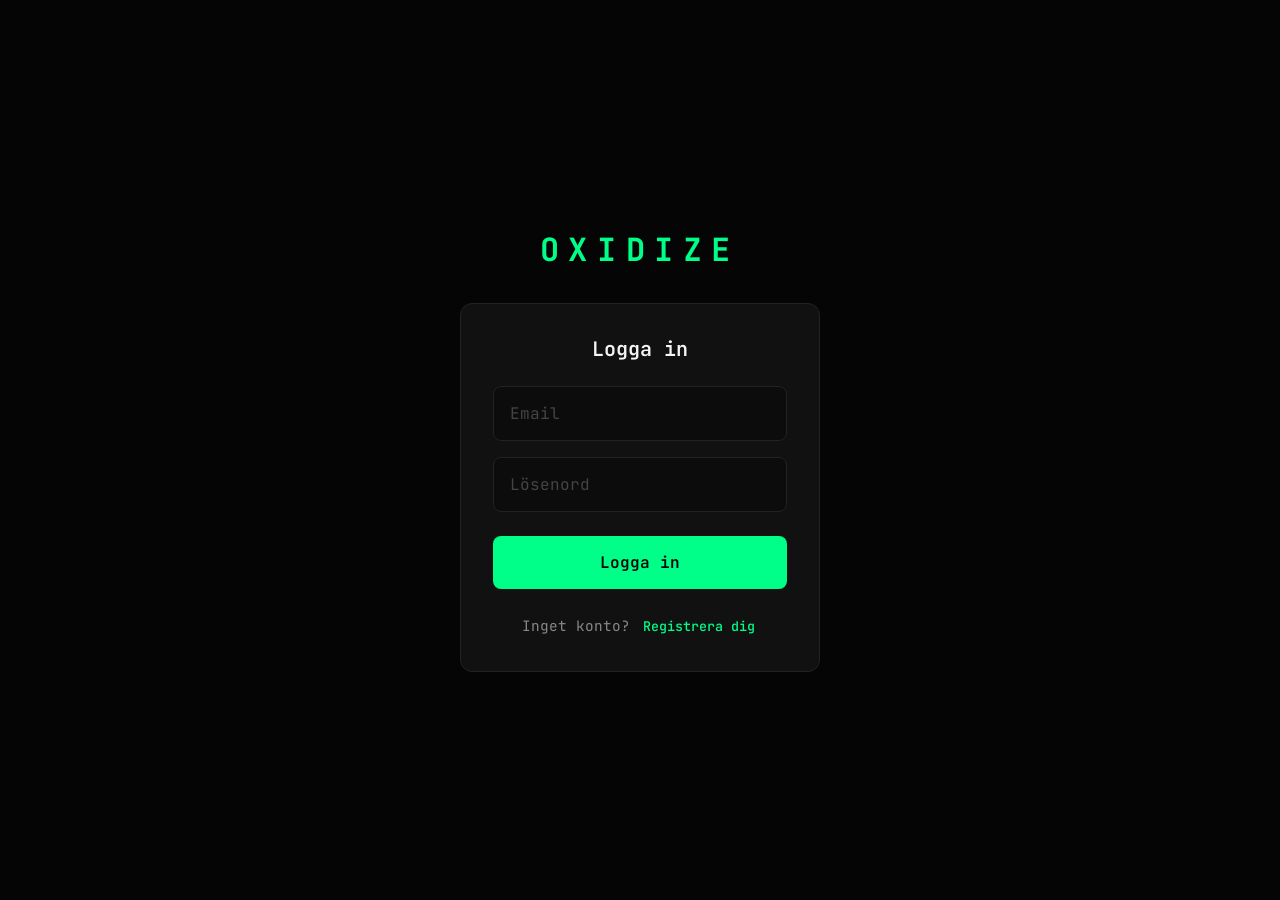
==== commit 560b6f35: "Deploy v46: rename exercise names in stats" ====
--- a/index.html
+++ b/index.html
@@ -26,15 +26,15 @@
     
     <!-- Manifest & Styles -->
     <link rel="manifest" href="manifest.json">
-    <link data-trunk rel="css" href="style.css">
+    <link rel="stylesheet" href="./style-feac5bdf626db269.css" integrity="sha384-ka+DQTn87nNlFovaxES6JtlQ7ExrGoDQU9npt+jdA+anVWbApczbH7REv90cFWAq"/>
 
     <!-- Trunk: copy PWA assets to dist -->
-    <link data-trunk rel="copy-file" href="manifest.json">
-    <link data-trunk rel="copy-file" href="sw.js">
-    <link data-trunk rel="copy-file" href="icon-192.png">
-    <link data-trunk rel="copy-file" href="icon-512.png">
-    <link data-trunk rel="copy-file" href="icon-maskable-192.png">
-    <link data-trunk rel="copy-file" href="icon-maskable-512.png">
+    
+    
+    
+    
+    
+    
     
     <!-- Splash screens for iOS -->
     <meta name="apple-mobile-web-app-status-bar-style" content="black-translucent">
@@ -59,8 +59,19 @@
     <style>
         input, select, textarea { font-size: 16px !important; }
     </style>
-</head>
+<link rel="modulepreload" href="./oxidize-683637b176f2a979.js" crossorigin="anonymous" integrity="sha384-YR58cg+WYHjfyejAOhzMUzEs0Zg/ThtCuKS2VZCgq60SscbhxuTCd2f0s9VkQ5nF"><link rel="preload" href="./oxidize-683637b176f2a979_bg.wasm" crossorigin="anonymous" integrity="sha384-83J0sbm8sw/3d84W6DJElPZBg9BCym4V7ixyVjSDY2AZBhaIFszLyY6Yit1IiFQC" as="fetch" type="application/wasm"></head>
 <body>
-    <link data-trunk rel="rust" data-wasm-opt="0"/>
+    
+<script type="module">
+import init, * as bindings from './oxidize-683637b176f2a979.js';
+const wasm = await init({ module_or_path: './oxidize-683637b176f2a979_bg.wasm' });
+
+
+window.wasmBindings = bindings;
+
+
+dispatchEvent(new CustomEvent("TrunkApplicationStarted", {detail: {wasm}}));
+
+</script>
 </body>
 </html>
--- a/style-feac5bdf626db269.css
+++ b/style-feac5bdf626db269.css
@@ -0,0 +1,3103 @@
+:root {
+    --bg-primary: #050505;
+    --bg-secondary: #0c0c0c;
+    --bg-card: #111111;
+    --fg-primary: #f5f5f5;
+    --fg-secondary: #888888;
+    --fg-muted: #444444;
+    --accent-a: #00ff88;
+    --accent-b: #ff6600;
+    --border: #222222;
+    --font: 'JetBrains Mono', monospace;
+}
+
+* {
+    margin: 0;
+    padding: 0;
+    box-sizing: border-box;
+    -webkit-tap-highlight-color: transparent;
+}
+
+html, body {
+    font-family: var(--font);
+    background: var(--bg-primary);
+    color: var(--fg-primary);
+    min-height: 100vh;
+    min-height: 100dvh;
+    font-size: 16px;
+    -webkit-font-smoothing: antialiased;
+    overflow-x: hidden;
+    touch-action: manipulation;
+}
+
+button {
+    font-family: var(--font);
+    cursor: pointer;
+    border: none;
+    background: none;
+    color: inherit;
+    -webkit-user-select: none;
+    user-select: none;
+}
+
+.app {
+    min-height: 100vh;
+    min-height: 100dvh;
+}
+
+/* ═══════════════════════════════════════════════════════════════
+   AUTH (Login / Register)
+   ═══════════════════════════════════════════════════════════════ */
+
+.auth-container {
+    min-height: 100vh;
+    min-height: 100dvh;
+    display: flex;
+    flex-direction: column;
+    align-items: center;
+    justify-content: center;
+    padding: 2rem;
+    background: var(--bg-primary);
+}
+
+.auth-logo {
+    font-size: 2rem;
+    font-weight: 700;
+    letter-spacing: 0.3em;
+    color: var(--accent-a);
+    margin-bottom: 2rem;
+}
+
+.auth-card {
+    background: var(--bg-card);
+    border: 1px solid var(--border);
+    border-radius: 12px;
+    padding: 2rem;
+    width: 100%;
+    max-width: 360px;
+}
+
+.auth-title {
+    font-size: 1.25rem;
+    font-weight: 600;
+    margin-bottom: 1.5rem;
+    text-align: center;
+}
+
+.auth-input {
+    width: 100%;
+    padding: 1rem;
+    margin-bottom: 1rem;
+    background: var(--bg-secondary);
+    border: 1px solid var(--border);
+    border-radius: 8px;
+    color: var(--fg-primary);
+    font-family: var(--font);
+    font-size: 1rem;
+}
+
+.auth-input:focus {
+    outline: none;
+    border-color: var(--accent-a);
+}
+
+.auth-input::placeholder {
+    color: var(--fg-muted);
+}
+
+.auth-button {
+    width: 100%;
+    padding: 1rem;
+    background: var(--accent-a);
+    color: var(--bg-primary);
+    font-weight: 600;
+    font-size: 1rem;
+    border-radius: 8px;
+    margin-top: 0.5rem;
+    transition: opacity 0.2s;
+}
+
+.auth-button:hover {
+    opacity: 0.9;
+}
+
+.auth-button:disabled {
+    opacity: 0.5;
+    cursor: not-allowed;
+}
+
+.auth-error {
+    background: rgba(255, 68, 68, 0.15);
+    border: 1px solid #ff4444;
+    color: #ff6666;
+    padding: 0.75rem 1rem;
+    border-radius: 8px;
+    margin-bottom: 1rem;
+    font-size: 0.9rem;
+}
+
+.auth-switch {
+    margin-top: 1.5rem;
+    text-align: center;
+    color: var(--fg-secondary);
+    font-size: 0.9rem;
+}
+
+.auth-link {
+    color: var(--accent-a);
+    font-weight: 500;
+    padding: 0.25rem;
+}
+
+.auth-link:hover {
+    text-decoration: underline;
+}
+
+.logout-btn {
+    padding: 0.5rem 0.75rem;
+    background: transparent;
+    border: 1px solid var(--fg-muted);
+    border-radius: 6px;
+    color: var(--fg-secondary);
+    font-size: 0.75rem;
+    transition: all 0.2s;
+}
+
+.logout-btn:hover {
+    border-color: #ff4444;
+    color: #ff4444;
+}
+
+.logged-in-info {
+    margin-top: 2rem;
+    padding-top: 1rem;
+    border-top: 1px solid var(--border);
+    text-align: center;
+    font-size: 0.75rem;
+    color: var(--fg-muted);
+    line-height: 1.6;
+}
+
+.logout-link {
+    color: #00bcd4;
+    font-size: 0.7rem;
+    margin-top: 0.25rem;
+    padding: 0.25rem 0.5rem;
+    opacity: 0.7;
+    transition: opacity 0.2s;
+}
+
+.logout-link:hover {
+    opacity: 1;
+    text-decoration: underline;
+}
+
+/* ═══════════════════════════════════════════════════════════════
+   DASHBOARD
+   ═══════════════════════════════════════════════════════════════ */
+
+.dashboard {
+    position: relative;
+    min-height: 100vh;
+    min-height: 100dvh;
+    display: flex;
+    flex-direction: column;
+    align-items: center;
+    justify-content: center;
+    padding: 2rem;
+    padding-top: max(2rem, env(safe-area-inset-top));
+    gap: 1rem;
+}
+
+.logo {
+    font-size: 1.2rem;
+    font-weight: 700;
+    letter-spacing: 0.5em;
+    color: var(--fg-muted);
+    margin-bottom: 1rem;
+}
+
+.sync-loading {
+    color: var(--accent);
+    font-size: 0.9rem;
+    margin-bottom: 0.5rem;
+    opacity: 0.8;
+    animation: pulse 1.5s ease-in-out infinite;
+}
+
+@keyframes pulse {
+    0%, 100% { opacity: 0.8; }
+    50% { opacity: 0.4; }
+}
+
+.quick-stats {
+    display: flex;
+    gap: 3rem;
+    margin-bottom: 1.5rem;
+}
+
+.last-workout-hint {
+    background: rgba(255, 255, 255, 0.05);
+    border-radius: 12px;
+    padding: 1rem 1.5rem;
+    margin-bottom: 1.5rem;
+    display: flex;
+    flex-direction: column;
+    gap: 0.5rem;
+    font-size: 1.1rem;
+}
+
+.hint-last {
+    color: #888;
+    font-size: 1.1rem;
+}
+
+.pass-a-text {
+    color: #00ff88;
+}
+
+.pass-b-text {
+    color: #00aaff;
+}
+
+.quick-stat {
+    display: flex;
+    flex-direction: column;
+    align-items: center;
+}
+
+.quick-stat-value {
+    font-size: 2rem;
+    font-weight: 700;
+}
+
+.quick-stat-label {
+    font-size: 0.7rem;
+    color: var(--fg-muted);
+    text-transform: uppercase;
+    letter-spacing: 0.1em;
+}
+
+.start-btn {
+    width: 100%;
+    max-width: 300px;
+    padding: 1.5rem 2rem;
+    border: 2px solid;
+    display: flex;
+    flex-direction: column;
+    align-items: center;
+    gap: 0.25rem;
+    transition: all 0.1s;
+}
+
+.start-btn-label {
+    font-size: 1.5rem;
+    font-weight: 700;
+    letter-spacing: 0.2em;
+}
+
+.start-btn-focus {
+    font-size: 0.65rem;
+    opacity: 0.6;
+    letter-spacing: 0.05em;
+}
+
+.start-btn.pass-a {
+    color: var(--accent-a);
+    border-color: var(--accent-a);
+}
+
+.start-btn.pass-a:active {
+    background: var(--accent-a);
+    color: var(--bg-primary);
+}
+
+.start-btn.pass-b {
+    color: var(--accent-b);
+    border-color: var(--accent-b);
+}
+
+.start-btn.pass-b:active {
+    background: var(--accent-b);
+    color: var(--bg-primary);
+}
+
+.recent-sessions {
+    width: 100%;
+    max-width: 300px;
+    margin-top: 2rem;
+}
+
+.recent-title {
+    font-size: 0.65rem;
+    color: var(--fg-muted);
+    text-transform: uppercase;
+    letter-spacing: 0.15em;
+    margin-bottom: 0.5rem;
+}
+
+.recent-item {
+    display: flex;
+    justify-content: space-between;
+    align-items: center;
+    padding: 0.5rem 0;
+    border-bottom: 1px solid var(--border);
+    font-size: 0.8rem;
+}
+
+.recent-routine {
+    font-weight: 700;
+}
+
+.recent-routine.pass-a { color: var(--accent-a); }
+.recent-routine.pass-b { color: var(--accent-b); }
+.recent-routine.pass-c { color: #00ccff; }
+.recent-routine.pass-d { color: #ff66cc; }
+.recent-routine.pass-e { color: #ffcc00; }
+
+.recent-date { color: var(--fg-secondary); }
+.recent-duration { color: var(--fg-muted); font-size: 0.7rem; }
+
+.stats-link {
+    margin-top: 3rem;
+    color: var(--fg-muted);
+    font-size: 0.9rem;
+    letter-spacing: 0.15em;
+    padding: 1rem 2rem;
+    cursor: pointer;
+    border: 1px solid var(--border);
+    border-radius: 8px;
+    -webkit-tap-highlight-color: rgba(0, 255, 136, 0.2);
+}
+
+.stats-link:active {
+    background: rgba(255, 255, 255, 0.05);
+    color: var(--fg-secondary);
+}
+
+/* ═══════════════════════════════════════════════════════════════
+   WORKOUT
+   ═══════════════════════════════════════════════════════════════ */
+
+.workout {
+    min-height: 100vh;
+    min-height: 100dvh;
+    display: flex;
+    flex-direction: column;
+}
+
+.workout-header {
+    display: flex;
+    justify-content: space-between;
+    align-items: center;
+    padding: 1rem 1.5rem;
+    padding-top: max(1rem, env(safe-area-inset-top));
+    background: var(--bg-secondary);
+    border-bottom: 1px solid var(--border);
+}
+
+.workout-title {
+    font-size: 0.9rem;
+    font-weight: 700;
+    letter-spacing: 0.2em;
+}
+
+.workout-title.accent-a { color: var(--accent-a); }
+.workout-title.accent-b { color: var(--accent-b); }
+
+.workout-timer {
+    font-size: 1rem;
+    font-weight: 700;
+    color: var(--fg-secondary);
+    font-variant-numeric: tabular-nums;
+}
+
+/* Progress dots */
+.progress-dots {
+    display: flex;
+    gap: 6px;
+    padding: 8px 12px;
+    cursor: pointer;
+    border-radius: 20px;
+    background: rgba(255, 255, 255, 0.05);
+}
+
+.progress-dot {
+    width: 10px;
+    height: 10px;
+    border-radius: 50%;
+    background: var(--fg-muted);
+    transition: all 0.2s;
+}
+
+.progress-dot.done {
+    background: var(--accent-a);
+}
+
+.progress-dot.current {
+    background: var(--accent-a);
+    box-shadow: 0 0 8px var(--accent-a);
+    animation: pulse 1.5s infinite;
+}
+
+.progress-dot.started {
+    background: var(--accent-a);
+    opacity: 0.5;
+}
+
+@keyframes pulse {
+    0%, 100% { transform: scale(1); opacity: 1; }
+    50% { transform: scale(1.3); opacity: 0.8; }
+}
+
+/* Overview modal */
+.overview-modal-backdrop {
+    position: fixed;
+    top: 0;
+    left: 0;
+    right: 0;
+    bottom: 0;
+    background: rgba(0, 0, 0, 0.85);
+    display: flex;
+    align-items: center;
+    justify-content: center;
+    z-index: 100;
+    padding: 1rem;
+}
+
+.overview-modal {
+    background: var(--bg-card);
+    border: 1px solid var(--border);
+    border-radius: 16px;
+    width: 100%;
+    max-width: 400px;
+    max-height: 80vh;
+    overflow: hidden;
+    display: flex;
+    flex-direction: column;
+}
+
+.overview-header {
+    display: flex;
+    justify-content: space-between;
+    align-items: center;
+    padding: 1.25rem 1.5rem;
+    border-bottom: 1px solid var(--border);
+}
+
+.overview-title {
+    font-size: 1.1rem;
+    font-weight: 700;
+    letter-spacing: 0.1em;
+}
+
+.overview-close {
+    width: 40px;
+    height: 40px;
+    font-size: 1.25rem;
+    color: var(--fg-muted);
+    display: flex;
+    align-items: center;
+    justify-content: center;
+}
+
+.overview-list {
+    overflow-y: auto;
+    padding: 0.5rem;
+}
+
+.overview-item {
+    display: flex;
+    align-items: center;
+    width: 100%;
+    padding: 1rem 1.25rem;
+    gap: 0.75rem;
+    border-radius: 12px;
+    cursor: pointer;
+    transition: background 0.15s;
+    background: transparent;
+    border: 1px solid transparent;
+    text-align: left;
+    font-size: 1rem;
+    color: var(--fg);
+}
+
+.overview-item:active {
+    background: rgba(255, 255, 255, 0.05);
+}
+
+.overview-item.current {
+    background: rgba(0, 255, 136, 0.1);
+    border: 1px solid var(--accent-a);
+}
+
+.overview-item.done {
+    opacity: 0.6;
+}
+
+.superset-group {
+    border-left: 2px solid var(--fg-muted);
+    margin-left: 0.75rem;
+    padding-left: 0;
+    margin-bottom: 0.5rem;
+}
+
+.superset-group .overview-item {
+    margin-left: 0;
+    border-radius: 0 8px 8px 0;
+}
+
+.superset-group .overview-item:first-child {
+    border-radius: 0 8px 0 0;
+}
+
+.superset-group .overview-item:last-child {
+    border-radius: 0 0 8px 0;
+}
+
+.overview-icon {
+    width: 24px;
+    font-size: 1rem;
+    color: var(--accent-a);
+    text-align: center;
+}
+
+.overview-name {
+    flex: 1;
+    font-size: 1rem;
+}
+
+.overview-item.done .overview-name {
+    text-decoration: line-through;
+    color: var(--fg-muted);
+}
+
+.overview-sets {
+    font-size: 0.85rem;
+    color: var(--fg-secondary);
+    font-variant-numeric: tabular-nums;
+}
+
+.workout-main {
+    flex: 1;
+    display: flex;
+    flex-direction: column;
+}
+
+.workout-footer {
+    padding: 1rem;
+    padding-bottom: max(1rem, env(safe-area-inset-bottom));
+    background: var(--bg-secondary);
+    border-top: 1px solid var(--border);
+}
+
+.workout-footer {
+    display: flex;
+    gap: 1rem;
+}
+
+.back-btn {
+    flex: 1;
+    padding: 0.75rem;
+    font-size: 0.75rem;
+    color: var(--fg-muted);
+    background: transparent;
+    border: 1px solid var(--border);
+    border-radius: 8px;
+    letter-spacing: 0.05em;
+    display: flex;
+    align-items: center;
+    justify-content: center;
+    gap: 0.4rem;
+}
+
+.back-btn:active {
+    background: rgba(255, 255, 255, 0.05);
+}
+
+.pause-icon {
+    display: inline-block;
+    width: 14px;
+    height: 14px;
+    background: url("data:image/svg+xml,%3Csvg xmlns='http://www.w3.org/2000/svg' viewBox='0 0 24 24'%3E%3Crect x='6' y='4' width='4' height='16' rx='1' fill='%23e8e8e8'/%3E%3Crect x='14' y='4' width='4' height='16' rx='1' fill='%23e8e8e8'/%3E%3C/svg%3E") center/contain no-repeat;
+    vertical-align: middle;
+}
+
+.cancel-workout-btn {
+    flex: 1;
+    padding: 0.75rem;
+    font-size: 0.75rem;
+    color: var(--fg-muted);
+    background: transparent;
+    border: 1px solid var(--border);
+    border-radius: 8px;
+    letter-spacing: 0.05em;
+}
+
+.cancel-workout-btn:active {
+    color: #ff4444;
+    border-color: #ff4444;
+}
+
+/* Paused workout banner */
+.paused-workout-banner {
+    background: rgba(255, 255, 255, 0.03);
+    border: 1px solid var(--border);
+    border-radius: 8px;
+    padding: 0.6rem 0.8rem;
+    margin-bottom: 1rem;
+    display: flex;
+    justify-content: space-between;
+    align-items: center;
+    gap: 0.75rem;
+}
+
+.paused-info {
+    display: flex;
+    align-items: center;
+    gap: 0.5rem;
+}
+
+.paused-label {
+    font-size: 0.75rem;
+    color: var(--fg-muted);
+    font-weight: 500;
+    display: flex;
+    align-items: center;
+    gap: 0.3rem;
+}
+
+.paused-routine {
+    font-size: 0.9rem;
+    font-weight: 700;
+}
+
+.paused-progress {
+    display: none; /* Hide on mobile for compactness */
+}
+
+.resume-btn {
+    padding: 0.4rem 0.75rem;
+    font-size: 0.85rem;
+    font-weight: 500;
+    color: var(--accent);
+    background: transparent;
+    border: 1px solid var(--accent);
+    border-radius: 6px;
+    white-space: nowrap;
+}
+
+.resume-btn:active {
+    background: rgba(0, 255, 136, 0.1);
+}
+
+/* Confirmation dialog */
+.modal-overlay {
+    position: fixed;
+    top: 0;
+    left: 0;
+    right: 0;
+    bottom: 0;
+    background: rgba(0, 0, 0, 0.8);
+    display: flex;
+    align-items: center;
+    justify-content: center;
+    z-index: 1000;
+    padding: 1rem;
+}
+
+.confirm-dialog {
+    background: var(--bg-card);
+    border: 1px solid var(--border);
+    border-radius: 16px;
+    padding: 1.5rem;
+    max-width: 320px;
+    width: 100%;
+}
+
+.confirm-title {
+    font-size: 1.2rem;
+    font-weight: 700;
+    margin-bottom: 0.75rem;
+}
+
+.confirm-text {
+    font-size: 1rem;
+    color: var(--fg-muted);
+    margin-bottom: 1.5rem;
+    line-height: 1.5;
+}
+
+.confirm-buttons {
+    display: flex;
+    gap: 1rem;
+}
+
+.confirm-cancel {
+    flex: 1;
+    padding: 0.75rem;
+    font-size: 1rem;
+    color: var(--fg-muted);
+    border: 1px solid var(--border);
+    border-radius: 8px;
+}
+
+.confirm-ok {
+    flex: 1;
+    padding: 0.75rem;
+    font-size: 1rem;
+    font-weight: 600;
+    color: var(--bg);
+    background: #ff4444;
+    border: none;
+    border-radius: 8px;
+}
+
+/* Sync warning dialog */
+.sync-warning-dialog {
+    background: var(--bg-card);
+    border: 2px solid #ff9800;
+    border-radius: 16px;
+    padding: 1.5rem;
+    max-width: 320px;
+    width: 100%;
+    text-align: center;
+}
+
+.sync-warning-icon {
+    font-size: 3rem;
+    margin-bottom: 1rem;
+}
+
+.sync-warning-title {
+    font-size: 1.2rem;
+    font-weight: 700;
+    color: #ff9800;
+    margin-bottom: 0.75rem;
+}
+
+.sync-warning-text {
+    font-size: 0.95rem;
+    color: var(--fg-muted);
+    margin-bottom: 1.5rem;
+    line-height: 1.5;
+}
+
+.sync-warning-btn {
+    width: 100%;
+    padding: 0.875rem;
+    font-size: 1rem;
+    font-weight: 600;
+    color: #000;
+    background: #ff9800;
+    border: none;
+    border-radius: 8px;
+}
+
+.saving-indicator {
+    color: var(--accent);
+    font-size: 1.2rem;
+    font-weight: 600;
+    padding: 1rem 2rem;
+    animation: pulse 1.5s ease-in-out infinite;
+}
+
+/* ═══════════════════════════════════════════════════════════════
+   EXERCISE SCREEN
+   ═══════════════════════════════════════════════════════════════ */
+
+.exercise-screen {
+    flex: 1;
+    display: flex;
+    flex-direction: column;
+    align-items: center;
+    justify-content: center;
+    padding: 2rem;
+    text-align: center;
+}
+
+.exercise-progress {
+    font-size: 0.75rem;
+    color: var(--fg-muted);
+    letter-spacing: 0.15em;
+    margin-bottom: 0.5rem;
+}
+
+.superset-indicator {
+    font-size: 0.75rem;
+    color: var(--fg-muted);
+    margin-bottom: 0.5rem;
+    letter-spacing: 0.05em;
+}
+
+.bodyweight-indicator {
+    font-size: 0.7rem;
+    font-weight: 700;
+    color: #ffa500;
+    background: rgba(255, 165, 0, 0.15);
+    padding: 0.25rem 0.75rem;
+    border-radius: 4px;
+    margin-bottom: 0.5rem;
+    letter-spacing: 0.15em;
+}
+
+.exercise-hint {
+    font-size: 0.75rem;
+    color: var(--fg-muted);
+    margin-top: 0.25rem;
+    margin-bottom: 0.5rem;
+    font-style: italic;
+}
+
+.exercise-name-big {
+    font-size: 1.75rem;
+    font-weight: 700;
+    letter-spacing: 0.1em;
+    text-transform: uppercase;
+    margin-bottom: 2rem;
+}
+
+.weight-section {
+    display: flex;
+    align-items: center;
+    gap: 1rem;
+    margin-bottom: 2.5rem;
+}
+
+.weight-adjust {
+    width: 50px;
+    height: 50px;
+    font-size: 1.5rem;
+    font-weight: 700;
+    border: 1px solid var(--border);
+    color: var(--fg-secondary);
+    border-radius: 4px;
+}
+
+.weight-adjust:active {
+    background: var(--border);
+    color: var(--fg-primary);
+}
+
+.weight-display-big {
+    display: flex;
+    align-items: baseline;
+    gap: 0.25rem;
+}
+
+.weight-value {
+    font-size: 3rem;
+    font-weight: 700;
+    font-variant-numeric: tabular-nums;
+}
+
+.weight-unit {
+    font-size: 1rem;
+    color: var(--fg-secondary);
+}
+
+/* Rep buttons */
+.rep-label {
+    font-size: 0.8rem;
+    color: var(--fg-secondary);
+    margin-bottom: 1rem;
+    letter-spacing: 0.05em;
+}
+
+.rep-buttons {
+    display: grid;
+    grid-template-columns: repeat(4, 1fr);
+    gap: 0.5rem;
+    width: 100%;
+    max-width: 280px;
+    margin-bottom: 1rem;
+}
+
+.rep-button {
+    aspect-ratio: 1;
+    font-size: 1.25rem;
+    font-weight: 700;
+    background: var(--bg-card);
+    border: 2px solid var(--border);
+    color: var(--fg-secondary);
+    border-radius: 4px;
+    transition: all 0.1s;
+}
+
+.rep-button:active {
+    transform: scale(0.95);
+}
+
+.rep-button.target {
+    border-color: var(--accent-a);
+    color: var(--accent-a);
+    background: rgba(0, 255, 136, 0.05);
+}
+
+.rep-button.target:active {
+    background: var(--accent-a);
+    color: var(--bg-primary);
+}
+
+.rep-button.last {
+    border-color: #00aaff;
+    color: #00aaff;
+    background: rgba(0, 170, 255, 0.1);
+}
+
+.rep-button.last:active {
+    background: #00aaff;
+    color: var(--bg-primary);
+}
+
+.rep-target-hint {
+    font-size: 0.7rem;
+    color: var(--fg-muted);
+    letter-spacing: 0.1em;
+}
+
+.skip-exercise-btn {
+    margin-top: 2rem;
+    padding: 0.875rem 1.5rem;
+    font-size: 0.9rem;
+    color: var(--fg-muted);
+    border: 1px solid var(--border);
+    border-radius: 8px;
+    letter-spacing: 0.05em;
+    transition: all 0.15s;
+}
+
+.skip-exercise-btn:active {
+    color: var(--fg-secondary);
+    border-color: var(--fg-muted);
+    background: rgba(255, 255, 255, 0.05);
+}
+
+/* ═══════════════════════════════════════════════════════════════
+   TIMER EXERCISE (e.g., Mountain Climbers)
+   ═══════════════════════════════════════════════════════════════ */
+
+.timer-section {
+    width: 100%;
+    max-width: 320px;
+    display: flex;
+    flex-direction: column;
+    align-items: center;
+    gap: 1rem;
+}
+
+.timer-selector {
+    display: flex;
+    flex-direction: column;
+    align-items: center;
+    gap: 1rem;
+    width: 100%;
+}
+
+.timer-label {
+    font-size: 0.85rem;
+    letter-spacing: 0.15em;
+    color: var(--fg-muted);
+    text-transform: uppercase;
+}
+
+.duration-buttons {
+    display: flex;
+    flex-wrap: wrap;
+    justify-content: center;
+    gap: 0.5rem;
+}
+
+.duration-button {
+    padding: 0.75rem 1rem;
+    font-size: 1rem;
+    font-weight: 600;
+    background: var(--bg-card);
+    border: 2px solid var(--border);
+    color: var(--fg-secondary);
+    border-radius: 8px;
+    min-width: 50px;
+    transition: all 0.15s;
+}
+
+.duration-button.target {
+    border-color: var(--accent-a);
+    color: var(--accent-a);
+}
+
+.duration-button.selected {
+    background: var(--accent-a);
+    border-color: var(--accent-a);
+    color: var(--bg-primary);
+}
+
+.duration-button.last {
+    border-color: #00aaff;
+    color: #00aaff;
+    background: rgba(0, 170, 255, 0.1);
+}
+
+.timer-start-btn {
+    width: 100%;
+    padding: 1.25rem;
+    font-size: 1.3rem;
+    font-weight: 700;
+    letter-spacing: 0.1em;
+    background: var(--accent-a);
+    color: var(--bg-primary);
+    border: none;
+    border-radius: 12px;
+    margin-top: 0.5rem;
+}
+
+.timer-start-btn:active {
+    transform: scale(0.98);
+    opacity: 0.9;
+}
+
+.timer-target-hint {
+    font-size: 0.7rem;
+    color: var(--fg-muted);
+    letter-spacing: 0.1em;
+}
+
+.timer-countdown {
+    display: flex;
+    flex-direction: column;
+    align-items: center;
+    gap: 2rem;
+}
+
+.timer-display {
+    font-size: 5rem;
+    font-weight: 700;
+    font-variant-numeric: tabular-nums;
+    color: var(--fg-primary);
+    text-shadow: 0 0 40px rgba(0, 255, 136, 0.3);
+    animation: timer-pulse 1s ease-in-out infinite;
+}
+
+@keyframes timer-pulse {
+    0%, 100% { opacity: 1; }
+    50% { opacity: 0.7; }
+}
+
+.timer-stop-btn {
+    padding: 0.75rem 2rem;
+    font-size: 1rem;
+    color: var(--fg-muted);
+    background: transparent;
+    border: 1px solid var(--border);
+    border-radius: 8px;
+}
+
+/* Red flash when timer ends */
+.timer-flash {
+    animation: flash-red 0.8s ease-out;
+}
+
+@keyframes flash-red {
+    0% { background: #ff0000; }
+    20% { background: #ff0000; }
+    100% { background: var(--bg-primary); }
+}
+
+/* ═══════════════════════════════════════════════════════════════
+   REST SCREEN
+   ═══════════════════════════════════════════════════════════════ */
+
+.rest-screen {
+    flex: 1;
+    display: flex;
+    flex-direction: column;
+    align-items: center;
+    justify-content: center;
+    padding: 2rem;
+    text-align: center;
+}
+
+.rest-label {
+    font-size: 0.8rem;
+    color: var(--fg-muted);
+    letter-spacing: 0.3em;
+    margin-bottom: 0.5rem;
+}
+
+.rest-timer {
+    font-size: 4rem;
+    font-weight: 700;
+    color: #ffaa00;
+    font-variant-numeric: tabular-nums;
+    margin-bottom: 2rem;
+}
+
+.rest-next {
+    display: flex;
+    flex-direction: column;
+    gap: 0.25rem;
+    margin-bottom: 3rem;
+}
+
+.rest-next-label {
+    font-size: 0.7rem;
+    color: var(--fg-muted);
+    letter-spacing: 0.1em;
+}
+
+.rest-next-exercise {
+    font-size: 1.25rem;
+    font-weight: 700;
+    letter-spacing: 0.1em;
+    text-transform: uppercase;
+}
+
+.rest-next-set {
+    font-size: 0.8rem;
+    color: var(--fg-secondary);
+}
+
+.rest-continue-btn {
+    padding: 1.25rem 3rem;
+    font-size: 1rem;
+    font-weight: 700;
+    letter-spacing: 0.15em;
+    background: var(--fg-primary);
+    color: var(--bg-primary);
+    border-radius: 4px;
+}
+
+.rest-continue-btn:active {
+    opacity: 0.8;
+}
+
+/* ═══════════════════════════════════════════════════════════════
+   FINISH SCREEN
+   ═══════════════════════════════════════════════════════════════ */
+
+.finish-screen {
+    flex: 1;
+    display: flex;
+    flex-direction: column;
+    align-items: center;
+    justify-content: center;
+    padding: 2rem;
+    text-align: center;
+}
+
+.finish-icon {
+    font-size: 4rem;
+    color: var(--accent-a);
+    margin-bottom: 1rem;
+}
+
+.finish-title {
+    font-size: 1.5rem;
+    font-weight: 700;
+    margin-bottom: 0.5rem;
+}
+
+.finish-time {
+    font-size: 2rem;
+    color: var(--fg-secondary);
+    font-variant-numeric: tabular-nums;
+    margin-bottom: 1rem;
+}
+
+.finish-stats {
+    display: flex;
+    gap: 2rem;
+    margin-bottom: 2.5rem;
+}
+
+.finish-stat {
+    font-size: 1rem;
+    color: var(--fg-muted);
+    padding: 0.5rem 1rem;
+    background: var(--bg-secondary);
+    border-radius: 4px;
+}
+
+.finish-save-btn {
+    padding: 1.25rem 3rem;
+    font-size: 1rem;
+    font-weight: 700;
+    letter-spacing: 0.15em;
+    background: var(--accent-a);
+    color: var(--bg-primary);
+    border-radius: 4px;
+}
+
+.finish-save-btn:active {
+    opacity: 0.8;
+}
+
+.health-link {
+    display: block;
+    margin-top: 1.5rem;
+    padding: 0.75rem 1.5rem;
+    font-size: 0.85rem;
+    color: #ff2d55;
+    text-decoration: none;
+    border: 1px solid #ff2d55;
+    border-radius: 4px;
+    transition: all 0.2s;
+}
+
+.health-link:hover, .health-link:active {
+    background: rgba(255, 45, 85, 0.15);
+}
+
+/* ═══════════════════════════════════════════════════════════════
+   STATS - MOBILE OPTIMIZED
+   ═══════════════════════════════════════════════════════════════ */
+
+.stats {
+    min-height: 100vh;
+    min-height: 100dvh;
+    display: flex;
+    flex-direction: column;
+}
+
+.stats-header {
+    display: flex;
+    justify-content: space-between;
+    align-items: center;
+    padding: 1rem 1.25rem;
+    padding-top: max(1rem, env(safe-area-inset-top));
+    background: var(--bg-secondary);
+    border-bottom: 1px solid var(--border);
+    position: sticky;
+    top: 0;
+    z-index: 10;
+}
+
+.stats-title {
+    font-size: 1.1rem;
+    font-weight: 700;
+    letter-spacing: 0.15em;
+}
+
+.stats-back-btn {
+    width: 48px;
+    height: 48px;
+    font-size: 1.5rem;
+    color: var(--fg-secondary);
+    display: flex;
+    align-items: center;
+    justify-content: center;
+}
+
+.stats-body {
+    flex: 1;
+    padding: 1rem;
+    padding-bottom: calc(1rem + env(safe-area-inset-bottom));
+    overflow-y: auto;
+    -webkit-overflow-scrolling: touch;
+}
+
+.stat-card {
+    background: var(--bg-card);
+    border: 1px solid var(--border);
+    border-radius: 12px;
+    padding: 1.5rem;
+    margin-bottom: 1rem;
+}
+
+.stat-card-title {
+    font-size: 0.85rem;
+    font-weight: 700;
+    letter-spacing: 0.15em;
+    text-transform: uppercase;
+    color: var(--fg-secondary);
+    margin-bottom: 1.25rem;
+}
+
+.stat-grid {
+    display: grid;
+    grid-template-columns: repeat(2, 1fr);
+    gap: 1.25rem;
+}
+
+.stat-item {
+    display: flex;
+    flex-direction: column;
+    gap: 0.25rem;
+}
+
+.stat-value {
+    font-size: 2rem;
+    font-weight: 700;
+    font-variant-numeric: tabular-nums;
+}
+
+.stat-value.highlight {
+    color: var(--accent-a);
+}
+
+.stat-label {
+    font-size: 0.8rem;
+    color: var(--fg-muted);
+    text-transform: uppercase;
+    letter-spacing: 0.08em;
+}
+
+.mini-chart {
+    display: flex;
+    align-items: flex-end;
+    gap: 6px;
+    height: 60px;
+    margin-top: 1.25rem;
+}
+
+.mini-bar {
+    flex: 1;
+    background: var(--accent-a);
+    opacity: 0.6;
+    border-radius: 3px;
+}
+
+.history-item {
+    display: grid;
+    grid-template-columns: 20% 35% 25% 20%;
+    align-items: center;
+    padding: 0.9rem 0;
+    border-bottom: 1px solid var(--border);
+    font-size: 0.95rem;
+}
+
+.history-item:last-child {
+    border-bottom: none;
+}
+
+.history-routine {
+    font-weight: 700;
+    font-size: 0.95rem;
+}
+
+.history-routine.pass-a { color: var(--accent-a); }
+.history-routine.pass-b { color: var(--accent-b); }
+
+.history-date { 
+    color: var(--fg-secondary); 
+    font-size: 0.85rem;
+}
+
+.history-eff { 
+    color: var(--accent-a); 
+    font-size: 0.85rem;
+    text-align: right;
+}
+
+.history-duration { 
+    color: var(--fg-muted); 
+    font-size: 0.85rem;
+    text-align: right;
+}
+
+.empty-state {
+    text-align: center;
+    padding: 3rem 2rem;
+    color: var(--fg-muted);
+    font-size: 1rem;
+}
+
+.loading {
+    display: flex;
+    align-items: center;
+    justify-content: center;
+    min-height: 100vh;
+    color: var(--fg-muted);
+    font-size: 1rem;
+}
+
+/* Scrollbar */
+::-webkit-scrollbar { width: 4px; }
+::-webkit-scrollbar-track { background: var(--bg-primary); }
+::-webkit-scrollbar-thumb { background: var(--border); }
+
+/* ═══════════════════════════════════════════════════════════════
+   ADVANCED STATS - MOBILE OPTIMIZED
+   ═══════════════════════════════════════════════════════════════ */
+
+/* Hero Card - Power Score */
+.hero-card {
+    background: linear-gradient(135deg, var(--bg-card) 0%, rgba(0, 255, 136, 0.08) 100%);
+    border-color: var(--accent-a);
+    border-width: 2px;
+    text-align: center;
+    padding: 2rem 1.5rem;
+}
+
+.hero-label {
+    font-size: 0.9rem;
+    letter-spacing: 0.25em;
+    color: var(--accent-a);
+    margin-bottom: 0.75rem;
+}
+
+.hero-value {
+    font-size: 4.5rem;
+    font-weight: 700;
+    color: var(--fg-primary);
+    line-height: 1;
+}
+
+.hero-unit {
+    font-size: 1.5rem;
+    color: var(--fg-secondary);
+}
+
+.hero-subtitle {
+    font-size: 0.9rem;
+    color: var(--fg-muted);
+    margin-top: 0.75rem;
+    margin-bottom: 2rem;
+}
+
+/* Big 4 Grid */
+.big4-grid {
+    display: grid;
+    grid-template-columns: repeat(2, 1fr);
+    gap: 0.75rem;
+    margin-bottom: 1.5rem;
+}
+
+.big4-item {
+    display: flex;
+    justify-content: space-between;
+    align-items: center;
+    padding: 0.875rem 1rem;
+    background: rgba(0, 0, 0, 0.4);
+    border-left: 3px solid var(--accent-a);
+    border-radius: 0 8px 8px 0;
+}
+
+.big4-name {
+    font-size: 0.9rem;
+    color: var(--fg-secondary);
+}
+
+.big4-value {
+    font-size: 1.25rem;
+    font-weight: 700;
+    font-variant-numeric: tabular-nums;
+    color: var(--fg-primary);
+}
+
+/* Power Chart */
+.power-chart {
+    display: flex;
+    align-items: flex-end;
+    gap: 8px;
+    height: 70px;
+    padding-top: 1rem;
+    border-top: 1px solid var(--border);
+}
+
+.power-bar {
+    flex: 1;
+    background: linear-gradient(180deg, var(--accent-a) 0%, rgba(0, 255, 136, 0.3) 100%);
+    border-radius: 4px 4px 0 0;
+    min-height: 6px;
+}
+
+/* Bodyweight Editor */
+.bodyweight-edit {
+    display: flex;
+    justify-content: center;
+    margin-bottom: 1rem;
+}
+
+.bw-display {
+    display: flex;
+    align-items: center;
+    padding: 0.875rem 1.25rem;
+    background: var(--bg-secondary);
+    border-radius: 8px;
+    cursor: pointer;
+    min-height: 52px;
+}
+
+.bw-label {
+    font-size: 0.95rem;
+    color: var(--fg-muted);
+}
+
+.bw-value {
+    font-size: 1.25rem;
+    font-weight: 700;
+    font-variant-numeric: tabular-nums;
+}
+
+.bw-kg {
+    font-size: 0.95rem;
+    color: var(--fg-muted);
+}
+
+.bw-edit-icon {
+    color: var(--accent-b);
+    margin-left: 0.75rem;
+    font-size: 1.1rem;
+}
+
+.bw-input-row {
+    display: flex;
+    align-items: center;
+    gap: 0.75rem;
+}
+
+.bw-input {
+    width: 100px;
+    padding: 0.875rem;
+    font-family: var(--font);
+    font-size: 1.25rem;
+    background: var(--bg-secondary);
+    border: 2px solid var(--accent-b);
+    color: var(--fg-primary);
+    text-align: center;
+    border-radius: 8px;
+}
+
+.bw-save {
+    width: 52px;
+    height: 52px;
+    background: var(--accent-b);
+    color: var(--bg-primary);
+    font-weight: 700;
+    font-size: 1.25rem;
+    border-radius: 8px;
+}
+
+/* Weight Chart */
+.weight-chart-container {
+    width: 100%;
+    margin-top: 1rem;
+    position: relative;
+}
+
+.weight-chart-svg {
+    width: 100%;
+    height: auto;
+    display: block;
+    overflow: visible;
+}
+
+.weight-line {
+    fill: none;
+    stroke: var(--accent-a);
+    stroke-width: 0.8; /* Reeeeally thin and clean */
+    stroke-linecap: round;
+    stroke-linejoin: round;
+}
+
+.weight-point {
+    fill: var(--accent-a);
+    stroke: var(--bg-card);
+    stroke-width: 0.5;
+}
+
+.weight-stats-row {
+    display: flex;
+    justify-content: space-between;
+    margin-top: 1.5rem;
+    padding: 0 5px;
+    border-top: 1px solid rgba(255, 255, 255, 0.05);
+    padding-top: 1rem;
+}
+
+.weight-stat {
+    display: flex;
+    flex-direction: column;
+    gap: 0.25rem;
+}
+
+.weight-stat-label {
+    font-size: 0.75rem;
+    color: var(--fg-secondary);
+    text-transform: uppercase;
+    letter-spacing: 0.05em;
+}
+
+.weight-stat-val {
+    font-size: 1.25rem;
+    font-weight: 700;
+    color: var(--fg-primary);
+}
+
+.weight-stat-val.highlight {
+    color: var(--accent-a);
+}
+
+.empty-chart {
+    padding: 2rem;
+    text-align: center;
+    color: var(--fg-muted);
+    font-size: 0.9rem;
+}
+
+/* Progressive Overload */
+.overload-grid {
+    display: flex;
+    flex-direction: column;
+    gap: 0.4rem;
+    margin-bottom: 1rem;
+}
+
+.overload-item {
+    display: flex;
+    align-items: center;
+    gap: 0.4rem;
+    padding: 0.5rem 0.5rem;
+    background: rgba(0, 0, 0, 0.2);
+    border-left: 3px solid var(--border);
+    border-radius: 0 6px 6px 0;
+    min-height: 40px;
+}
+
+.overload-item.improved { border-left-color: var(--accent-a); background: rgba(0, 255, 136, 0.08); }
+.overload-item.maintained { border-left-color: #888888; }
+.overload-item.regressed { border-left-color: #ff4444; background: rgba(255, 68, 68, 0.08); }
+.overload-item.first { border-left-color: #00ccff; background: rgba(0, 204, 255, 0.08); }
+
+.overload-icon {
+    width: 26px;
+    height: 26px;
+    flex-shrink: 0;
+    display: inline-block;
+}
+
+/* Up arrow for improved - green */
+.overload-item.improved .overload-icon {
+    background: url("data:image/svg+xml,%3Csvg xmlns='http://www.w3.org/2000/svg' viewBox='0 0 24 24'%3E%3Cpath d='M12 19V5' stroke='%2300ff88' stroke-width='4' stroke-linecap='round'/%3E%3Cpath d='M6 11l6-6 6 6' stroke='%2300ff88' stroke-width='4' stroke-linecap='round' stroke-linejoin='round' fill='none'/%3E%3C/svg%3E") center/contain no-repeat;
+}
+
+/* Right arrow for maintained - cyan */
+.overload-item.maintained .overload-icon {
+    background: url("data:image/svg+xml,%3Csvg xmlns='http://www.w3.org/2000/svg' viewBox='0 0 24 24'%3E%3Cpath d='M4 12h14' stroke='%2300bcd4' stroke-width='4' stroke-linecap='round'/%3E%3Cpath d='M13 6l6 6-6 6' stroke='%2300bcd4' stroke-width='4' stroke-linecap='round' stroke-linejoin='round' fill='none'/%3E%3C/svg%3E") center/contain no-repeat;
+}
+
+/* Down arrow for regressed - light gray almost white */
+.overload-item.regressed .overload-icon {
+    background: url("data:image/svg+xml,%3Csvg xmlns='http://www.w3.org/2000/svg' viewBox='0 0 24 24'%3E%3Cpath d='M12 4v14' stroke='%23e8e8e8' stroke-width='4' stroke-linecap='round'/%3E%3Cpath d='M6 13l6 6 6-6' stroke='%23e8e8e8' stroke-width='4' stroke-linecap='round' stroke-linejoin='round' fill='none'/%3E%3C/svg%3E") center/contain no-repeat;
+}
+
+/* New badge for first time - light gray, smaller */
+.overload-item.first .overload-icon {
+    width: 22px;
+    height: 22px;
+    background: url("data:image/svg+xml,%3Csvg xmlns='http://www.w3.org/2000/svg' viewBox='0 0 24 24'%3E%3Crect x='2' y='5' width='20' height='14' rx='2' stroke='%23888' stroke-width='2' fill='none'/%3E%3Ctext x='12' y='16' text-anchor='middle' fill='%23888' font-size='10' font-weight='bold' font-family='system-ui'%3ENY%3C/text%3E%3C/svg%3E") center/contain no-repeat;
+}
+
+/* Legend icons */
+.legend-item {
+    display: flex;
+    align-items: center;
+    gap: 0.25rem;
+}
+
+.legend-icon {
+    width: 18px;
+    height: 18px;
+    display: inline-block;
+}
+
+.legend-item.improved .legend-icon {
+    background: url("data:image/svg+xml,%3Csvg xmlns='http://www.w3.org/2000/svg' viewBox='0 0 24 24'%3E%3Cpath d='M12 19V5' stroke='%2300ff88' stroke-width='4' stroke-linecap='round'/%3E%3Cpath d='M6 11l6-6 6 6' stroke='%2300ff88' stroke-width='4' stroke-linecap='round' stroke-linejoin='round' fill='none'/%3E%3C/svg%3E") center/contain no-repeat;
+}
+
+.legend-item.maintained .legend-icon {
+    background: url("data:image/svg+xml,%3Csvg xmlns='http://www.w3.org/2000/svg' viewBox='0 0 24 24'%3E%3Cpath d='M4 12h14' stroke='%2300bcd4' stroke-width='4' stroke-linecap='round'/%3E%3Cpath d='M13 6l6 6-6 6' stroke='%2300bcd4' stroke-width='4' stroke-linecap='round' stroke-linejoin='round' fill='none'/%3E%3C/svg%3E") center/contain no-repeat;
+}
+
+.legend-item.regressed .legend-icon {
+    background: url("data:image/svg+xml,%3Csvg xmlns='http://www.w3.org/2000/svg' viewBox='0 0 24 24'%3E%3Cpath d='M12 4v14' stroke='%23e8e8e8' stroke-width='4' stroke-linecap='round'/%3E%3Cpath d='M6 13l6 6 6-6' stroke='%23e8e8e8' stroke-width='4' stroke-linecap='round' stroke-linejoin='round' fill='none'/%3E%3C/svg%3E") center/contain no-repeat;
+}
+
+.overload-name {
+    font-size: 0.75rem;
+    color: var(--fg-secondary);
+    white-space: nowrap;
+    overflow: hidden;
+    text-overflow: ellipsis;
+}
+
+.overload-legend {
+    display: flex;
+    justify-content: center;
+    flex-wrap: wrap;
+    gap: 1rem;
+    font-size: 0.85rem;
+    color: var(--fg-muted);
+}
+
+/* Weekly Volume Per Muscle */
+.stat-card-hint {
+    font-size: 0.8rem;
+    color: var(--fg-muted);
+    margin-top: -0.75rem;
+    margin-bottom: 1.25rem;
+}
+
+.volume-grid {
+    display: flex;
+    flex-direction: column;
+    gap: 0.5rem;
+}
+
+.volume-row {
+    display: grid;
+    grid-template-columns: 5.5rem 1fr 2rem;
+    align-items: center;
+    gap: 0.75rem;
+}
+
+.volume-name {
+    font-size: 0.85rem;
+    color: var(--fg-secondary);
+}
+
+.volume-bar-track {
+    height: 8px;
+    background: rgba(255, 255, 255, 0.06);
+    border-radius: 4px;
+    position: relative;
+    overflow: visible;
+}
+
+.volume-bar-fill {
+    height: 100%;
+    border-radius: 4px;
+    transition: width 0.3s ease;
+}
+
+.volume-bar-target {
+    position: absolute;
+    left: 50%;
+    top: -2px;
+    bottom: -2px;
+    width: 1px;
+    background: rgba(255, 255, 255, 0.15);
+}
+
+.volume-count {
+    font-size: 0.9rem;
+    font-weight: 700;
+    font-variant-numeric: tabular-nums;
+    text-align: right;
+}
+
+/* Volume zone colors */
+.vol-none .volume-bar-fill { background: rgba(50, 50, 50, 0.6); }
+.vol-none .volume-count { color: var(--fg-muted); }
+
+.vol-low .volume-bar-fill { background: rgba(255, 170, 0, 0.6); }
+.vol-low .volume-count { color: #ffaa00; }
+
+.vol-optimal .volume-bar-fill { background: rgba(0, 255, 136, 0.6); }
+.vol-optimal .volume-count { color: var(--accent-a); }
+
+.vol-high .volume-bar-fill { background: rgba(255, 68, 68, 0.6); }
+.vol-high .volume-count { color: #ff6666; }
+
+/* ═══════════════════════════════════════════════════════════════
+   DASHBOARD LINKS (Settings + Stats)
+   ═══════════════════════════════════════════════════════════════ */
+
+.settings-gear {
+    position: absolute;
+    top: max(1.2rem, env(safe-area-inset-top));
+    right: 2.5rem;
+    width: 24px;
+    height: 24px;
+    padding: 2px;
+    color: var(--fg-muted);
+    opacity: 0.4;
+    transition: all 0.2s ease;
+}
+
+.settings-gear:active {
+    opacity: 1;
+    color: var(--fg-secondary);
+}
+
+.settings-gear svg {
+    width: 100%;
+    height: 100%;
+}
+
+/* ═══════════════════════════════════════════════════════════════
+   SETTINGS PAGE
+   ═══════════════════════════════════════════════════════════════ */
+
+.settings-container {
+    min-height: 100vh;
+    padding: 0 0 2rem 0;
+    padding-bottom: env(safe-area-inset-bottom, 2rem);
+}
+
+.settings-header {
+    display: flex;
+    align-items: center;
+    gap: 1rem;
+    padding: 1rem 1.5rem;
+    padding-top: max(1rem, env(safe-area-inset-top));
+    background: var(--bg-secondary);
+    border-bottom: 1px solid var(--border);
+    position: sticky;
+    top: 0;
+    z-index: 10;
+}
+
+.settings-header h1 {
+    font-size: 1.2rem;
+    font-weight: 500;
+}
+
+.settings-section {
+    padding: 1.5rem;
+    border-bottom: 1px solid var(--border);
+}
+
+.settings-section h2 {
+    font-size: 1rem;
+    font-weight: 600;
+    color: var(--fg-primary);
+    margin-bottom: 0.5rem;
+}
+
+.settings-hint {
+    font-size: 0.8rem;
+    color: var(--fg-secondary);
+    margin-bottom: 1rem;
+}
+
+.bodyweight-setting {
+    background: var(--bg-card);
+    border: 1px solid var(--border);
+    border-radius: 8px;
+    padding: 1rem;
+}
+
+.bw-display-row {
+    display: flex;
+    align-items: center;
+    justify-content: space-between;
+}
+
+.bw-value {
+    font-size: 1.2rem;
+    font-weight: 600;
+    color: var(--fg-primary);
+}
+
+.bw-edit-btn {
+    padding: 0.5rem 1rem;
+    background: var(--bg-secondary);
+    color: var(--fg-secondary);
+    border: 1px solid var(--border);
+    border-radius: 6px;
+    font-size: 0.85rem;
+}
+
+.bw-edit-row {
+    display: flex;
+    align-items: center;
+    gap: 0.5rem;
+}
+
+.bw-cancel {
+    padding: 0.4rem 0.6rem;
+    background: var(--bg-secondary);
+    color: var(--fg-secondary);
+    border: 1px solid var(--border);
+    border-radius: 4px;
+    font-size: 0.9rem;
+}
+
+.bodyweight-ref {
+    font-size: 0.85rem;
+    color: var(--fg-secondary);
+    margin-top: 0.5rem;
+}
+
+/* Display name setting */
+.display-name-setting {
+    background: var(--bg-card);
+    border: 1px solid var(--border);
+    border-radius: 8px;
+    padding: 1rem;
+}
+
+.name-display-row {
+    display: flex;
+    align-items: center;
+    justify-content: space-between;
+}
+
+.name-value {
+    font-size: 1.1rem;
+    font-weight: 500;
+    color: var(--fg-primary);
+}
+
+.name-edit-btn {
+    padding: 0.5rem 1rem;
+    background: var(--bg-secondary);
+    color: var(--fg-secondary);
+    border: 1px solid var(--border);
+    border-radius: 6px;
+    font-size: 0.85rem;
+}
+
+.name-edit-row {
+    display: flex;
+    align-items: center;
+    gap: 0.5rem;
+}
+
+.name-input {
+    flex: 1;
+    padding: 0.6rem;
+    background: var(--bg-secondary);
+    border: 1px solid var(--border);
+    border-radius: 6px;
+    color: var(--fg-primary);
+    font-size: 1rem;
+}
+
+.name-save {
+    padding: 0.5rem 0.75rem;
+    background: var(--accent-a);
+    color: var(--bg-primary);
+    border: none;
+    border-radius: 6px;
+    font-size: 1rem;
+}
+
+.name-cancel {
+    padding: 0.5rem 0.75rem;
+    background: var(--bg-secondary);
+    color: var(--fg-secondary);
+    border: 1px solid var(--border);
+    border-radius: 6px;
+    font-size: 1rem;
+}
+
+.routines-list {
+    display: flex;
+    flex-direction: column;
+    gap: 0.75rem;
+    margin-bottom: 1rem;
+}
+
+.routine-card {
+    display: flex;
+    justify-content: space-between;
+    align-items: center;
+    padding: 1rem;
+    background: var(--bg-card);
+    border: 1px solid var(--border);
+    border-radius: 8px;
+    transition: all 0.2s ease;
+}
+
+.routine-card.active {
+    border-color: var(--accent-a);
+    background: rgba(0, 255, 136, 0.05);
+}
+
+.routine-info {
+    display: flex;
+    flex-direction: column;
+    gap: 0.25rem;
+}
+
+.routine-name {
+    font-weight: 600;
+    color: var(--fg-primary);
+}
+
+.routine-passes {
+    font-size: 0.8rem;
+    color: var(--fg-secondary);
+}
+
+.active-badge {
+    font-size: 0.7rem;
+    color: var(--accent-a);
+    text-transform: uppercase;
+    letter-spacing: 0.05em;
+}
+
+.routine-actions {
+    display: flex;
+    gap: 0.5rem;
+}
+
+.activate-btn,
+.edit-btn {
+    padding: 0.5rem 0.75rem;
+    font-size: 0.8rem;
+    border-radius: 6px;
+    transition: all 0.2s ease;
+}
+
+.activate-btn {
+    background: var(--accent-a);
+    color: var(--bg-primary);
+}
+
+.edit-btn {
+    background: var(--bg-secondary);
+    color: var(--fg-secondary);
+    border: 1px solid var(--border);
+}
+
+.delete-routine-btn {
+    width: 100%;
+    padding: 0.9rem;
+    margin-top: 1rem;
+    background: transparent;
+    border: 1px solid #ef4444;
+    border-radius: 8px;
+    color: #ef4444;
+    font-size: 0.9rem;
+    transition: all 0.2s ease;
+}
+
+.delete-routine-btn:active {
+    background: rgba(239, 68, 68, 0.15);
+}
+
+/* Delete Confirmation Modal */
+.delete-confirm-modal {
+    position: fixed;
+    inset: 0;
+    background: rgba(0, 0, 0, 0.85);
+    display: flex;
+    align-items: center;
+    justify-content: center;
+    z-index: 200;
+    padding: 1rem;
+}
+
+.delete-confirm-dialog {
+    background: var(--bg-card);
+    border-radius: 16px;
+    padding: 1.5rem;
+    max-width: 320px;
+    width: 100%;
+    text-align: center;
+}
+
+.delete-confirm-dialog h3 {
+    font-size: 1.2rem;
+    margin-bottom: 1rem;
+    color: #ef4444;
+}
+
+.delete-warning {
+    color: var(--fg-secondary);
+    font-size: 0.95rem;
+    line-height: 1.5;
+    margin-bottom: 1.5rem;
+}
+
+.delete-warning strong {
+    color: var(--fg-primary);
+}
+
+.delete-confirm-actions {
+    display: flex;
+    gap: 0.75rem;
+}
+
+.cancel-delete-btn {
+    flex: 1;
+    padding: 0.75rem;
+    background: var(--bg-secondary);
+    border: 1px solid var(--border);
+    border-radius: 8px;
+    color: var(--fg-secondary);
+    font-size: 0.95rem;
+}
+
+.confirm-delete-btn {
+    flex: 1;
+    padding: 0.75rem;
+    background: #ef4444;
+    border-radius: 8px;
+    color: white;
+    font-size: 0.95rem;
+    font-weight: 600;
+}
+
+.confirm-delete-btn:disabled,
+.cancel-delete-btn:disabled {
+    opacity: 0.5;
+}
+
+.create-routine-btn {
+    width: 100%;
+    padding: 1rem;
+    background: var(--bg-secondary);
+    border: 2px dashed var(--border);
+    border-radius: 8px;
+    color: var(--fg-secondary);
+    font-size: 1rem;
+    transition: all 0.2s ease;
+}
+
+.create-routine-btn:active {
+    border-color: var(--accent-a);
+    color: var(--accent-a);
+}
+
+.account-info {
+    display: flex;
+    justify-content: space-between;
+    align-items: center;
+}
+
+.account-email {
+    color: var(--fg-secondary);
+    font-size: 0.9rem;
+}
+
+.logout-btn {
+    padding: 0.5rem 1rem;
+    background: rgba(255, 100, 100, 0.1);
+    border: 1px solid rgba(255, 100, 100, 0.3);
+    border-radius: 6px;
+    color: #ff6666;
+    font-size: 0.85rem;
+}
+
+.empty-routines {
+    text-align: center;
+    padding: 2rem 1rem;
+    color: var(--fg-secondary);
+}
+
+.empty-routines p {
+    margin-bottom: 0.5rem;
+}
+
+/* ═══════════════════════════════════════════════════════════════
+   ROUTINE BUILDER
+   ═══════════════════════════════════════════════════════════════ */
+
+.routine-builder {
+    min-height: 100vh;
+    display: flex;
+    flex-direction: column;
+}
+
+.builder-header {
+    display: flex;
+    align-items: center;
+    gap: 1rem;
+    padding: 1rem 1.5rem;
+    padding-top: max(1rem, env(safe-area-inset-top));
+    background: var(--bg-secondary);
+    border-bottom: 1px solid var(--border);
+}
+
+.builder-header h1 {
+    font-size: 1.1rem;
+    font-weight: 500;
+}
+
+.builder-content {
+    flex: 1;
+    padding: 1rem 1.5rem;
+    display: flex;
+    flex-direction: column;
+    gap: 1rem;
+}
+
+.builder-meta {
+    display: flex;
+    flex-direction: column;
+    gap: 0.75rem;
+}
+
+.routine-name-input,
+.routine-focus-input {
+    width: 100%;
+    padding: 0.8rem 1rem;
+    background: var(--bg-card);
+    border: 1px solid var(--border);
+    border-radius: 8px;
+    color: var(--fg-primary);
+    font-family: var(--font);
+    font-size: 1rem;
+}
+
+.routine-name-input:focus,
+.routine-focus-input:focus {
+    outline: none;
+    border-color: var(--accent-a);
+}
+
+.routine-focus-input {
+    font-size: 0.9rem;
+    color: var(--fg-secondary);
+}
+
+.passes-tabs {
+    display: flex;
+    gap: 0.5rem;
+    overflow-x: auto;
+    padding-bottom: 0.5rem;
+}
+
+.pass-tab {
+    padding: 0.6rem 1rem;
+    background: var(--bg-card);
+    border: 1px solid var(--border);
+    border-radius: 6px;
+    color: var(--fg-secondary);
+    font-size: 0.9rem;
+    white-space: nowrap;
+    transition: all 0.2s ease;
+}
+
+.pass-tab.selected {
+    background: var(--accent-a);
+    color: var(--bg-primary);
+    border-color: var(--accent-a);
+}
+
+.add-pass-btn {
+    padding: 0.6rem 1rem;
+    background: var(--bg-secondary);
+    border: 1px dashed var(--border);
+    border-radius: 6px;
+    color: var(--fg-secondary);
+    font-size: 1rem;
+}
+
+.pass-editor {
+    flex: 1;
+    background: var(--bg-card);
+    border: 1px solid var(--border);
+    border-radius: 8px;
+    padding: 1rem;
+}
+
+.pass-meta-edit {
+    display: flex;
+    flex-direction: column;
+    gap: 0.25rem;
+    margin-bottom: 1rem;
+}
+
+.pass-meta-edit .field-label {
+    font-size: 0.7rem;
+    color: var(--fg-muted);
+    text-transform: uppercase;
+    letter-spacing: 0.05em;
+    margin-top: 0.5rem;
+}
+
+.pass-meta-edit .field-label:first-child {
+    margin-top: 0;
+}
+
+.pass-name-input {
+    width: 100%;
+    max-width: 150px;
+    padding: 0.5rem 0.75rem;
+    background: var(--bg-secondary);
+    border: 1px solid var(--border);
+    border-radius: 6px;
+    color: var(--fg-primary);
+    font-family: var(--font);
+    font-size: 1.1rem;
+    font-weight: 600;
+    text-align: center;
+}
+
+.pass-name-input:focus {
+    outline: none;
+    border-color: var(--accent-a);
+}
+
+.pass-desc-input {
+    width: 100%;
+    padding: 0.5rem 0.75rem;
+    background: var(--bg-secondary);
+    border: 1px solid var(--border);
+    border-radius: 6px;
+    color: var(--fg-secondary);
+    font-family: var(--font);
+    font-size: 0.85rem;
+}
+
+.pass-desc-input:focus {
+    outline: none;
+    border-color: var(--accent-a);
+    color: var(--fg-primary);
+}
+
+.pass-exercises h3 {
+    font-size: 0.85rem;
+    font-weight: 600;
+    color: var(--fg-secondary);
+    margin-bottom: 0.75rem;
+    text-transform: uppercase;
+    letter-spacing: 0.05em;
+}
+
+.exercise-item {
+    display: flex;
+    justify-content: space-between;
+    align-items: center;
+    padding: 0.75rem;
+    background: var(--bg-secondary);
+    border-radius: 6px;
+    margin-bottom: 0.5rem;
+}
+
+.exercise-item.finisher {
+    border-left: 3px solid var(--accent-b);
+}
+
+.exercise-name {
+    font-weight: 500;
+    color: var(--fg-primary);
+}
+
+.exercise-detail {
+    font-size: 0.85rem;
+    color: var(--fg-secondary);
+}
+
+.exercise-edit {
+    display: flex;
+    align-items: center;
+    gap: 0.25rem;
+}
+
+.sets-input {
+    width: 2.5rem;
+    padding: 0.25rem 0.3rem;
+    text-align: center;
+    background: var(--bg-secondary);
+    border: 1px solid var(--border);
+    border-radius: 4px;
+    color: var(--fg-primary);
+    font-size: 0.85rem;
+    font-family: var(--font);
+    -moz-appearance: textfield;
+}
+
+.sets-input::-webkit-inner-spin-button {
+    -webkit-appearance: none;
+}
+
+.reps-input {
+    width: 3.5rem;
+    padding: 0.25rem 0.3rem;
+    text-align: center;
+    background: var(--bg-secondary);
+    border: 1px solid var(--border);
+    border-radius: 4px;
+    color: var(--fg-primary);
+    font-size: 0.85rem;
+    font-family: var(--font);
+}
+
+.x-sep {
+    color: var(--fg-muted);
+    font-size: 0.8rem;
+}
+
+.timed-toggle {
+    width: 1.8rem;
+    height: 1.8rem;
+    padding: 0;
+    border: 1px solid var(--border);
+    border-radius: 4px;
+    background: var(--bg-secondary);
+    color: var(--fg-muted);
+    font-size: 0.85rem;
+    cursor: pointer;
+    display: flex;
+    align-items: center;
+    justify-content: center;
+    flex-shrink: 0;
+    margin-left: 0.25rem;
+}
+.timed-toggle.active {
+    background: var(--accent-a);
+    color: #fff;
+    border-color: var(--accent-a);
+}
+
+.add-exercise-btn {
+    width: 100%;
+    padding: 0.75rem;
+    background: transparent;
+    border: 1px dashed var(--border);
+    border-radius: 6px;
+    color: var(--fg-secondary);
+    font-size: 0.9rem;
+    margin-bottom: 1.5rem;
+    transition: all 0.2s ease;
+}
+
+.add-exercise-btn:active {
+    border-color: var(--accent-a);
+    color: var(--accent-a);
+}
+
+.save-routine-btn {
+    width: 100%;
+    padding: 1rem;
+    background: var(--accent-a);
+    border-radius: 8px;
+    color: var(--bg-primary);
+    font-size: 1rem;
+    font-weight: 600;
+    margin-top: auto;
+}
+
+.save-routine-btn:disabled {
+    opacity: 0.5;
+}
+
+/* Exercise Search Modal */
+.exercise-search-modal {
+    position: fixed;
+    inset: 0;
+    background: rgba(0, 0, 0, 0.85);
+    display: flex;
+    align-items: flex-end;
+    justify-content: center;
+    z-index: 100;
+    padding: 1rem;
+}
+
+.exercise-search-dialog {
+    width: 100%;
+    max-width: 500px;
+    max-height: 80vh;
+    overflow-y: auto;
+    background: var(--bg-card);
+    border-radius: 16px 16px 0 0;
+    padding: 1.5rem;
+    display: flex;
+    flex-direction: column;
+    gap: 1rem;
+}
+
+.exercise-search-dialog h3 {
+    font-size: 1.1rem;
+    font-weight: 600;
+}
+
+/* Quick-add finisher section */
+.quick-add-section {
+    margin-bottom: 0.5rem;
+}
+
+.quick-add-label {
+    display: block;
+    font-size: 0.8rem;
+    color: var(--fg-muted);
+    margin-bottom: 0.5rem;
+}
+
+.quick-add-grid {
+    display: grid;
+    grid-template-columns: 1fr 1fr;
+    gap: 0.5rem;
+}
+
+.quick-add-btn {
+    display: flex;
+    flex-direction: column;
+    align-items: flex-start;
+    padding: 0.6rem 0.8rem;
+    background: var(--bg-secondary);
+    border: 1px solid var(--border);
+    border-radius: 8px;
+    text-align: left;
+    transition: all 0.15s ease;
+}
+
+.quick-add-btn:active {
+    background: rgba(255, 152, 0, 0.15);
+    border-color: var(--accent-b);
+}
+
+.quick-name {
+    font-weight: 500;
+    color: var(--fg-primary);
+    font-size: 0.85rem;
+}
+
+.quick-detail {
+    font-size: 0.7rem;
+    color: var(--fg-muted);
+    margin-top: 0.15rem;
+}
+
+.search-divider {
+    text-align: center;
+    font-size: 0.75rem;
+    color: var(--fg-muted);
+    margin: 0.75rem 0;
+}
+
+.search-box {
+    display: flex;
+    align-items: center;
+    gap: 0.5rem;
+}
+
+.search-box input {
+    flex: 1;
+    padding: 0.75rem 1rem;
+    background: var(--bg-secondary);
+    border: 1px solid var(--border);
+    border-radius: 8px;
+    color: var(--fg-primary);
+    font-family: var(--font);
+    font-size: 1rem;
+}
+
+.search-box input:focus {
+    outline: none;
+    border-color: var(--accent-a);
+}
+
+.search-spinner {
+    color: var(--fg-muted);
+    font-size: 0.9rem;
+}
+
+.search-results {
+    overflow-y: auto;
+    display: flex;
+    flex-direction: column;
+    gap: 0.5rem;
+    max-height: 40vh;
+    flex-shrink: 0;
+}
+
+button.search-result-item {
+    display: flex;
+    align-items: center;
+    gap: 1rem;
+    width: 100%;
+    padding: 0.75rem;
+    background: var(--bg-secondary);
+    border: 1px solid transparent;
+    border-radius: 8px;
+    cursor: pointer;
+    transition: all 0.2s ease;
+    text-align: left;
+    font: inherit;
+    color: inherit;
+    -webkit-appearance: none;
+}
+
+button.search-result-item:active {
+    background: var(--bg-primary);
+    border-color: var(--accent-a);
+}
+
+.result-thumb {
+    width: 50px;
+    height: 50px;
+    min-width: 50px;
+    object-fit: cover;
+    border-radius: 6px;
+    background: var(--bg-primary);
+}
+
+.result-thumb.placeholder {
+    display: flex;
+    align-items: center;
+    justify-content: center;
+    font-size: 1.4rem;
+    font-weight: 700;
+    color: var(--accent-a);
+}
+
+.result-info {
+    flex: 1;
+    display: flex;
+    flex-direction: column;
+    gap: 0.25rem;
+}
+
+.result-name {
+    font-weight: 500;
+    color: var(--fg-primary);
+}
+
+.result-muscles {
+    font-size: 0.8rem;
+    color: var(--fg-secondary);
+}
+
+.close-search-btn {
+    width: 100%;
+    padding: 0.75rem;
+    background: var(--bg-secondary);
+    border: 1px solid var(--border);
+    border-radius: 8px;
+    color: var(--fg-secondary);
+    font-size: 0.9rem;
+}
+
+/* Superset & Exercise Management */
+.exercise-item {
+    display: flex;
+    align-items: center;
+    gap: 0.5rem;
+    padding: 0.75rem;
+    background: var(--bg-secondary);
+    border-radius: 6px;
+    margin-bottom: 0.5rem;
+}
+
+.exercise-item.superset {
+    border-left: 3px solid var(--accent-a);
+    background: rgba(0, 200, 83, 0.05);
+}
+
+.exercise-main {
+    flex: 1;
+    display: flex;
+    flex-direction: column;
+    gap: 0.2rem;
+}
+
+.superset-badge {
+    font-size: 0.75rem;
+    color: var(--accent-a);
+    background: rgba(0, 200, 83, 0.15);
+    padding: 0.2rem 0.5rem;
+    border-radius: 4px;
+    white-space: nowrap;
+}
+
+.link-superset-btn {
+    width: 28px;
+    height: 28px;
+    background: transparent;
+    border: 1px solid var(--border);
+    border-radius: 4px;
+    color: var(--fg-muted);
+    font-size: 1rem;
+    display: flex;
+    align-items: center;
+    justify-content: center;
+    transition: all 0.2s ease;
+}
+
+.link-superset-btn:active {
+    border-color: var(--accent-a);
+    color: var(--accent-a);
+}
+
+.unlink-superset-btn {
+    width: 28px;
+    height: 28px;
+    background: transparent;
+    border: 1px solid var(--border);
+    border-radius: 4px;
+    color: #ef4444;
+    font-size: 0.9rem;
+    display: flex;
+    align-items: center;
+    justify-content: center;
+}
+
+.unlink-superset-btn:active {
+    background: rgba(239, 68, 68, 0.15);
+}
+
+.remove-exercise-btn {
+    width: 28px;
+    height: 28px;
+    background: transparent;
+    border: 1px solid transparent;
+    border-radius: 4px;
+    color: var(--fg-muted);
+    font-size: 1.2rem;
+    display: flex;
+    align-items: center;
+    justify-content: center;
+}
+
+.remove-exercise-btn:active {
+    color: #ef4444;
+}
+
+.add-exercise-btn.finisher-btn {
+    border-color: var(--accent-b);
+    color: var(--accent-b);
+}
+
+.add-exercise-btn.finisher-btn:active {
+    background: rgba(255, 152, 0, 0.1);
+}
+
+/* Superset Picker Modal */
+.superset-picker-modal {
+    position: fixed;
+    inset: 0;
+    background: rgba(0, 0, 0, 0.85);
+    display: flex;
+    align-items: center;
+    justify-content: center;
+    z-index: 110;
+    padding: 1rem;
+}
+
+.superset-picker-dialog {
+    width: 100%;
+    max-width: 350px;
+    background: var(--bg-card);
+    border-radius: 16px;
+    padding: 1.5rem;
+    display: flex;
+    flex-direction: column;
+    gap: 1rem;
+}
+
+.superset-picker-dialog h3 {
+    font-size: 1.1rem;
+    font-weight: 600;
+    text-align: center;
+}
+
+.superset-source {
+    text-align: center;
+    color: var(--fg-secondary);
+    font-size: 0.9rem;
+}
+
+.superset-options {
+    display: flex;
+    flex-direction: column;
+    gap: 0.5rem;
+}
+
+.superset-option {
+    padding: 1rem;
+    background: var(--bg-secondary);
+    border: 1px solid var(--border);
+    border-radius: 8px;
+    color: var(--fg-primary);
+    font-size: 1rem;
+    text-align: center;
+    transition: all 0.2s ease;
+}
+
+.superset-option:active {
+    border-color: var(--accent-a);
+    background: rgba(0, 200, 83, 0.1);
+}
+
+.no-options {
+    text-align: center;
+    color: var(--fg-muted);
+    font-size: 0.9rem;
+    padding: 1rem;
+}
+
+/* ═══════════════════════════════════════════════════════════════
+   DYNAMIC PASS BUTTONS
+   ═══════════════════════════════════════════════════════════════ */
+
+.pass-buttons {
+    display: flex;
+    flex-direction: column;
+    align-items: center;
+    gap: 0.75rem;
+    padding: 0 1.5rem;
+    margin-bottom: 1.5rem;
+}
+
+.pass-buttons .start-btn {
+    width: 100%;
+    max-width: 300px;
+    min-width: 280px;
+}
+
+/* Dynamic button sizing based on pass count */
+.pass-buttons.size-large .start-btn {
+    padding: 1.5rem 2rem;
+}
+.pass-buttons.size-large .start-btn-label {
+    font-size: 1.5rem;
+}
+.pass-buttons.size-large .start-btn-focus {
+    font-size: 0.65rem;
+}
+
+.pass-buttons.size-medium .start-btn {
+    padding: 1.1rem 1.5rem;
+}
+.pass-buttons.size-medium .start-btn-label {
+    font-size: 1.25rem;
+}
+.pass-buttons.size-medium .start-btn-focus {
+    font-size: 0.6rem;
+}
+
+.pass-buttons.size-small .start-btn {
+    padding: 0.8rem 1.2rem;
+}
+.pass-buttons.size-small .start-btn-label {
+    font-size: 1.1rem;
+}
+.pass-buttons.size-small .start-btn-focus {
+    font-size: 0.55rem;
+}
+
+.pass-buttons.size-tiny .start-btn {
+    padding: 0.6rem 1rem;
+}
+.pass-buttons.size-tiny .start-btn-label {
+    font-size: 1rem;
+    letter-spacing: 0.1em;
+}
+.pass-buttons.size-tiny .start-btn-focus {
+    font-size: 0.5rem;
+}
+
+.loading-passes {
+    text-align: center;
+    color: var(--fg-secondary);
+    padding: 2rem;
+}
+
+.no-routine {
+    text-align: center;
+    padding: 2rem 1.5rem;
+    color: var(--fg-secondary);
+}
+
+.no-routine p {
+    margin-bottom: 1rem;
+    font-size: 1.1rem;
+}
+
+.create-routine-link {
+    padding: 1rem 2rem;
+    background: var(--accent-a);
+    border-radius: 8px;
+    color: var(--bg-primary);
+    font-weight: 600;
+    font-size: 1rem;
+}
+
+/* Dynamic pass colors (cycle through) */
+.start-btn.pass-c {
+    color: #00ccff;
+    border-color: #00ccff;
+}
+.start-btn.pass-c:active {
+    background: #00ccff;
+    color: var(--bg-primary);
+}
+.start-btn.pass-d {
+    color: #ff66cc;
+    border-color: #ff66cc;
+}
+.start-btn.pass-d:active {
+    background: #ff66cc;
+    color: var(--bg-primary);
+}
+.start-btn.pass-e {
+    color: #ffcc00;
+    border-color: #ffcc00;
+}
+.start-btn.pass-e:active {
+    background: #ffcc00;
+    color: var(--bg-primary);
+}
+
+
+/* AI Wizard Modal */
+.ai-wizard-overlay {
+    position: fixed;
+    inset: 0;
+    background: rgba(0, 0, 0, 0.9);
+    z-index: 2000;
+    display: flex;
+    align-items: center;
+    justify-content: center;
+    padding: 1rem;
+}
+
+.ai-wizard-dialog {
+    width: 100%;
+    max-width: 450px;
+    background: var(--bg-card);
+    border: 1px solid var(--border);
+    border-radius: 16px;
+    display: flex;
+    flex-direction: column;
+    overflow: hidden;
+    box-shadow: 0 12px 48px rgba(0, 0, 0, 0.6);
+}
+
+.ai-wizard-header {
+    padding: 1.25rem;
+    border-bottom: 1px solid var(--border);
+    display: flex;
+    justify-content: space-between;
+    align-items: center;
+}
+
+.ai-wizard-header h2 {
+    font-size: 1.1rem;
+    font-weight: 700;
+    color: var(--accent-a);
+    margin: 0;
+}
+
+.ai-wizard-body {
+    padding: 1.5rem;
+    flex: 1;
+    overflow-y: auto;
+    display: flex;
+    flex-direction: column;
+    gap: 1.25rem;
+}
+
+.wizard-step-title {
+    font-size: 1.25rem;
+    font-weight: 700;
+    margin-bottom: 0.5rem;
+}
+
+.wizard-step-desc {
+    font-size: 0.9rem;
+    color: var(--fg-secondary);
+    margin-bottom: 1rem;
+}
+
+.wizard-input-group {
+    display: flex;
+    flex-direction: column;
+    gap: 0.5rem;
+}
+
+.wizard-input-group label {
+    font-size: 0.8rem;
+    font-weight: 600;
+    color: var(--fg-secondary);
+    text-transform: uppercase;
+    letter-spacing: 0.05em;
+}
+
+.ai-wizard-footer {
+    padding: 1.25rem;
+    border-top: 1px solid var(--border);
+    display: flex;
+    justify-content: space-between;
+    background: var(--bg-secondary);
+}
+
+.wizard-btn-next {
+    padding: 0.75rem 1.5rem;
+    background: var(--accent-a);
+    color: var(--bg-primary);
+    border-radius: 8px;
+    font-weight: 700;
+}
+
+.wizard-btn-prev {
+    padding: 0.75rem 1.5rem;
+    background: var(--bg-card);
+    color: var(--fg-secondary);
+    border: 1px solid var(--border);
+    border-radius: 8px;
+}
+
+.wizard-option-grid {
+    display: grid;
+    grid-template-columns: repeat(2, 1fr);
+    gap: 0.75rem;
+}
+
+.wizard-option-btn {
+    padding: 1rem;
+    background: var(--bg-secondary);
+    border: 1px solid var(--border);
+    border-radius: 8px;
+    text-align: center;
+    font-size: 0.9rem;
+    transition: all 0.2s;
+}
+
+.wizard-option-btn.selected {
+    border-color: var(--accent-a);
+    background: rgba(0, 255, 136, 0.1);
+    color: var(--accent-a);
+}
+
+.wizard-textarea {
+    width: 100%;
+    min-height: 100px;
+    padding: 0.75rem;
+    background: var(--bg-secondary);
+    border: 1px solid var(--border);
+    border-radius: 8px;
+    color: var(--fg-primary);
+    font-family: var(--font);
+    resize: vertical;
+}
+
+.wizard-toggle-row {
+    display: flex;
+    justify-content: space-between;
+    align-items: center;
+    padding: 1rem;
+    background: var(--bg-secondary);
+    border-radius: 8px;
+    border: 1px solid var(--border);
+}
+
+.ai-generating-view {
+    padding: 3rem 1.5rem;
+    text-align: center;
+    display: flex;
+    flex-direction: column;
+    align-items: center;
+    gap: 1.5rem;
+}
+
+.ai-spinner {
+    width: 40px;
+    height: 40px;
+    border: 3px solid var(--border);
+    border-top-color: var(--accent-a);
+    border-radius: 50%;
+    animation: spin 1s linear infinite;
+}
+
+@keyframes spin {
+    to { transform: rotate(360deg); }
+}
+
+.ai-magic-btn {
+    background: rgba(0, 255, 136, 0.1);
+    color: var(--accent-a);
+    border: 1px solid var(--accent-a);
+    padding: 0.4rem 0.8rem;
+    border-radius: 6px;
+    font-size: 0.85rem;
+    font-weight: 700;
+    margin-left: auto;
+}
